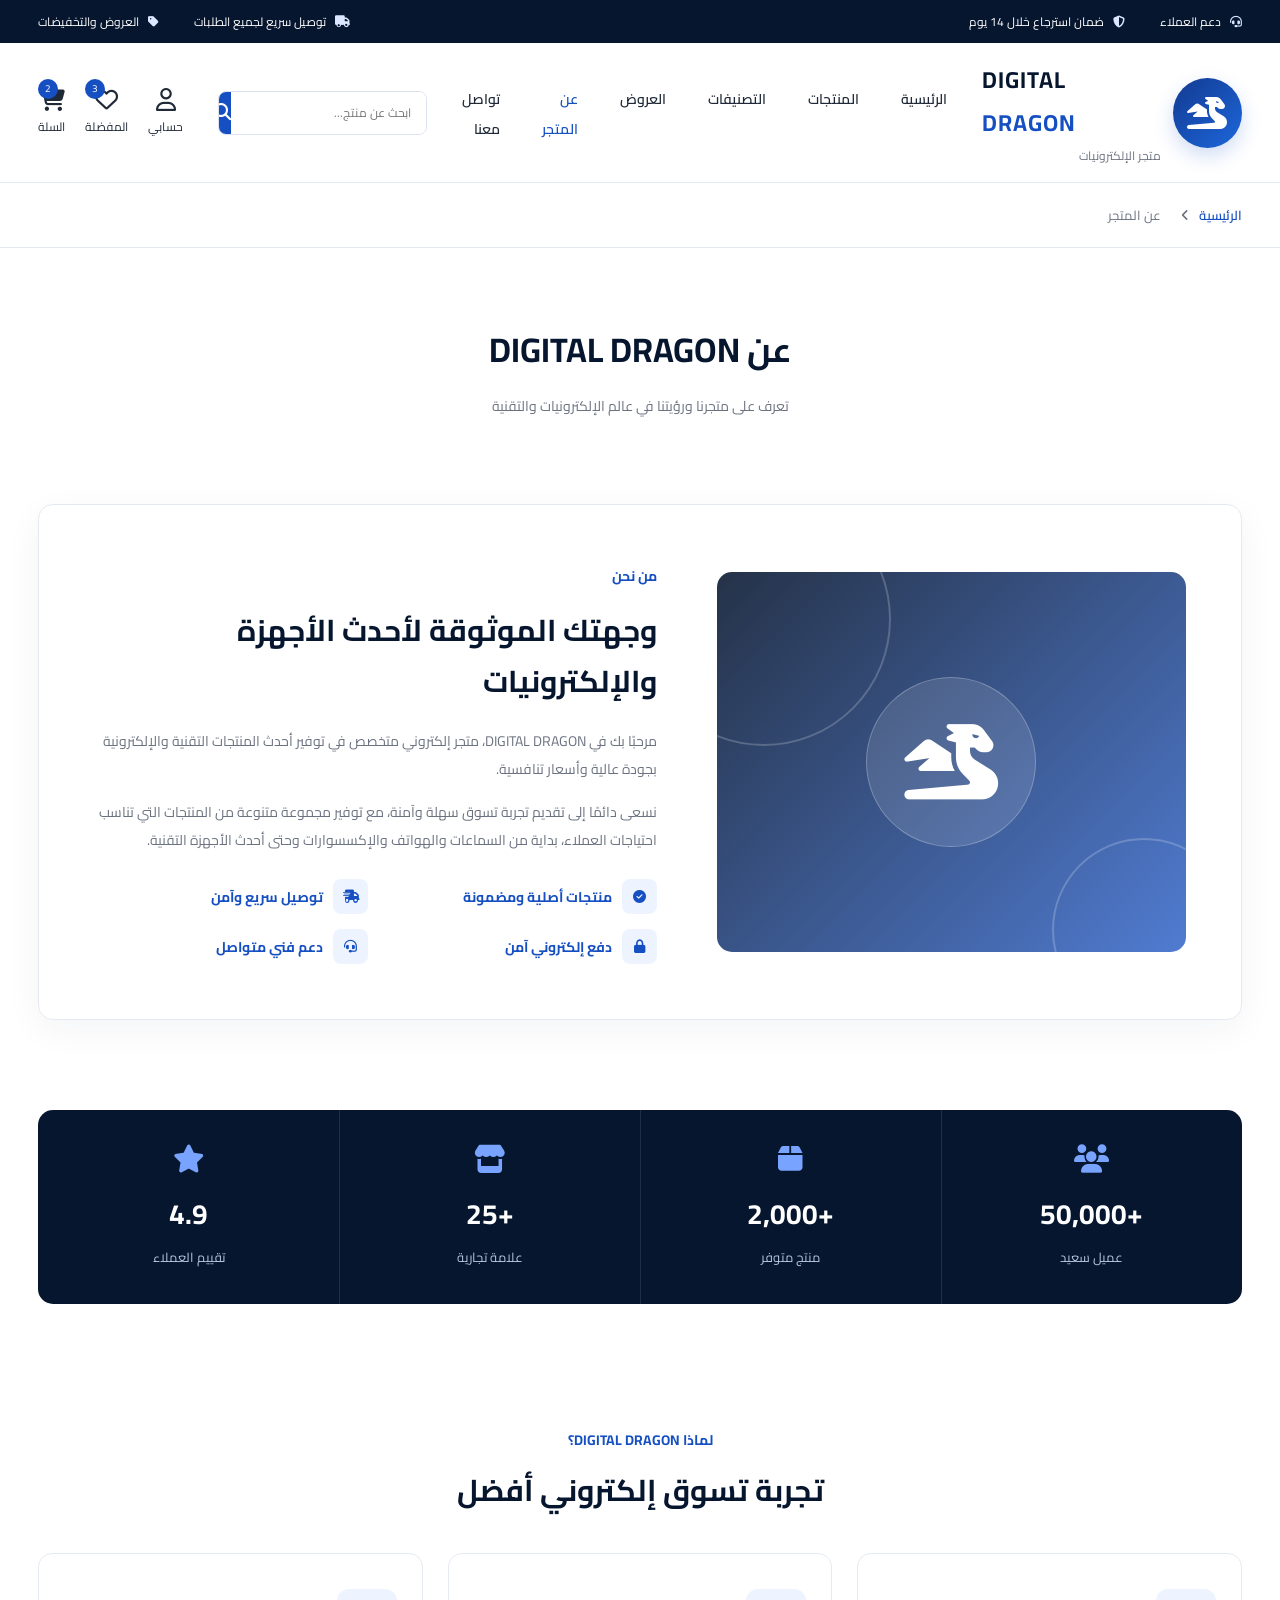
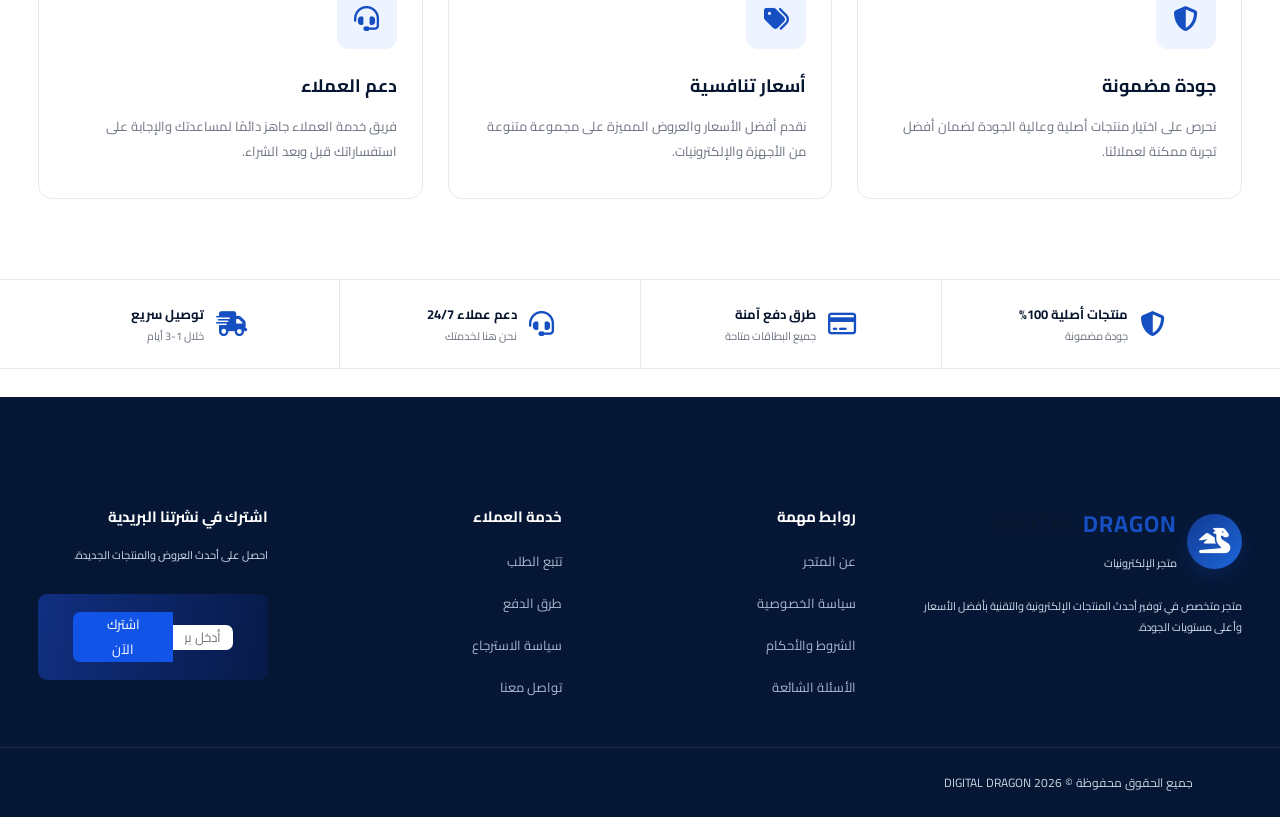
==== about.html @ d16621b9 "Add files via upload" ====
<!DOCTYPE html>
<html lang="ar" dir="rtl">

<head>
    <meta charset="UTF-8">
    <meta name="viewport" content="width=device-width, initial-scale=1.0">

    <title>عن المتجر | DIGITAL DRAGON</title>

    <!-- Font Awesome -->
    <link rel="stylesheet"
        href="https://cdnjs.cloudflare.com/ajax/libs/font-awesome/6.5.1/css/all.min.css">

    <link rel="preconnect" href="https://fonts.googleapis.com">
    <link rel="preconnect" href="https://fonts.gstatic.com" crossorigin>

    <link
        href="https://fonts.googleapis.com/css2?family=Cairo:wght@400;500;600;700;800&display=swap"
        rel="stylesheet">

    <link rel="stylesheet" href="style.css">
</head>

<body>

    <!-- الشريط العلوي -->
    <div class="top-bar">

        <div class="container top-bar-content">

            <div class="top-right">

                <span>
                    <i class="fa-solid fa-headset"></i>
                    دعم العملاء
                </span>

                <span>
                    <i class="fa-solid fa-shield-halved"></i>
                    ضمان استرجاع خلال 14 يوم
                </span>

            </div>


            <div class="top-left">

                <span>
                    <i class="fa-solid fa-truck"></i>
                    توصيل سريع لجميع الطلبات
                </span>

                <span>
                    <i class="fa-solid fa-tag"></i>
                    العروض والتخفيضات
                </span>

            </div>

        </div>

    </div>


    <!-- الهيدر -->
    <header class="main-header">

        <div class="container header-content">


            <!-- اللوجو -->
            <a href="#" class="logo">

                <div class="dragon-icon">
                    <i class="fa-solid fa-dragon"></i>
                </div>

                <div class="logo-text">

                    <h2>
                        DIGITAL <span>DRAGON</span>
                    </h2>

                    <p>متجر الإلكترونيات</p>

                </div>

            </a>


            <!-- القائمة -->
            <nav class="nav-menu">

                <ul>

                    <li>
                        <a href="index.html">الرئيسية</a>
                    </li>

                    <li>
                        <a href="products.html">المنتجات</a>
                    </li>

                    <li>
                        <a href="Categories.html">التصنيفات</a>
                    </li>

                    <li>
                        <a href="offers.html">العروض</a>
                    </li>

                    <li>
                        <a href="about.html" class="active">
                            عن المتجر
                        </a>
                    </li>

                    <li>
                        <a href="/contact us.html">تواصل معنا</a>
                    </li>

                </ul>

            </nav>


            <!-- البحث -->
            <div class="search-box">

                <input type="text" placeholder="ابحث عن منتج...">

                <button>
                    <i class="fa-solid fa-magnifying-glass"></i>
                </button>

            </div>


            <!-- الأيقونات -->
            <div class="header-icons">

                <details class="account-menu">

                    <summary class="header-icon">

                        <i class="fa-regular fa-user"></i>

                        حسابي

                    </summary>

                    <div class="account-dropdown">
                        <a href="signin.html">تسجيل الدخول</a>
                        <a href="logout.html"><i class="fa-solid fa-right-from-bracket"></i> تسجيل الخروج</a>
                    </div>

                </details>


                <a href="favorites.html" class="header-icon">

                    <span class="badge">3</span>

                    <i class="fa-regular fa-heart"></i>

                    المفضلة

                </a>


                <a href="/sales.html" class="header-icon">

                    <span class="badge">2</span>

                    <i class="fa-solid fa-cart-shopping"></i>

                    السلة

                </a>

            </div>

        </div>

    </header>


    <!-- مسار الصفحة -->
    <section class="breadcrumb">

        <div class="container breadcrumb-content">

            <a href="index.html">الرئيسية</a>

            <i class="fa-solid fa-angle-left"></i>

            <span>عن المتجر</span>

        </div>

    </section>


    <!-- عنوان الصفحة -->
    <section class="page-title">

        <h1>عن DIGITAL DRAGON</h1>

        <p>
            تعرف على متجرنا ورؤيتنا في عالم الإلكترونيات والتقنية
        </p>

    </section>


    <!-- قسم عن المتجر -->
    <section class="about-section">

        <div class="container">

            <div class="about-card">


                <!-- الصورة -->
                <div class="about-image">

                    <div class="dragon-big">
                        <i class="fa-solid fa-dragon"></i>
                    </div>

                </div>


                <!-- المحتوى -->
                <div class="about-text">

                    <span>من نحن</span>


                    <h2>
                        وجهتك الموثوقة لأحدث
                        الأجهزة والإلكترونيات
                    </h2>


                    <p>
                        مرحبًا بك في DIGITAL DRAGON، متجر إلكتروني متخصص
                        في توفير أحدث المنتجات التقنية والإلكترونية بجودة
                        عالية وأسعار تنافسية.
                    </p>


                    <p>
                        نسعى دائمًا إلى تقديم تجربة تسوق سهلة وآمنة،
                        مع توفير مجموعة متنوعة من المنتجات التي تناسب
                        احتياجات العملاء، بداية من السماعات والهواتف
                        والإكسسوارات وحتى أحدث الأجهزة التقنية.
                    </p>


                    <div class="features-list">


                        <div class="feature-item">

                            <i class="fa-solid fa-circle-check"></i>

                            <span>
                                منتجات أصلية ومضمونة
                            </span>

                        </div>


                        <div class="feature-item">

                            <i class="fa-solid fa-truck-fast"></i>

                            <span>
                                توصيل سريع وآمن
                            </span>

                        </div>


                        <div class="feature-item">

                            <i class="fa-solid fa-lock"></i>

                            <span>
                                دفع إلكتروني آمن
                            </span>

                        </div>


                        <div class="feature-item">

                            <i class="fa-solid fa-headset"></i>

                            <span>
                                دعم فني متواصل
                            </span>

                        </div>

                    </div>

                </div>

            </div>

        </div>

    </section>


    <!-- الإحصائيات -->
    <section class="stats">

        <div class="container">

            <div class="stats-container">


                <div class="stat-box">

                    <i class="fa-solid fa-users"></i>

                    <h3>+50,000</h3>

                    <p>عميل سعيد</p>

                </div>


                <div class="stat-box">

                    <i class="fa-solid fa-box"></i>

                    <h3>+2,000</h3>

                    <p>منتج متوفر</p>

                </div>


                <div class="stat-box">

                    <i class="fa-solid fa-store"></i>

                    <h3>+25</h3>

                    <p>علامة تجارية</p>

                </div>


                <div class="stat-box">

                    <i class="fa-solid fa-star"></i>

                    <h3>4.9</h3>

                    <p>تقييم العملاء</p>

                </div>


            </div>

        </div>

    </section>


    <!-- لماذا نحن -->
    <section class="why-us">

        <div class="container">


            <div class="section-heading">

                <span>
                    لماذا DIGITAL DRAGON؟
                </span>

                <h2>
                    تجربة تسوق إلكتروني أفضل
                </h2>

            </div>


            <div class="why-grid">


                <div class="why-card">

                    <div class="why-icon">
                        <i class="fa-solid fa-shield-halved"></i>
                    </div>

                    <h3>جودة مضمونة</h3>

                    <p>
                        نحرص على اختيار منتجات أصلية وعالية الجودة
                        لضمان أفضل تجربة ممكنة لعملائنا.
                    </p>

                </div>


                <div class="why-card">

                    <div class="why-icon">
                        <i class="fa-solid fa-tags"></i>
                    </div>

                    <h3>أسعار تنافسية</h3>

                    <p>
                        نقدم أفضل الأسعار والعروض المميزة على مجموعة
                        متنوعة من الأجهزة والإلكترونيات.
                    </p>

                </div>


                <div class="why-card">

                    <div class="why-icon">
                        <i class="fa-solid fa-headset"></i>
                    </div>

                    <h3>دعم العملاء</h3>

                    <p>
                        فريق خدمة العملاء جاهز دائمًا لمساعدتك والإجابة
                        على استفساراتك قبل وبعد الشراء.
                    </p>

                </div>


            </div>

        </div>

    </section>


    <!-- شريط الخدمات -->
    <section class="service-bar">

        <div class="container">

            <div class="service-items">


                <div class="service-item">

                    <i class="fa-solid fa-shield-halved"></i>

                    <div>

                        <h4>
                            منتجات أصلية 100%
                        </h4>

                        <p>
                            جودة مضمونة
                        </p>

                    </div>

                </div>


                <div class="service-item">

                    <i class="fa-regular fa-credit-card"></i>

                    <div>

                        <h4>
                            طرق دفع آمنة
                        </h4>

                        <p>
                            جميع البطاقات متاحة
                        </p>

                    </div>

                </div>


                <div class="service-item">

                    <i class="fa-solid fa-headset"></i>

                    <div>

                        <h4>
                            دعم عملاء 24/7
                        </h4>

                        <p>
                            نحن هنا لخدمتك
                        </p>

                    </div>

                </div>


                <div class="service-item">

                    <i class="fa-solid fa-truck-fast"></i>

                    <div>

                        <h4>
                            توصيل سريع
                        </h4>

                        <p>
                            خلال 1-3 أيام
                        </p>

                    </div>

                </div>


            </div>

        </div>

    </section>


    <!-- الفوتر -->
    <footer>

        <div class="container">

            <div class="footer-grid">


                <div>

                    <div class="footer-logo">

                        <div class="dragon-icon">
                            <i class="fa-solid fa-dragon"></i>
                        </div>


                        <div class="logo-text">

                            <h2>
                                DIGITAL <span>DRAGON</span>
                            </h2>

                            <p>
                                متجر الإلكترونيات
                            </p>

                        </div>

                    </div>


                    <p class="footer-text">

                        متجر متخصص في توفير أحدث المنتجات
                        الإلكترونية والتقنية بأفضل الأسعار
                        وأعلى مستويات الجودة.

                    </p>

                </div>


                <div class="footer-column">

                    <h3>روابط مهمة</h3>

                    <ul>

                        <li>
                            <a href="#">عن المتجر</a>
                        </li>

                        <li>
                            <a href="#">سياسة الخصوصية</a>
                        </li>

                        <li>
                            <a href="#">الشروط والأحكام</a>
                        </li>

                        <li>
                            <a href="#">الأسئلة الشائعة</a>
                        </li>

                    </ul>

                </div>


                <div class="footer-column">

                    <h3>خدمة العملاء</h3>

                    <ul>

                        <li>
                            <a href="#">تتبع الطلب</a>
                        </li>

                        <li>
                            <a href="#">طرق الدفع</a>
                        </li>

                        <li>
                            <a href="#">سياسة الاسترجاع</a>
                        </li>

                        <li>
                            <a href="#">تواصل معنا</a>
                        </li>

                    </ul>

                </div>


                <div class="footer-column">

                    <h3>
                        اشترك في نشرتنا البريدية
                    </h3>

                    <p class="footer-text">
                        احصل على أحدث العروض والمنتجات الجديدة.
                    </p>


                    <div class="newsletter">

                        <input
                            type="email"
                            placeholder="أدخل بريدك الإلكتروني"
                        >

                        <button>
                            اشترك الآن
                        </button>

                    </div>

                </div>


            </div>

        </div>


        <div class="footer-bottom">

            <div class="container">

                جميع الحقوق محفوظة © 2026
                DIGITAL DRAGON

            </div>

        </div>

    </footer>

</body>

</html>
---- style.css ----
/* =========================
   المتغيرات الأساسية
========================= */

:root {
    --primary: #154fc1;
    --primary-dark: #0d3d99;
    --dark: #07162f;
    --dark-light: #0d2347;
    --text: #1f2937;
    --gray: #6b7280;
    --light: #f6f8fc;
    --border: #e5eaf2;
    --white: #ffffff;
}


/* =========================
   الإعدادات العامة
========================= */

* {
    margin: 0;
    padding: 0;
    box-sizing: border-box;
}

body {
    font-family: "Cairo", sans-serif;
    background: var(--light);
    color: var(--text);
}

a {
    text-decoration: none;
    color: inherit;
}

ul {
    list-style: none;
}

.container {
    width: 92%;
    max-width: 1350px;
    margin: auto;
}

/* =========================
   صفحات تسجيل الدخول
========================= */

.auth-page {
  min-height: 100vh;
  background: linear-gradient(135deg, #eef4ff 0%, #f8fbff 52%, #e7efff 100%);
}

.auth-header {
  background: #ffffff;
  border-bottom: 1px solid var(--border);
  padding: 15px 0;
}

.auth-header .container {
  display: flex;
  align-items: center;
  justify-content: space-between;
}

.auth-back {
  color: var(--primary);
  font-size: 14px;
  font-weight: 700;
}

.auth-main {
  display: grid;
  grid-template-columns: minmax(280px, 0.85fr) minmax(320px, 440px);
  gap: 70px;
  align-items: center;
  width: 92%;
  max-width: 1080px;
  min-height: calc(100vh - 101px);
  margin: auto;
  padding: 60px 0;
}

.auth-copy {
  direction: rtl;
}

.auth-kicker {
  display: inline-block;
  margin-bottom: 18px;
  color: var(--primary);
  font-size: 13px;
  font-weight: 800;
  letter-spacing: 1px;
}

.auth-copy h1 {
  max-width: 480px;
  margin-bottom: 18px;
  color: var(--dark);
  font-size: clamp(30px, 4vw, 52px);
  line-height: 1.25;
}

.auth-copy p {
  max-width: 450px;
  color: var(--gray);
  font-size: 16px;
  line-height: 2;
}

.auth-panel {
  width: 100%;
  min-height: 480px;
  padding: 34px 30px;
  background: #ffffff;
  border: 1px solid var(--border);
  border-radius: 8px;
  box-shadow: 0 18px 50px rgba(7, 22, 47, 0.1);
}

.clerk-root {
  direction: rtl;
}

.auth-message {
  padding: 22px;
  border: 1px solid #dbe6ff;
  border-radius: 8px;
  background: #f6f8fc;
  color: var(--gray);
  font-size: 14px;
  line-height: 1.9;
  text-align: center;
}

@media (max-width: 760px) {
  .auth-main {
    grid-template-columns: 1fr;
    gap: 28px;
    padding: 38px 0;
  }

  .auth-copy {
    text-align: center;
  }

  .auth-copy h1,
  .auth-copy p {
    margin-right: auto;
    margin-left: auto;
  }

  .auth-panel {
    padding: 24px 18px;
  }
}


/* =========================
   الشريط العلوي
========================= */

.top-bar {
    background: var(--dark);
    color: #ffffff;
    padding: 10px 0;
    font-size: 12px;
}

.top-bar-content {
    display: flex;
    align-items: center;
    justify-content: space-between;
}

.top-right,
.top-left {
    display: flex;
    align-items: center;
    gap: 35px;
}

.top-bar i {
    margin-left: 6px;
    color: #dbe6ff;
}


/* =========================
   الهيدر
========================= */

.main-header {
    background: #ffffff;
    border-bottom: 1px solid var(--border);
    padding: 15px 0;
}

.header-content {
    display: flex;
    align-items: center;
    gap: 35px;
}


/* =========================
   اللوجو
========================= */

.logo {
    display: flex;
    align-items: center;
    gap: 12px;
    min-width: 260px;
}

.dragon-icon {
    width: 70px;
    height: 70px;
    background: linear-gradient(135deg, #123a91, #1d67db);
    border-radius: 50%;
    display: flex;
    align-items: center;
    justify-content: center;
    color: white;
    font-size: 32px;
    box-shadow: 0 8px 20px rgba(21, 79, 193, 0.2);
}

.logo-text h2 {
    font-size: 23px;
    color: var(--dark);
    letter-spacing: 1px;
    direction: ltr;
}

.logo-text h2 span {
    color: var(--primary);
}

.logo-text p {
    font-size: 12px;
    color: var(--gray);
}


/* =========================
   القائمة
========================= */

.nav-menu {
    flex: 1;
}

.nav-menu ul {
    display: flex;
    justify-content: center;
    gap: 42px;
}

.nav-menu a {
    font-size: 14px;
    font-weight: 600;
    color: var(--text);
    transition: 0.3s;
}

.nav-menu a:hover,
.nav-menu .active {
    color: var(--primary);
}


/* =========================
   البحث
========================= */

.search-box {
    width: 300px;
    height: 44px;
    border: 1px solid #dce3ef;
    border-radius: 8px;
    display: flex;
    align-items: center;
    overflow: hidden;
}

.search-box input {
    border: none;
    outline: none;
    flex: 1;
    height: 100%;
    padding: 0 15px;
    font-family: inherit;
    font-size: 12px;
}

.search-box button {
    width: 48px;
    height: 100%;
    border: none;
    background: var(--primary);
    color: white;
    cursor: pointer;
    font-size: 17px;
}


/* =========================
   أيقونات الهيدر
========================= */

.header-icons {
    display: flex;
    align-items: center;
    gap: 22px;
}

.header-icon {
    text-align: center;
    position: relative;
    color: var(--text);
    font-size: 12px;
}

.header-icon i {
    display: block;
    font-size: 23px;
    margin-bottom: 4px;
}

.account-menu {
  position: relative;
}

.account-menu summary {
  cursor: pointer;
  list-style: none;
}

.account-menu summary::-webkit-details-marker {
  display: none;
}

.account-dropdown {
  position: absolute;
  top: calc(100% + 14px);
  right: 50%;
  z-index: 10;
  width: 175px;
  padding: 8px;
  background: var(--white);
  border: 1px solid var(--border);
  border-radius: 8px;
  box-shadow: 0 12px 30px rgba(7, 22, 47, 0.14);
  transform: translateX(50%);
}

.account-dropdown a {
  display: flex;
  align-items: center;
  gap: 8px;
  padding: 10px 12px;
  border-radius: 5px;
  color: var(--text);
  font-size: 12px;
  white-space: nowrap;
}

.account-dropdown a:hover {
  background: var(--light);
  color: var(--primary);
}

.account-dropdown a i {
  display: inline;
  margin: 0;
  font-size: 14px;
}

.badge {
    position: absolute;
    top: -9px;
    left: 0;
    width: 20px;
    height: 20px;
    border-radius: 50%;
    background: var(--primary);
    color: white;
    display: flex;
    align-items: center;
    justify-content: center;
    font-size: 10px;
}


/* =========================
   مسار الصفحة
========================= */

.breadcrumb {
    background: #ffffff;
    border-bottom: 1px solid var(--border);
    padding: 16px 0;
}

.breadcrumb-content {
    display: flex;
    align-items: center;
    gap: 10px;
    font-size: 13px;
    color: var(--gray);
}

.breadcrumb a {
    color: var(--primary);
    font-weight: 600;
}


/* =========================
   عنوان الصفحة
========================= */

.page-title {
    text-align: center;
    padding: 65px 20px 30px;
}

.page-title h1 {
    font-size: 34px;
    color: var(--dark);
    margin-bottom: 12px;
}

.page-title p {
    color: var(--gray);
    font-size: 15px;
}


/* =========================
   قسم عن المتجر
========================= */

.about-section {
    padding: 30px 0 70px;
}

.about-card {
    background: #ffffff;
    border: 1px solid var(--border);
    border-radius: 15px;
    padding: 55px;
    display: grid;
    grid-template-columns: 1fr 1.2fr;
    gap: 60px;
    align-items: center;
    box-shadow: 0 10px 35px rgba(12, 36, 80, 0.05);
}


/* الصورة */

.about-image {
    min-height: 380px;

    background: linear-gradient(
        135deg,
        rgba(7, 22, 47, 0.88),
        rgba(21, 79, 193, 0.75)
    );

    border-radius: 15px;
    display: flex;
    align-items: center;
    justify-content: center;
    position: relative;
    overflow: hidden;
}

.about-image::before {
    content: "";
    position: absolute;
    width: 250px;
    height: 250px;
    border: 2px solid rgba(255, 255, 255, 0.2);
    border-radius: 50%;
    top: -80px;
    left: -80px;
}

.about-image::after {
    content: "";
    position: absolute;
    width: 180px;
    height: 180px;
    border: 2px solid rgba(255, 255, 255, 0.2);
    border-radius: 50%;
    bottom: -70px;
    right: -50px;
}

.dragon-big {
    width: 170px;
    height: 170px;
    border-radius: 50%;
    background: rgba(255, 255, 255, 0.12);
    border: 1px solid rgba(255, 255, 255, 0.25);

    display: flex;
    align-items: center;
    justify-content: center;

    color: white;
    font-size: 75px;
    z-index: 1;
}


/* النص */

.about-text span {
    color: var(--primary);
    font-weight: 700;
    font-size: 14px;
}

.about-text h2 {
    font-size: 30px;
    color: var(--dark);
    margin: 15px 0 20px;
    line-height: 1.7;
}

.about-text p {
    color: var(--gray);
    line-height: 2;
    font-size: 14px;
    margin-bottom: 15px;
}


/* =========================
   المميزات
========================= */

.features-list {
    margin-top: 25px;
    display: grid;
    grid-template-columns: 1fr 1fr;
    gap: 15px;
}

.feature-item {
    display: flex;
    align-items: center;
    gap: 10px;
    font-size: 13px;
    font-weight: 600;
}

.feature-item i {
    width: 35px;
    height: 35px;
    background: #edf3ff;
    color: var(--primary);
    border-radius: 8px;

    display: flex;
    align-items: center;
    justify-content: center;
}


/* =========================
   الإحصائيات
========================= */

.stats {
    padding: 20px 0 70px;
}

.stats-container {
    display: grid;
    grid-template-columns: repeat(4, 1fr);
    background: var(--dark);
    border-radius: 15px;
    overflow: hidden;
}

.stat-box {
    color: white;
    padding: 35px 20px;
    text-align: center;
    border-left: 1px solid rgba(255, 255, 255, 0.1);
}

.stat-box:last-child {
    border-left: none;
}

.stat-box i {
    font-size: 28px;
    color: #78a4ff;
    margin-bottom: 15px;
}

.stat-box h3 {
    font-size: 28px;
    margin-bottom: 5px;
}

.stat-box p {
    color: #b8c6e0;
    font-size: 13px;
}


/* =========================
   لماذا نحن
========================= */

.why-us {
    padding: 50px 0 80px;
}

.section-heading {
    text-align: center;
    margin-bottom: 40px;
}

.section-heading span {
    color: var(--primary);
    font-weight: 700;
    font-size: 14px;
}

.section-heading h2 {
    color: var(--dark);
    font-size: 30px;
    margin-top: 10px;
}

.why-grid {
    display: grid;
    grid-template-columns: repeat(3, 1fr);
    gap: 25px;
}

.why-card {
    background: white;
    padding: 35px 25px;
    border-radius: 14px;
    border: 1px solid var(--border);
    transition: 0.3s;
}

.why-card:hover {
    transform: translateY(-7px);
    box-shadow: 0 15px 30px rgba(0, 0, 0, 0.08);
}

.why-icon {
    width: 60px;
    height: 60px;
    border-radius: 12px;
    background: #edf3ff;
    color: var(--primary);

    display: flex;
    align-items: center;
    justify-content: center;

    font-size: 25px;
    margin-bottom: 20px;
}

.why-card h3 {
    font-size: 18px;
    margin-bottom: 12px;
    color: var(--dark);
}

.why-card p {
    color: var(--gray);
    font-size: 13px;
    line-height: 1.9;
}


/* =========================
   شريط الخدمات
========================= */

.service-bar {
    background: #ffffff;
    border-top: 1px solid var(--border);
    border-bottom: 1px solid var(--border);
}

.service-items {
    display: grid;
    grid-template-columns: repeat(4, 1fr);
}

.service-item {
    display: flex;
    align-items: center;
    justify-content: center;
    gap: 12px;
    padding: 22px 15px;
    border-left: 1px solid var(--border);
}

.service-item:last-child {
    border-left: none;
}

.service-item i {
    font-size: 25px;
    color: var(--primary);
}

.service-item h4 {
    font-size: 13px;
    color: var(--dark);
}

.service-item p {
    font-size: 11px;
    color: var(--gray);
}


/* =========================
   الفوتر
========================= */

footer {
    background: var(--dark);
    color: white;
    padding: 60px 0 0;
}

.footer-grid {
    display: grid;
    grid-template-columns: 1.5fr 1fr 1fr 1.3fr;
    gap: 40px;
    padding-bottom: 40px;
}

.footer-logo {
    display: flex;
    align-items: center;
    gap: 10px;
    margin-bottom: 15px;
}

.footer-logo .dragon-icon {
    width: 55px;
    height: 55px;
    font-size: 25px;
}

.footer-text {
    color: #aab8d1;
    font-size: 13px;
    line-height: 1.9;
}

.footer-column h3 {
    font-size: 16px;
    margin-bottom: 20px;
}

.footer-column li {
    margin-bottom: 12px;
}

.footer-column a {
    color: #aab8d1;
    font-size: 13px;
    transition: 0.3s;
}

.footer-column a:hover {
    color: white;
}


/* النشرة البريدية */

.newsletter {
    margin-top: 20px;
    display: flex;
}

.newsletter input {
    width: 100%;
    border: none;
    outline: none;
    padding: 12px;
    font-family: inherit;
    border-radius: 0 7px 7px 0;
}

.newsletter button {
    border: none;
    background: var(--primary);
    color: white;
    padding: 0 15px;
    cursor: pointer;
    font-family: inherit;
    border-radius: 7px 0 0 7px;
}

.footer-bottom {
    border-top: 1px solid rgba(255, 255, 255, 0.1);
    padding: 20px 0;
    text-align: center;
    color: #9aa8c2;
    font-size: 13px;
}


/* =========================
   التصميم المتجاوب
========================= */

@media (max-width: 1100px) {

    .nav-menu ul {
        gap: 20px;
    }

    .search-box {
        width: 220px;
    }

    .about-card {
        gap: 35px;
        padding: 35px;
    }

}


@media (max-width: 900px) {

    .header-content {
        flex-wrap: wrap;
    }

    .nav-menu {
        order: 3;
        width: 100%;
    }

    .nav-menu ul {
        flex-wrap: wrap;
        gap: 20px;
    }

    .about-card {
        grid-template-columns: 1fr;
    }

    .why-grid {
        grid-template-columns: 1fr 1fr;
    }

    .footer-grid {
        grid-template-columns: 1fr 1fr;
    }

}


@media (max-width: 650px) {

    .top-bar-content {
        flex-direction: column;
        gap: 8px;
    }

    .top-left,
    .top-right {
        gap: 15px;
        flex-wrap: wrap;
        justify-content: center;
    }

    .logo {
        min-width: auto;
    }

    .search-box {
        width: 100%;
        order: 4;
    }

    .header-icons {
        margin-right: auto;
    }

    .page-title h1 {
        font-size: 26px;
    }

    .about-text h2 {
        font-size: 23px;
    }

    .about-card {
        padding: 25px;
    }

    .about-image {
        min-height: 280px;
    }

    .features-list,
    .why-grid {
        grid-template-columns: 1fr;
    }

    .stats-container,
    .service-items {
        grid-template-columns: 1fr 1fr;
    }

    .stat-box,
    .service-item {
        border-bottom: 1px solid rgba(255, 255, 255, 0.1);
    }

    .service-item {
        border-color: var(--border);
    }

    .footer-grid {
        grid-template-columns: 1fr;
    }

}

/* =========================
   الصفحة الرئيسية
========================= */

.hero-home {
    background: linear-gradient(180deg, rgba(237, 244, 255, 0.7), rgba(255, 255, 255, 0.9));
    padding: 70px 0 50px;
}

.hero-home-inner {
    display: grid;
    grid-template-columns: 1.08fr 0.92fr;
    gap: 40px;
    align-items: center;
}

.hero-content {
    padding: 10px 0;
}

.hero-badge {
    display: inline-block;
    background: #edf3ff;
    color: var(--primary);
    padding: 8px 14px;
    border-radius: 999px;
    font-size: 12px;
    font-weight: 700;
    margin-bottom: 18px;
}

.hero-content h1 {
    font-size: 52px;
    line-height: 1.2;
    color: var(--dark);
    margin-bottom: 18px;
}

.hero-content h1 span {
    color: var(--primary);
}

.hero-content p {
    color: var(--gray);
    font-size: 15px;
    line-height: 2;
    max-width: 600px;
}

.hero-actions {
    display: flex;
    align-items: center;
    gap: 15px;
    margin-top: 28px;
}

.btn {
    display: inline-flex;
    align-items: center;
    justify-content: center;
    padding: 15px 26px;
    border-radius: 12px;
    font-weight: 700;
    transition: 0.3s;
}

.btn-primary {
    background: var(--primary);
    color: white;
    box-shadow: 0 14px 30px rgba(21, 79, 193, 0.2);
}

.btn-secondary {
    background: white;
    color: var(--dark);
    border: 1px solid var(--border);
}

.btn:hover {
    transform: translateY(-2px);
}

.hero-meta {
    margin-top: 35px;
    display: flex;
    align-items: center;
    gap: 28px;
    flex-wrap: wrap;
}

.hero-meta div {
    min-width: 110px;
}

.hero-meta strong {
    display: block;
    color: var(--dark);
    font-size: 26px;
    margin-bottom: 4px;
}

.hero-meta span {
    color: var(--gray);
    font-size: 12px;
}

.hero-visual {
    position: relative;
    min-height: 500px;
}

.main-device-card {
    position: absolute;
    inset: 0;
    background: linear-gradient(135deg, rgba(7, 22, 47, 0.96), rgba(21, 79, 193, 0.9));
    border-radius: 30px;
    box-shadow: 0 30px 70px rgba(21, 79, 193, 0.2);
    overflow: hidden;
}

.device-glow {
    position: absolute;
    width: 360px;
    height: 360px;
    background: rgba(255, 255, 255, 0.08);
    border-radius: 50%;
    right: -120px;
    top: -70px;
}

.device-box {
    position: absolute;
    border-radius: 25px;
    background: rgba(255, 255, 255, 0.12);
    border: 1px solid rgba(255, 255, 255, 0.15);
    color: white;
    display: flex;
    align-items: center;
    justify-content: center;
    backdrop-filter: blur(10px);
}

.device-laptop {
    width: 280px;
    height: 170px;
    right: 110px;
    top: 100px;
    font-size: 70px;
}

.device-phone {
    width: 128px;
    height: 230px;
    left: 90px;
    bottom: 70px;
    font-size: 54px;
}

.device-watch {
    width: 120px;
    height: 120px;
    right: 60px;
    bottom: 70px;
    font-size: 40px;
}

.floating-badge {
    position: absolute;
    background: white;
    color: var(--dark);
    border-radius: 999px;
    padding: 10px 18px;
    font-size: 12px;
    font-weight: 700;
    box-shadow: 0 18px 35px rgba(17, 24, 39, 0.12);
}

.badge-top {
    top: 30px;
    left: 30px;
}

.badge-bottom {
    bottom: 18px;
    right: 20px;
}

.trust-strip {
    padding: 12px 0 0;
}

.trust-grid {
    display: grid;
    grid-template-columns: repeat(4, 1fr);
    gap: 20px;
    background: white;
    border: 1px solid var(--border);
    border-radius: 18px;
    padding: 18px 24px;
    box-shadow: 0 15px 40px rgba(17, 24, 39, 0.04);
}

.trust-item {
    display: flex;
    align-items: center;
    gap: 14px;
    padding: 10px 8px;
}

.trust-item i {
    width: 48px;
    height: 48px;
    border-radius: 12px;
    background: #edf3ff;
    color: var(--primary);
    display: flex;
    align-items: center;
    justify-content: center;
    font-size: 20px;
}

.trust-item strong {
    display: block;
    color: var(--dark);
    font-size: 14px;
}

.trust-item span {
    color: var(--gray);
    font-size: 12px;
}

.categories-section,
.products-section {
    padding: 80px 0 30px;
}

.section-heading {
    text-align: center;
    margin-bottom: 35px;
}

.section-heading span {
    color: var(--primary);
    font-weight: 700;
    font-size: 14px;
}

.section-heading h2 {
    color: var(--dark);
    font-size: 30px;
    margin-top: 8px;
}

.category-grid {
    display: grid;
    grid-template-columns: repeat(4, minmax(0, 1fr));
    gap: 22px;
}

.category-card {
    background: white;
    border: 1px solid var(--border);
    border-radius: 18px;
    padding: 28px 20px;
    text-align: center;
    transition: 0.3s;
}

.category-card:hover {
    transform: translateY(-6px);
    box-shadow: 0 18px 35px rgba(17, 24, 39, 0.08);
}

.category-icon {
    width: 62px;
    height: 62px;
    border-radius: 14px;
    display: flex;
    align-items: center;
    justify-content: center;
    margin: 0 auto 18px;
    background: #edf3ff;
    color: var(--primary);
    font-size: 26px;
}

.category-card h3 {
    color: var(--dark);
    margin-bottom: 6px;
    font-size: 18px;
}

.category-card p {
    color: var(--gray);
    font-size: 13px;
}

.accent-card {
    background: linear-gradient(135deg, #0d2347, #154fc1);
    color: white;
}

.accent-card .category-icon {
    background: rgba(255, 255, 255, 0.12);
    color: white;
}

.accent-card h3,
.accent-card p {
    color: white;
}

.product-grid {
    display: grid;
    grid-template-columns: repeat(4, minmax(0, 1fr));
    gap: 24px;
}

.product-card {
    background: white;
    border: 1px solid var(--border);
    border-radius: 18px;
    overflow: hidden;
    position: relative;
    transition: 0.3s;
}

.product-card:hover {
    transform: translateY(-6px);
    box-shadow: 0 18px 35px rgba(17, 24, 39, 0.08);
}

.product-label {
    position: absolute;
    top: 16px;
    right: 16px;
    background: #ffecf1;
    color: #d63384;
    font-size: 12px;
    font-weight: 700;
    padding: 7px 10px;
    border-radius: 999px;
    z-index: 2;
}

.wish-btn {
    position: absolute;
    top: 14px;
    left: 14px;
    width: 36px;
    height: 36px;
    border: none;
    border-radius: 50%;
    background: rgba(255, 255, 255, 0.9);
    color: var(--gray);
    z-index: 2;
}

.product-media {
    background: #f2f6ff;
    height: 220px;
}

.product-media img {
    width: 100%;
    height: 100%;
    object-fit: cover;
    display: block;
}

.product-content {
    padding: 18px 18px 22px;
}

.product-content h3 {
    color: var(--dark);
    font-size: 18px;
    margin-bottom: 8px;
    min-height: 52px;
}

.product-content p {
    color: var(--gray);
    font-size: 13px;
    margin-bottom: 10px;
}

.rating {
    display: flex;
    align-items: center;
    gap: 4px;
    color: #f4b400;
    font-size: 11px;
    margin-bottom: 16px;
}

.rating span {
    color: var(--gray);
    font-size: 12px;
}

.price-row {
    display: flex;
    align-items: center;
    gap: 6px;
    flex-wrap: wrap;
}

.price-row strong {
    color: var(--dark);
    font-size: 26px;
}

.price-row span {
    color: var(--gray);
    font-size: 12px;
}

.price-row del {
    color: var(--gray);
    font-size: 12px;
}

.promo-section {
    padding: 40px 0 80px;
}

.promo-grid {
    display: grid;
    grid-template-columns: repeat(3, minmax(0, 1fr));
    gap: 24px;
}

.promo-card {
    position: relative;
    border-radius: 22px;
    padding: 30px 24px;
    min-height: 190px;
    color: white;
    overflow: hidden;
}

.promo-card::before {
    content: "";
    position: absolute;
    width: 180px;
    height: 180px;
    right: -40px;
    bottom: -50px;
    border-radius: 50%;
    background: rgba(255, 255, 255, 0.12);
}

.promo-card span,
.promo-card h3,
.promo-card a {
    position: relative;
    z-index: 1;
}

.promo-card span {
    display: block;
    font-size: 13px;
    opacity: 0.9;
    margin-bottom: 16px;
}

.promo-card h3 {
    font-size: 28px;
    line-height: 1.5;
    margin-bottom: 18px;
    max-width: 220px;
}

.promo-card a {
    display: inline-block;
    background: rgba(255, 255, 255, 0.18);
    border: 1px solid rgba(255, 255, 255, 0.2);
    border-radius: 10px;
    padding: 10px 18px;
    font-weight: 700;
}

.promo-purple {
    background: linear-gradient(135deg, #553bf0, #8d5cf6);
}

.promo-blue {
    background: linear-gradient(135deg, #0f274b, #1a5bd7);
}

.promo-green {
    background: linear-gradient(135deg, #0b7b57, #0ca167);
}

.offer-hero {
  padding: 56px 0;
  background: linear-gradient(115deg, #07162f 0%, #123a91 58%, #1d67db 100%);
  color: white;
  overflow: hidden;
}

.offer-hero-content {
  display: flex;
  align-items: center;
  justify-content: space-between;
  gap: 35px;
}

.offer-eyebrow {
  display: inline-flex;
  align-items: center;
  gap: 8px;
  margin-bottom: 16px;
  color: #b9d3ff;
  font-size: 14px;
  font-weight: 700;
}

.offer-hero h1 {
  max-width: 620px;
  margin-bottom: 12px;
  font-size: clamp(32px, 5vw, 58px);
  line-height: 1.25;
}

.offer-hero h1 span {
  color: #72e2b2;
}

.offer-hero p {
  margin-bottom: 25px;
  color: #dbe6ff;
  font-size: 16px;
}

.offer-hero .btn-primary {
  background: #72e2b2;
  color: #07162f;
}

.offer-hero-price {
  display: flex;
  flex-direction: column;
  align-items: center;
  justify-content: center;
  flex: 0 0 190px;
  width: 190px;
  height: 190px;
  border: 1px solid rgba(255, 255, 255, 0.25);
  border-radius: 50%;
  background: rgba(255, 255, 255, 0.1);
  transform: rotate(8deg);
}

.offer-hero-price span,
.offer-hero-price small {
  font-size: 14px;
}

.offer-hero-price strong {
  color: #72e2b2;
  font-size: 56px;
  line-height: 1;
}

.offer-categories {
  padding: 30px 0 10px;
}

.offer-category-grid {
  display: grid;
  grid-template-columns: repeat(4, 1fr);
  gap: 16px;
}

.offer-category-grid a {
  display: flex;
  align-items: center;
  justify-content: center;
  gap: 10px;
  padding: 17px 12px;
  border: 1px solid var(--border);
  border-radius: 10px;
  background: white;
  color: var(--dark);
  font-size: 14px;
  font-weight: 700;
  transition: 0.3s;
}

.offer-category-grid a:hover {
  border-color: var(--primary);
  color: var(--primary);
  transform: translateY(-3px);
}

.offer-category-grid i {
  color: var(--primary);
  font-size: 19px;
}

.offer-products {
  padding: 55px 0 20px;
}

.offer-promo {
  padding-top: 35px;
}

.products-hero {
  padding: 58px 0 52px;
  background: linear-gradient(120deg, #e9f2ff, #f8fbff 58%, #e7fff5);
}

.products-hero span,
.catalog-kicker {
  color: var(--primary);
  font-size: 14px;
  font-weight: 800;
}

.products-hero h1 {
  margin: 10px 0 12px;
  color: var(--dark);
  font-size: clamp(30px, 4vw, 48px);
}

.products-hero p {
  color: var(--gray);
  font-size: 16px;
}

.catalog-section {
  padding: 58px 0 85px;
}

.catalog-toolbar {
  display: flex;
  align-items: end;
  justify-content: space-between;
  gap: 20px;
  margin-bottom: 25px;
}

.catalog-toolbar h2 {
  margin-top: 7px;
  color: var(--dark);
  font-size: 30px;
}

.catalog-count {
  color: var(--gray);
  font-size: 13px;
}

.catalog-filters {
  display: flex;
  gap: 10px;
  flex-wrap: wrap;
  margin-bottom: 30px;
}

.catalog-filters a {
  padding: 9px 16px;
  border: 1px solid var(--border);
  border-radius: 999px;
  background: white;
  color: var(--gray);
  font-size: 13px;
  font-weight: 700;
}

.catalog-filters a:hover,
.catalog-filters .filter-active {
  border-color: var(--primary);
  background: var(--primary);
  color: white;
}

.favorites-heading {
  padding: 58px 0 45px;
  background: linear-gradient(120deg, #fff1f5, #fff 60%, #eef4ff);
}

.favorites-heading > .container > span {
  color: #d63384;
  font-size: 14px;
  font-weight: 800;
}

.favorites-heading h1 {
  margin: 10px 0 12px;
  color: var(--dark);
  font-size: clamp(30px, 4vw, 48px);
}

.favorites-heading p {
  color: var(--gray);
  font-size: 16px;
}

.favorites-section {
  padding: 55px 0 85px;
}

.favorites-toolbar {
  display: flex;
  align-items: center;
  justify-content: space-between;
  gap: 20px;
  margin-bottom: 28px;
}

.favorites-toolbar h2 {
  color: var(--dark);
  font-size: 28px;
}

.favorites-toolbar span {
  color: var(--gray);
  font-size: 13px;
}

.favorite-remove {
  color: #d63384;
}

.favorites-empty {
  display: flex;
  align-items: center;
  gap: 16px;
  margin-top: 32px;
  padding: 22px 25px;
  border: 1px solid #f3d7e3;
  border-radius: 12px;
  background: #fff8fb;
}

.favorites-empty > i {
  color: #d63384;
  font-size: 25px;
}

.favorites-empty strong {
  display: block;
  color: var(--dark);
  font-size: 15px;
}

.favorites-empty p {
  margin-top: 3px;
  color: var(--gray);
  font-size: 13px;
}

.favorites-empty .btn {
  margin-right: auto;
  padding: 11px 18px;
  white-space: nowrap;
}

@media (max-width: 650px) {
  .offer-hero-content {
    align-items: flex-start;
    flex-direction: column;
  }

  .offer-hero-price {
    align-self: center;
    width: 150px;
    height: 150px;
    flex-basis: 150px;
  }

  .offer-hero-price strong {
    font-size: 44px;
  }

  .offer-category-grid {
    grid-template-columns: 1fr 1fr;
  }

  .catalog-toolbar {
    align-items: flex-start;
    flex-direction: column;
  }

  .favorites-empty {
    align-items: flex-start;
    flex-wrap: wrap;
  }

  .favorites-empty .btn {
    margin-right: 0;
  }
}

@media (max-width: 1100px) {
    .hero-content h1 {
        font-size: 42px;
    }

    .category-grid,
    .product-grid {
        grid-template-columns: repeat(2, minmax(0, 1fr));
    }

    .promo-grid {
        grid-template-columns: 1fr;
    }
}

@media (max-width: 900px) {
    .hero-home-inner {
        grid-template-columns: 1fr;
    }

    .trust-grid {
        grid-template-columns: 1fr 1fr;
    }
}

@media (max-width: 650px) {
    .hero-content h1 {
        font-size: 32px;
    }

    .hero-actions {
        flex-direction: column;
        align-items: flex-start;
    }

    .hero-meta {
        gap: 12px 20px;
    }

    .category-grid,
    .product-grid,
    .trust-grid {
        grid-template-columns: 1fr;
    }

    .main-device-card {
        position: relative;
        min-height: 420px;
    }

    .device-laptop {
        right: 60px;
        width: 220px;
        height: 140px;
    }

    .device-phone {
        left: 30px;
    }
}

}


.dragon {

    font-size: 45px;

}


.logo h1 {

    font-size: 21px;

    letter-spacing: 1px;

}


.logo h1 span {

    color: var(--blue);

}


.logo p {

    font-size: 12px;

    color: var(--gray);

}



/* =====================================================
   NAVIGATION
===================================================== */

.nav {

    display: flex;

    gap: 25px;

}


.nav a {

    font-size: 14px;

    font-weight: bold;

}


.nav a:hover {

    color: var(--blue);

}



/* =====================================================
   SEARCH
===================================================== */

.search {

    height: 45px;

    display: flex;

    border: 1px solid var(--border);

    border-radius: 8px;

    overflow: hidden;

    width: 280px;

}


.search input {

    width: 100%;

    border: 0;

    outline: 0;

    padding: 10px 15px;

}


.search button {

    width: 55px;

    border: 0;

    background: var(--blue);

    color: white;

}



/* =====================================================
   HEADER ICONS
===================================================== */

.header-icons {

    display: flex;

    gap: 20px;

}


.icon-box {

    position: relative;

    text-align: center;

    color: var(--text);

}


.icon-box span {

    display: block;

    font-size: 25px;

}


.icon-box small {

    font-size: 12px;

}


.icon-box b {

    position: absolute;

    top: -5px;

    right: 8px;

    width: 18px;

    height: 18px;

    border-radius: 50%;

    background: var(--blue);

    color: white;

    font-size: 11px;

    display: flex;

    align-items: center;

    justify-content: center;

}



/* =====================================================
   CONTAINER
===================================================== */

.container {

    width: 94%;

    max-width: 1450px;

    margin: auto;

}



/* =====================================================
   BREADCRUMB
===================================================== */

.breadcrumb {

    padding: 20px 0;

    color: var(--gray);

    font-size: 13px;

}


.breadcrumb span {

    margin: 0 10px;

}



/* =====================================================
   PAGE TITLE
===================================================== */

.page-title {

    margin: 5px 0 25px;

}


.page-title h2 {

    font-size: 28px;

}


.page-title p {

    color: var(--gray);

    font-size: 14px;

}



/* =====================================================
   CART LAYOUT
===================================================== */

.cart-layout {

    display: grid;

    grid-template-columns: 1fr 360px;

    gap: 25px;

    align-items: start;

}



/* =====================================================
   CART SECTION
===================================================== */

.cart-section {

    border: 1px solid var(--border);

    border-radius: 10px;

    overflow: hidden;

}


.cart-header {

    height: 60px;

    padding: 0 25px;

    display: flex;

    align-items: center;

    justify-content: space-between;

    border-bottom: 1px solid var(--border);

}


.cart-header label {

    font-size: 13px;

}


.clear-cart {

    border: 0;

    background: transparent;

    color: var(--gray);

}



/* =====================================================
   PRODUCT
===================================================== */

.product {

    min-height: 150px;

    padding: 20px;

    display: grid;

    grid-template-columns:
        25px
        120px
        1fr
        100px
        120px
        90px;

    align-items: center;

    gap: 15px;

    border-bottom: 1px solid var(--border);

}


.product > input {

    width: 17px;

    height: 17px;

}



/* =====================================================
   PRODUCT IMAGE
===================================================== */

.product img {

    width: 110px;

    height: 110px;

    object-fit: contain;

    border-radius: 8px;

}



/* =====================================================
   PRODUCT INFO
===================================================== */

.product-info h3 {

    font-size: 16px;

    margin-bottom: 5px;

}


.product-info p {

    color: var(--gray);

    font-size: 12px;

}


.product-info strong {

    display: block;

    margin-top: 8px;

    color: var(--green);

    font-size: 12px;

}



/* =====================================================
   عدد القطع
===================================================== */

.quantity {

    color: #555;

    font-size: 13px;

    white-space: nowrap;

}


.quantity strong {

    color: #111827;

    margin-right: 5px;

}



/* =====================================================
   PRICE
===================================================== */

.price {

    text-align: center;

}


.price strong {

    color: var(--blue);

    display: block;

    font-size: 16px;

}


.price del {

    color: #999;

    font-size: 11px;

}



/* =====================================================
   ACTIONS
===================================================== */

.actions {

    display: flex;

    flex-direction: column;

    gap: 10px;

}


.actions button {

    background: none;

    border: 0;

    color: var(--gray);

    font-size: 12px;

    text-align: right;

}


.actions button:hover {

    color: var(--blue);

}



/* =====================================================
   CONTINUE SHOPPING
===================================================== */

.continue-shopping {

    margin: 20px;

    padding: 10px 20px;

    background: white;

    border: 1px solid var(--border);

    border-radius: 7px;

    color: var(--gray);

}



/* =====================================================
   SUMMARY
===================================================== */

.summary {

    border: 1px solid var(--border);

    border-radius: 10px;

    padding: 25px;

    position: sticky;

    top: 20px;

}


.summary h2 {

    font-size: 20px;

    margin-bottom: 20px;

}



/* =====================================================
   SUMMARY ROW
===================================================== */

.summary-row {

    display: flex;

    justify-content: space-between;

    margin-bottom: 18px;

    font-size: 14px;

}


.summary-row strong {

    font-size: 14px;

}


.discount strong {

    color: #9b2531;

}



/* =====================================================
   COUPON
===================================================== */

.coupon {

    display: flex;

    margin: 20px 0;

    height: 42px;

}


.coupon input {

    width: 100%;

    border: 1px solid var(--border);

    padding: 10px;

    outline: none;

}


.coupon button {

    width: 80px;

    background: var(--blue);

    color: white;

    border: 0;

}



/* =====================================================
   SHIPPING
===================================================== */

.shipping {

    border-top: 1px solid var(--border);

    padding-top: 20px;

    margin-top: 10px;

}


.shipping h3 {

    font-size: 15px;

    margin-bottom: 12px;

}


.shipping label {

    display: flex;

    align-items: center;

    gap: 8px;

    padding: 10px 0;

    font-size: 12px;

}


.shipping label strong {

    margin-right: auto;

}



/* =====================================================
   TOTAL
===================================================== */

.total {

    border-top: 1px solid var(--border);

    margin-top: 15px;

    padding-top: 20px;

}


.total span {

    display: block;

    font-weight: bold;

}


.total strong {

    display: block;

    color: var(--blue);

    font-size: 22px;

    margin-top: 5px;

}


.total small {

    color: var(--gray);

    font-size: 10px;

}



/* =====================================================
   CHECKOUT
===================================================== */

.checkout {

    width: 100%;

    height: 48px;

    margin-top: 20px;

    border: 0;

    border-radius: 7px;

    background: var(--blue);

    color: white;

    font-size: 15px;

    font-weight: bold;

}


.checkout:hover {

    background: #0345c5;

}



/* =====================================================
   PAYMENT
===================================================== */

.payment {

    text-align: center;

    margin-top: 20px;

}


.payment p {

    font-size: 12px;

    color: var(--gray);

    margin-bottom: 10px;

}


.payment div {

    display: flex;

    justify-content: center;

    gap: 8px;

}


.payment span {

    padding: 5px 10px;

    border: 1px solid var(--border);

    border-radius: 4px;

    font-size: 11px;

    background: white;

}



/* =====================================================
   FEATURES
===================================================== */

.features {

    margin: 50px 0 40px;

    background: #f8faff;

    border: 1px solid var(--border);

    border-radius: 10px;

    padding: 25px;

    display: grid;

    grid-template-columns: repeat(4, 1fr);

    gap: 20px;

}


.features > div {

    display: flex;

    align-items: center;

    gap: 15px;

    border-left: 1px solid var(--border);

    padding-left: 20px;

}


.features > div:last-child {

    border: 0;

}


.features span {

    font-size: 28px;

    color: var(--blue);

}


.features strong {

    font-size: 14px;

}


.features p {

    color: var(--gray);

    font-size: 11px;

}



/* =====================================================
   FOOTER
===================================================== */

footer {

    background: var(--dark-blue);

    color: white;

    margin-top: 50px;

}


.footer-content {

    max-width: 1450px;

    width: 94%;

    margin: auto;

    padding: 50px 0;

    display: grid;

    grid-template-columns:
        1.5fr
        1fr
        1fr
        1fr
        1.5fr;

    gap: 35px;

}


.footer-content h3 {

    margin-bottom: 18px;

    font-size: 16px;

}


.footer-content p {

    color: #cbd5e1;

    font-size: 12px;

    margin-bottom: 10px;

}


.footer-content a {

    display: block;

    color: #cbd5e1;

    font-size: 12px;

    margin-bottom: 9px;

}


.footer-content a:hover {

    color: white;

}



/* =====================================================
   FOOTER LOGO
===================================================== */

.footer-logo {

    display: flex;

    align-items: center;

    gap: 10px;

    font-size: 18px;

    margin-bottom: 15px;

}


.footer-logo span {

    color: #1672ff;

}



/* =====================================================
   NEWSLETTER
===================================================== */

.newsletter > div {

    display: flex;

    height: 42px;

}


.newsletter input {

    width: 100%;

    border: 0;

    padding: 10px;

    outline: none;

}


.newsletter button {

    width: 100px;

    border: 0;

    background: var(--blue);

    color: white;

}



/* =====================================================
   FOOTER BOTTOM
===================================================== */

.footer-bottom {

    border-top: 1px solid rgba(255,255,255,.1);

    min-height: 70px;

    padding: 15px 4%;

    display: flex;

    align-items: center;

    justify-content: space-between;

    color: #cbd5e1;

    font-size: 12px;

}


.footer-bottom div {

    display: flex;

    gap: 10px;

}


.footer-bottom span {

    background: white;

    color: #111;

    padding: 5px 10px;

    border-radius: 4px;

}



/* =====================================================
   TABLET
===================================================== */

@media (max-width: 1200px) {


    .header {

        flex-wrap: wrap;

    }


    .nav {

        order: 3;

        width: 100%;

        justify-content: center;

    }


    .cart-layout {

        grid-template-columns: 1fr 320px;

    }


    .product {

        grid-template-columns:
            20px
            90px
            1fr
            110px
            100px;

    }


    .actions {

        display: none;

    }


    .footer-content {

        grid-template-columns: repeat(3, 1fr);

    }

}



/* =====================================================
   TABLET SMALL
===================================================== */

@media (max-width: 900px) {


    .top-bar {

        display: none;

    }


    .header {

        padding: 15px 3%;

    }


    .nav {

        gap: 15px;

    }


    .search {

        width: 220px;

    }


    .cart-layout {

        grid-template-columns: 1fr;

    }


    .summary {

        position: static;

    }


    .features {

        grid-template-columns: repeat(2, 1fr);

    }


    .footer-content {

        grid-template-columns: repeat(2, 1fr);

    }

}



/* =====================================================
   MOBILE
===================================================== */

@media (max-width: 600px) {


    .header {

        justify-content: center;

    }


    .logo {

        justify-content: center;

        width: 100%;

    }


    .nav {

        overflow-x: auto;

        justify-content: flex-start;

        padding-bottom: 5px;

        width: 100%;

    }


    .search {

        width: 100%;

    }


    .header-icons {

        width: 100%;

        justify-content: center;

    }



    /* عنوان الصفحة */

    .page-title h2 {

        font-size: 23px;

    }



    /* المنتجات على الهاتف */

    .product {

        display: grid;

        grid-template-columns:
            25px
            90px
            1fr;

        gap: 10px;

        padding: 15px;

    }


    .product img {

        width: 85px;

        height: 85px;

    }


    .product-info h3 {

        font-size: 13px;

    }


    .product-info p {

        font-size: 10px;

    }



    /* عدد القطع */

    .quantity {

        grid-column: 2;

        font-size: 11px;

        white-space: nowrap;

    }


    .quantity strong {

        margin-right: 3px;

    }



    /* السعر */

    .price {

        grid-column: 3;

        grid-row: 2;

        text-align: right;

    }



    /* العمليات */

    .actions {

        grid-column: 3;

        grid-row: 3;

        display: flex;

        flex-direction: row;

    }



    /* المميزات */

    .features {

        grid-template-columns: 1fr;

        padding: 15px;

    }


    .features > div {

        border: 0;

        border-bottom: 1px solid var(--border);

        padding: 15px 0;

    }



    /* الفوتر */

    .footer-content {

        grid-template-columns: 1fr;

        padding: 35px 0;

    }


    .footer-bottom {

        flex-direction: column;

        gap: 15px;

        text-align: center;

    }

}
:root {
  --navy:#061735;
  --ink:#12203a;
  --blue:#1254e8;
  --line:#e4e9f2;
  --muted:#68738a
}
* {
  box-sizing:border-box
}
html {
  scroll-behavior:smooth
}
body {
  margin:0;
  color:var(--ink);
  background:#fff;
  font-family:Cairo,Arial,sans-serif;
  overflow-x:hidden
}
.shell {
  max-width:1400px;
  width:calc(100% - 56px);
  margin:auto
}
.utility {
  height:38px;
  background:var(--navy);
  color:#fff;
  font-size:12px
}
.utility-inner {
  height:100%;
  display:flex;
  align-items:center;
  justify-content:space-between;
  opacity:.95
}
.header {
  height:94px;
  display:flex;
  align-items:center;
  gap:30px;
  border-bottom:1px solid var(--line)
}
.brand {
  color:var(--ink);
  display:flex;
  align-items:center;
  gap:10px;
  text-decoration:none;
  white-space:nowrap
}
.brand-mark {
  display:grid;
  place-items:center;
  background:linear-gradient(145deg,#0b57e6,#061537);
  color:#73a0ff;
  clip-path:polygon(50% 0,100% 25%,80% 100%,20% 100%,0 25%);
  width:46px;
  height:50px;
  font-size:29px
}
.brand b {
  display:block;
  font-family:Rajdhani,sans-serif;
  font-size:23px;
  letter-spacing:1px
}
.brand i {
  font-style:normal;
  color:var(--blue)
}
.brand small {
  font-size:12px;
  display:block;
  text-align:right
}
.header nav {
  display:flex;
  gap:27px;
  align-self:stretch;
  align-items:center;
  margin-right:auto
}
.header nav a {
  color:var(--ink);
  text-decoration:none;
  font-size:13px;
  white-space:nowrap;
  height:100%;
  display:grid;
  place-items:center;
  position:relative
}
.header nav a.active {
  color:var(--blue);
  font-weight:700
}
.header nav a.active:after {
  content:"";
  position:absolute;
  bottom:0;
  right:0;
  left:0;
  height:2px;
  background:var(--blue)
}
.search {
  height:42px;
  width:310px;
  border:1px solid #d5dce8;
  border-radius:8px;
  display:flex;
  align-items:center;
  padding-right:12px;
  color:var(--muted)
}
.search input {
  border:0;
  outline:0;
  flex:1;
  font-family:inherit;
  text-align:right;
  padding:0 8px
}
.search button {
  height:36px;
  width:42px;
  border:0;
  border-radius:7px;
  background:var(--blue);
  color:#fff;
  font-size:22px
}
.quick {
  display:flex;
  gap:20px;
  order:4
}
.quick a {
  font-size:25px;
  text-decoration:none;
  color:var(--ink);
  position:relative;
  text-align:center
}
.quick small {
  display:block;
  font-size:11px
}
.quick em {
  font-style:normal;
  position:absolute;
  top:-4px;
  right:-8px;
  background:var(--blue);
  color:#fff;
  border-radius:50%;
  font-size:10px;
  width:17px;
  height:17px
}
.hero {
  height:340px;
  background:linear-gradient(105deg,#071844,#123fc4 72%,#0c7bea);
  border-radius:10px;
  margin-top:20px;
  overflow:hidden;
  display:flex;
  color:#fff;
  position:relative
}
.hero-copy {
  width:53%;
  padding:48px 65px;
  z-index:1
}
.hero-copy p {
  margin:0 0 2px;
  color:#b6d0ff;
  font-size:15px
}
.hero h1 {
  font-size:36px;
  line-height:1.45;
  margin:0 0 10px
}
.hero h1 strong {
  color:#80aaff
}
.hero-copy>span {
  color:#d9e5ff;
  line-height:1.8
}
.button {
  display:inline-block;
  padding:11px 30px;
  border-radius:6px;
  text-decoration:none;
  margin:25px 8px 0 0;
  font-size:13px
}
.button.primary {
  background:#145bea;
  color:#fff
}
.button.ghost {
  border:1px solid #b1c3ef;
  color:#fff
}
.hero-products {
  position:absolute;
  left:0;
  top:0;
  width:52%;
  height:100%;
  background:radial-gradient(ellipse at 55% 78%,#2860dd 0,#163ea9 36%,transparent 37%)
}
.orb {
  position:absolute;
  bottom:-65px;
  left:30px;
  width:570px;
  height:125px;
  background:#102f76;
  border-radius:50%;
  box-shadow:0 0 0 26px #0e2a6c
}
.device {
  position:absolute;
  display:grid;
  place-items:center;
  font-size:80px;
  filter:drop-shadow(0 20px 10px #02102e);
  color:#dce8ff
}
.laptop {
  left:80px;
  bottom:58px;
  width:270px;
  height:145px;
  background:linear-gradient(145deg,#7d8aa1,#202d4c);
  clip-path:polygon(15% 0,85% 0,100% 75%,0 75%);
  color:#4e8eff;
  border-radius:10px;
  font-size:100px
}
.phone {
  left:320px;
  bottom:70px;
  background:linear-gradient(145deg,#141a2a,#d15a91);
  width:60px;
  height:116px;
  border-radius:12px;
  font-size:30px
}
.buds {
  left:405px;
  bottom:58px;
  background:#fff;
  color:#ccd6e7;
  width:90px;
  height:58px;
  border-radius:10px;
  font-size:45px
}
.watch {
  left:470px;
  bottom:50px;
  background:#131a28;
  color:#ef607f;
  width:68px;
  height:80px;
  border-radius:20px;
  font-size:34px
}
.trust {
  margin-top:22px;
  border:1px solid var(--line);
  background:#fbfcff;
  border-radius:9px;
  display:grid;
  grid-template-columns:repeat(4,1fr);
  padding:18px
}
.trust>div {
  border-left:1px solid var(--line);
  padding:0 35px;
  position:relative
}
.trust>div:last-child {
  border:0
}
.trust b,.trust span {
  display:block
}
.trust b {
  font-size:14px
}
.trust span {
  font-size:11px;
  color:var(--muted);
  margin-top:3px
}
.trust strong {
  position:absolute;
  left:0;
  top:3px;
  color:var(--blue);
  font-size:29px
}
.section {
  margin-top:42px
}
.section-head {
  display:flex;
  align-items:center;
  justify-content:space-between;
  margin-bottom:20px
}
.section-head h2 {
  font-size:21px;
  margin:0;
  display:flex;
  align-items:center;
  gap:15px
}
.section-head h2 i {
  display:block;
  width:28px;
  height:2px;
  background:var(--blue);
  box-shadow:-8px 0 0 #bdd0ff
}
.section-head>a {
  color:var(--blue);
  font-size:12px;
  text-decoration:none
}
.categories {
  display:grid;
  grid-template-columns:repeat(8,1fr);
  gap:12px
}
.category {
  height:122px;
  border-radius:8px;
  padding:18px 10px;
  text-align:center;
  border:1px solid var(--line)
}
.category span {
  display:block;
  font-size:33px;
  height:48px
}
.category b {
  display:block;
  font-size:12px
}
.category small {
  font-size:10px;
  color:var(--muted)
}
.c1 {
  background:#eff4ff;
  color:#264ba0
}
.c2 {
  background:#f7efff;
  color:#7b3fb9
}
.c3 {
  background:#fff1f2;
  color:#c64758
}
.c4 {
  background:#fff8ea;
  color:#a1701f
}
.c5 {
  background:#f0f5f5;
  color:#31575d
}
.c6 {
  background:#effaf5;
  color:#268462
}
.c7 {
  background:#f6f1ff;
  color:#6e49b4
}
.c8 {
  background:#eef5ff;
  color:#1654d5
}
.products {
  display:grid;
  grid-template-columns:repeat(6,1fr);
  gap:15px
}
.product {
  position:relative;
  border:1px solid var(--line);
  border-radius:9px;
  padding:14px 12px 12px;
  background:#fff;
  min-width:0
}
.product label {
  position:absolute;
  top:12px;
  right:12px;
  background:#ed1c24;
  color:#fff;
  border-radius:4px;
  padding:3px 6px;
  font-size:10px
}
.heart {
  position:absolute;
  top:10px;
  left:10px;
  border:0;
  background:transparent;
  font-size:23px;
  color:#233450
}
.product-image {
  height:155px;
  margin:12px 4px 3px;
  background-size:contain;
  background-position:center;
  background-repeat:no-repeat
}
.img-laptop {
  background-image:url('https://images.unsplash.com/photo-1496181133206-80ce9b88a853?w=500&q=80')
}
.img-phone {
  background-image:url('https://images.unsplash.com/photo-1598327105666-5b89351aff97?w=500&q=80')
}
.img-watch {
  background-image:url('https://images.unsplash.com/photo-1546868871-7041f2a55e12?w=500&q=80')
}
.img-headphones {
  background-image:url('https://images.unsplash.com/photo-1505740420928-5e560c06d30e?w=500&q=80')
}
.img-camera {
  background-image:url('https://images.unsplash.com/photo-1516035069371-29a1b244cc32?w=500&q=80')
}
.img-buds {
  background-image:url('https://images.unsplash.com/photo-1606220945770-b5b6c2c55bf1?w=500&q=80')
}
.product h3 {
  font-size:12px;
  margin:5px 0;
  text-align:center;
  white-space:nowrap;
  overflow:hidden;
  text-overflow:ellipsis
}
.product>small {
  display:block;
  text-align:center;
  color:var(--muted);
  font-size:10px;
  white-space:nowrap;
  overflow:hidden
}
.rating {
  text-align:center;
  color:#ffb900;
  font-size:13px;
  margin:7px 0
}
.rating span {
  color:var(--muted);
  font-size:10px
}
.price {
  font-size:18px;
  font-weight:800;
  color:var(--blue);
  text-align:right
}
.price small {
  font-size:11px
}
.price del {
  font-size:10px;
  color:#929aaa;
  font-weight:400;
  margin-right:5px
}
.promos {
  display:grid;
  grid-template-columns:repeat(3,1fr);
  gap:14px;
  margin-top:34px
}
.promo {
  height:112px;
  border-radius:8px;
  color:#fff;
  padding:17px 25px;
  position:relative;
  overflow:hidden
}
.promo:after {
  content:"";
  position:absolute;
  left:22px;
  bottom:-42px;
  width:130px;
  height:130px;
  border-radius:50%;
  border:16px solid rgba(255,255,255,.17)
}
.promo span,.promo b {
  display:block
}
.promo span {
  font-size:14px
}
.promo b {
  font-size:16px;
  margin:4px 0
}
.promo a {
  display:inline-block;
  color:var(--ink);
  background:#fff;
  padding:5px 14px;
  border-radius:5px;
  font-size:11px;
  text-decoration:none
}
.purple {
  background:linear-gradient(105deg,#8f3ce5,#c466e7)
}
.blue {
  background:linear-gradient(105deg,#103da5,#2479e9)
}
.green {
  background:linear-gradient(105deg,#209b5c,#63bd72)
}
.newsletter {
  margin-top:28px;
  padding:18px 35px;
  background:linear-gradient(100deg,#112f81,#071a48);
  border-radius:9px;
  color:#fff;
  display:flex;
  align-items:center;
  justify-content:space-between
}
.newsletter span {
  font-size:19px;
  font-weight:700
}
.newsletter p {
  font-size:11px;
  margin:3px 0 0;
  color:#cfddfb
}
.newsletter form {
  display:flex;
  width:390px;
  height:38px
}
.newsletter input {
  flex:1;
  border:0;
  padding:0 12px;
  font-family:inherit;
  text-align:right
}
.newsletter button {
  border:0;
  background:var(--blue);
  color:#fff;
  font-family:inherit;
  padding:0 22px
}
.paper {
  font-size:32px;
  color:#90afff
}
footer {
  background:var(--navy);
  color:#fff;
  margin-top:28px
}
.footer-grid {
  display:grid;
  grid-template-columns:1.4fr 1fr 1fr 1fr;
  gap:65px;
  padding:45px 0 34px
}
.footer-brand .brand {
  color:#fff
}
.footer-brand p {
  font-size:12px;
  color:#d6def1;
  line-height:2;
  max-width:250px
}
.footer-grid h3 {
  font-size:15px;
  margin:0 0 14px
}

/* Contact page */
.contact-section {
  padding: 20px 0 70px;
}

.contact-layout {
  display: grid;
  grid-template-columns: minmax(0, .85fr) minmax(0, 1.15fr);
  gap: 45px;
  align-items: start;
}

.contact-intro {
  padding: 22px 0;
}

.contact-kicker {
  color: var(--primary);
  font-size: 14px;
  font-weight: 700;
}

.contact-intro h2,
.contact-form h2 {
  color: var(--dark);
  font-size: 30px;
  margin: 12px 0 16px;
}

.contact-intro > p {
  color: var(--gray);
  font-size: 14px;
  line-height: 2;
  max-width: 490px;
}

.contact-details {
  display: grid;
  gap: 14px;
  margin-top: 30px;
}

.contact-detail {
  display: flex;
  align-items: center;
  gap: 14px;
  padding: 16px;
  background: var(--white);
  border: 1px solid var(--border);
  border-radius: 12px;
}

.contact-detail > i {
  width: 44px;
  height: 44px;
  flex: 0 0 44px;
  display: flex;
  align-items: center;
  justify-content: center;
  color: var(--primary);
  background: #edf3ff;
  border-radius: 10px;
}

.contact-detail span { display: grid; gap: 3px; }
.contact-detail strong { color: var(--dark); font-size: 13px; }
.contact-detail small { color: var(--gray); font-size: 12px; }

.contact-form {
  background: var(--white);
  border: 1px solid var(--border);
  border-radius: 15px;
  padding: 32px;
  box-shadow: 0 12px 35px rgba(12, 36, 80, .06);
}

.form-heading { margin-bottom: 22px; }
.form-heading h2 { margin: 0 0 5px; font-size: 24px; }
.form-heading p { color: var(--gray); font-size: 12px; }
.contact-form label { display: grid; gap: 8px; color: var(--dark); font-size: 13px; font-weight: 600; margin-bottom: 17px; }
.form-grid { display: grid; grid-template-columns: 1fr 1fr; gap: 16px; }
.contact-form input,
.contact-form textarea { width: 100%; border: 1px solid #dce3ef; border-radius: 8px; padding: 12px 14px; outline: 0; color: var(--text); background: #fbfcff; font: inherit; font-size: 12px; resize: vertical; }
.contact-form input:focus,
.contact-form textarea:focus { border-color: var(--primary); box-shadow: 0 0 0 3px rgba(21, 79, 193, .1); }
.contact-submit { border: 0; border-radius: 8px; padding: 13px 20px; background: var(--primary); color: #fff; font: inherit; font-size: 13px; font-weight: 700; cursor: pointer; }
.contact-submit i { margin-right: 8px; }
.contact-support { padding: 0 0 75px; }
.support-grid { display: grid; grid-template-columns: repeat(3, 1fr); gap: 18px; }
.support-card { display: flex; align-items: center; gap: 14px; padding: 22px; background: #fff; border: 1px solid var(--border); border-radius: 12px; }
.support-card > i { color: var(--primary); font-size: 24px; }
.support-card h3 { color: var(--dark); font-size: 15px; margin-bottom: 5px; }
.support-card p { color: var(--gray); font-size: 11px; line-height: 1.7; }

/* Categories page */
.all-categories {
  padding: 15px 0 85px;
}

.category-page-heading {
  display: flex;
  align-items: end;
  justify-content: space-between;
  gap: 20px;
  margin-bottom: 30px;
}

.category-page-heading span {
  color: var(--primary);
  font-size: 14px;
  font-weight: 700;
}

.category-page-heading h2 {
  color: var(--dark);
  font-size: 30px;
  margin-top: 8px;
}

.category-page-heading > p {
  color: var(--gray);
  font-size: 13px;
}

.category-page-grid {
  display: grid;
  grid-template-columns: repeat(4, minmax(0, 1fr));
  gap: 20px;
}

.category-page-card {
  min-height: 225px;
  display: flex;
  flex-direction: column;
  align-items: flex-start;
  justify-content: flex-end;
  padding: 24px;
  border-radius: 16px;
  color: #fff;
  overflow: hidden;
  position: relative;
  isolation: isolate;
  transition: transform .25s ease, box-shadow .25s ease;
}

.category-page-card::before {
  content: "";
  position: absolute;
  width: 170px;
  height: 170px;
  border: 18px solid rgba(255,255,255,.12);
  border-radius: 50%;
  top: -65px;
  left: -45px;
  z-index: -1;
}

.category-page-card:hover,
.category-page-card:focus-visible {
  transform: translateY(-6px);
  box-shadow: 0 18px 35px rgba(7, 22, 47, .16);
}

.category-page-card > i { font-size: 42px; margin-bottom: auto; }
.category-page-card span { font-size: 18px; font-weight: 700; }
.category-page-card small { margin-top: 4px; opacity: .8; font-size: 12px; }
.category-page-card b { margin-top: 17px; font-size: 12px; font-weight: 600; }
.category-page-card b i { margin-right: 7px; }
.category-blue { background: linear-gradient(135deg,#1649b8,#3a83ef); }
.category-purple { background: linear-gradient(135deg,#6339bd,#9a5ce7); }
.category-green { background: linear-gradient(135deg,#08795a,#22b179); }
.category-orange { background: linear-gradient(135deg,#c85a27,#ed9a39); }
.category-red { background: linear-gradient(135deg,#bd354e,#ed6871); }
.category-dark { background: linear-gradient(135deg,#10213e,#294e7f); }
.category-cyan { background: linear-gradient(135deg,#087b98,#25b5c3); }
.category-pink { background: linear-gradient(135deg,#b83c81,#e06b9d); }

@media (max-width: 900px) {
  .category-page-grid { grid-template-columns: repeat(2, minmax(0, 1fr)); }
}

@media (max-width: 600px) {
  .category-page-heading { align-items: flex-start; flex-direction: column; }
  .category-page-heading h2 { font-size: 25px; }
  .category-page-grid { grid-template-columns: 1fr; }
  .category-page-card { min-height: 180px; }
}

@media (max-width: 900px) {
  .contact-layout { grid-template-columns: 1fr; gap: 20px; }
  .contact-intro { padding-bottom: 0; }
}

@media (max-width: 600px) {
  .contact-section { padding-top: 8px; }
  .contact-intro h2 { font-size: 25px; }
  .contact-form { padding: 20px 16px; }
  .form-grid, .support-grid { grid-template-columns: 1fr; gap: 0; }
  .support-card { margin-bottom: 12px; }
}
.footer-grid p {
  font-size:11px;
  color:#d6def1;
  margin:8px 0
}
.social {
  font-size:20px;
  margin-top:18px
}
.copyright {
  border-top:1px solid #243451;
  padding:16px 0;
  display:flex;
  justify-content:space-between;
  color:#d1d9eb;
  font-size:11px
}
.payments {
  color:#fff;
  word-spacing:9px
}
@media(max-width:1100px) {
  .header {
    gap:15px
  }
  .header nav {
    gap:14px
  }
  .search {
    width:220px
  }
  .categories {
    grid-template-columns:repeat(4,1fr)
  }
  .products {
    grid-template-columns:repeat(3,1fr)
  }
  .hero-products {
    opacity:.7
  }
  .hero-copy {
    width:70%
  }
  .footer-grid {
    gap:25px
  }
}
@media(max-width:900px) {
  .search {
    order:3;
    flex:1;
    min-width:160px;
    width:auto
  }
  .quick {
    gap:8px
  }
}
@media(max-width:700px) {
  .shell {
    width:calc(100% - 28px)
  }
  .utility-inner span:nth-child(n+3) {
    display:none
  }
  .utility {
    height:32px;
    font-size:9px
  }
  .header {
    display:grid;
    grid-template-columns:1fr auto;
    height:auto;
    min-height:0;
    padding:12px 0;
    gap:12px
  }
  .brand {
    grid-column:1;
    grid-row:1
  }
  .brand b {
    font-size:18px
  }
  .brand-mark {
    width:35px;
    height:39px;
    font-size:22px
  }
  .brand small {
    font-size:9px
  }
  .header nav {
    grid-column:1/-1;
    grid-row:3;
    order:initial;
    width:100%;
    overflow:auto;
    justify-content:flex-start;
    gap:18px;
    height:36px;
    scrollbar-width:none
  }
  .header nav::-webkit-scrollbar {
    display:none
  }
  .header nav a {
    font-size:11px;
    min-height:36px
  }
  .search {
    grid-column:1/-1;
    grid-row:2;
    order:initial;
    height:38px
  }
  .quick {
    grid-column:2;
    grid-row:1;
    order:initial
  }
  .quick a {
    font-size:20px;
    min-width:38px;
    min-height:42px
  }
  .quick small {
    font-size:9px
  }
  .hero {
    height:430px
  }
  .hero-copy {
    width:100%;
    padding:30px 20px;
    text-align:right
  }
  .hero h1 {
    font-size:25px
  }
  .hero-products {
    width:100%;
    opacity:.28
  }
  .laptop {
    left:5px
  }
  .phone {
    left:240px
  }
  .buds {
    left:305px
  }
  .watch {
    left:375px
  }
  .trust {
    grid-template-columns:repeat(2,1fr);
    gap:0;
    padding:15px
  }
  .trust>div {
    padding:12px 25px;
    min-height:58px
  }
  .trust>div:nth-child(2) {
    border:0
  }
  .trust strong {
    font-size:22px
  }
  .section {
    margin-top:30px
  }
  .section-head h2 {
    font-size:17px
  }
  .categories {
    grid-template-columns:repeat(2,1fr);
    gap:8px
  }
  .category {
    height:108px;
    padding:10px 4px
  }
  .category span {
    font-size:27px;
    height:42px
  }
  .category b {
    font-size:10px
  }
  .products {
    grid-template-columns:repeat(2,1fr);
    gap:9px
  }
  .product {
    padding:10px 8px
  }
  .product-image {
    height:120px
  }
  .product h3 {
    font-size:11px
  }
  .promos {
    grid-template-columns:1fr;
    gap:9px
  }
  .promo {
    height:100px
  }
  .newsletter {
    display:block;
    padding:20px
  }
  .newsletter span {
    font-size:17px
  }
  .newsletter form {
    width:100%;
    margin-top:15px
  }
  .paper {
    display:none
  }
  .footer-grid {
    grid-template-columns:1fr 1fr;
    gap:28px;
    padding:30px 0
  }
  .footer-brand {
    grid-column:1/-1
  }
  .copyright {
    display:block;
    text-align:center
  }
  .payments {
    display:block;
    margin-top:10px
  }
  .footer-grid h3 {
    font-size:13px
  }
}

  /* Final responsive safeguards for all pages */
  html,
  body {
    overflow-x: hidden;
  }

  img,
  svg,
  video {
    max-width: 100%;
  }

  @media (max-width: 900px) {
    .container {
      width: min(94%, 1350px);
    }

    .top-bar-content {
      gap: 10px;
    }

    .top-right,
    .top-left {
      gap: 15px;
    }

    .header-content {
      gap: 18px;
    }

    .logo {
      min-width: 0;
      flex: 1 1 auto;
    }

    .nav-menu ul {
      justify-content: flex-start;
      gap: 18px;
      overflow-x: auto;
      flex-wrap: nowrap;
      padding-bottom: 4px;
      scrollbar-width: none;
    }

    .nav-menu ul::-webkit-scrollbar {
      display: none;
    }

    .search-box {
      width: min(100%, 320px);
    }

    .hero-home-inner {
      gap: 24px;
    }

    .hero-visual {
      min-height: 390px;
    }

    .main-device-card {
      min-height: 390px;
    }

    .device-laptop {
      right: 12%;
      width: min(58%, 280px);
    }

    .device-phone {
      left: 10%;
    }

    .device-watch {
      right: 8%;
    }

    .cart-layout {
      grid-template-columns: minmax(0, 1fr);
    }

    .summary {
      position: static;
    }
  }

  @media (max-width: 600px) {
    .container {
      width: calc(100% - 28px);
    }

    .top-bar {
      font-size: 10px;
    }

    .top-bar-content,
    .top-right,
    .top-left {
      justify-content: center;
      flex-wrap: wrap;
    }

    .main-header {
      padding: 12px 0;
    }

    .header-content {
      display: grid;
      grid-template-columns: minmax(0, 1fr) auto;
      gap: 12px;
    }

    .logo {
      grid-column: 1;
      grid-row: 1;
    }

    .dragon-icon {
      width: 52px;
      height: 52px;
      font-size: 24px;
    }

    .logo-text h2 {
      font-size: 17px;
      letter-spacing: 0;
    }

    .logo-text p {
      font-size: 10px;
    }

    .header-icons {
      grid-column: 2;
      grid-row: 1;
      gap: 10px;
    }

    .header-icon {
      font-size: 0;
    }

    .header-icon i {
      font-size: 20px;
      margin: 0;
    }

    .nav-menu {
      grid-column: 1 / -1;
      grid-row: 3;
      width: 100%;
    }

    .nav-menu ul {
      gap: 16px;
    }

    .nav-menu a {
      font-size: 12px;
      white-space: nowrap;
    }

    .search-box {
      grid-column: 1 / -1;
      grid-row: 2;
      width: 100%;
    }

    .breadcrumb {
      padding: 11px 0;
    }

    .breadcrumb-content {
      font-size: 11px;
    }

    .page-title {
      padding: 38px 12px 20px;
    }

    .page-title h1,
    .page-title h2 {
      font-size: 24px;
      line-height: 1.5;
    }

    .page-title p {
      font-size: 12px;
    }

    .hero-home {
      padding: 42px 0 30px;
    }

    .hero-content h1 {
      font-size: clamp(27px, 8vw, 34px);
    }

    .hero-content p {
      font-size: 13px;
    }

    .hero-actions {
      align-items: stretch;
    }

    .btn {
      width: 100%;
    }

    .hero-visual {
      min-height: 300px;
    }

    .main-device-card {
      min-height: 300px;
      border-radius: 20px;
    }

    .device-laptop {
      top: 55px;
      right: 12%;
      width: 62%;
      height: 110px;
      font-size: 44px;
    }

    .device-phone {
      left: 8%;
      bottom: 35px;
      width: 82px;
      height: 145px;
      font-size: 36px;
    }

    .device-watch {
      right: 9%;
      bottom: 35px;
      width: 82px;
      height: 82px;
      font-size: 28px;
    }

    .floating-badge {
      padding: 7px 11px;
      font-size: 10px;
    }

    .badge-top {
      top: 15px;
      left: 12px;
    }

    .badge-bottom {
      bottom: 10px;
      right: 12px;
    }

    .categories-section,
    .products-section {
      padding: 52px 0 20px;
    }

    .section-heading h2 {
      font-size: 24px;
    }

    .category-grid,
    .product-grid,
    .promo-grid,
    .trust-grid,
    .why-grid,
    .features-list {
      grid-template-columns: 1fr;
    }

    .product-media {
      height: 190px;
    }

    .about-card {
      padding: 18px;
      gap: 25px;
    }

    .about-text h2 {
      font-size: 22px;
      line-height: 1.5;
    }

    .stats-container,
    .service-items,
    .footer-grid {
      grid-template-columns: 1fr;
    }

    .cart-header {
      height: auto;
      min-height: 60px;
      padding: 12px 15px;
      gap: 10px;
      flex-wrap: wrap;
    }

    .product {
      grid-template-columns: 22px 85px minmax(0, 1fr);
      gap: 10px;
      padding: 14px;
    }

    .product img {
      width: 85px;
      height: 85px;
    }

    .product-info h3 {
      font-size: 13px;
      line-height: 1.5;
    }

    .quantity,
    .price,
    .actions {
      min-width: 0;
    }
  }
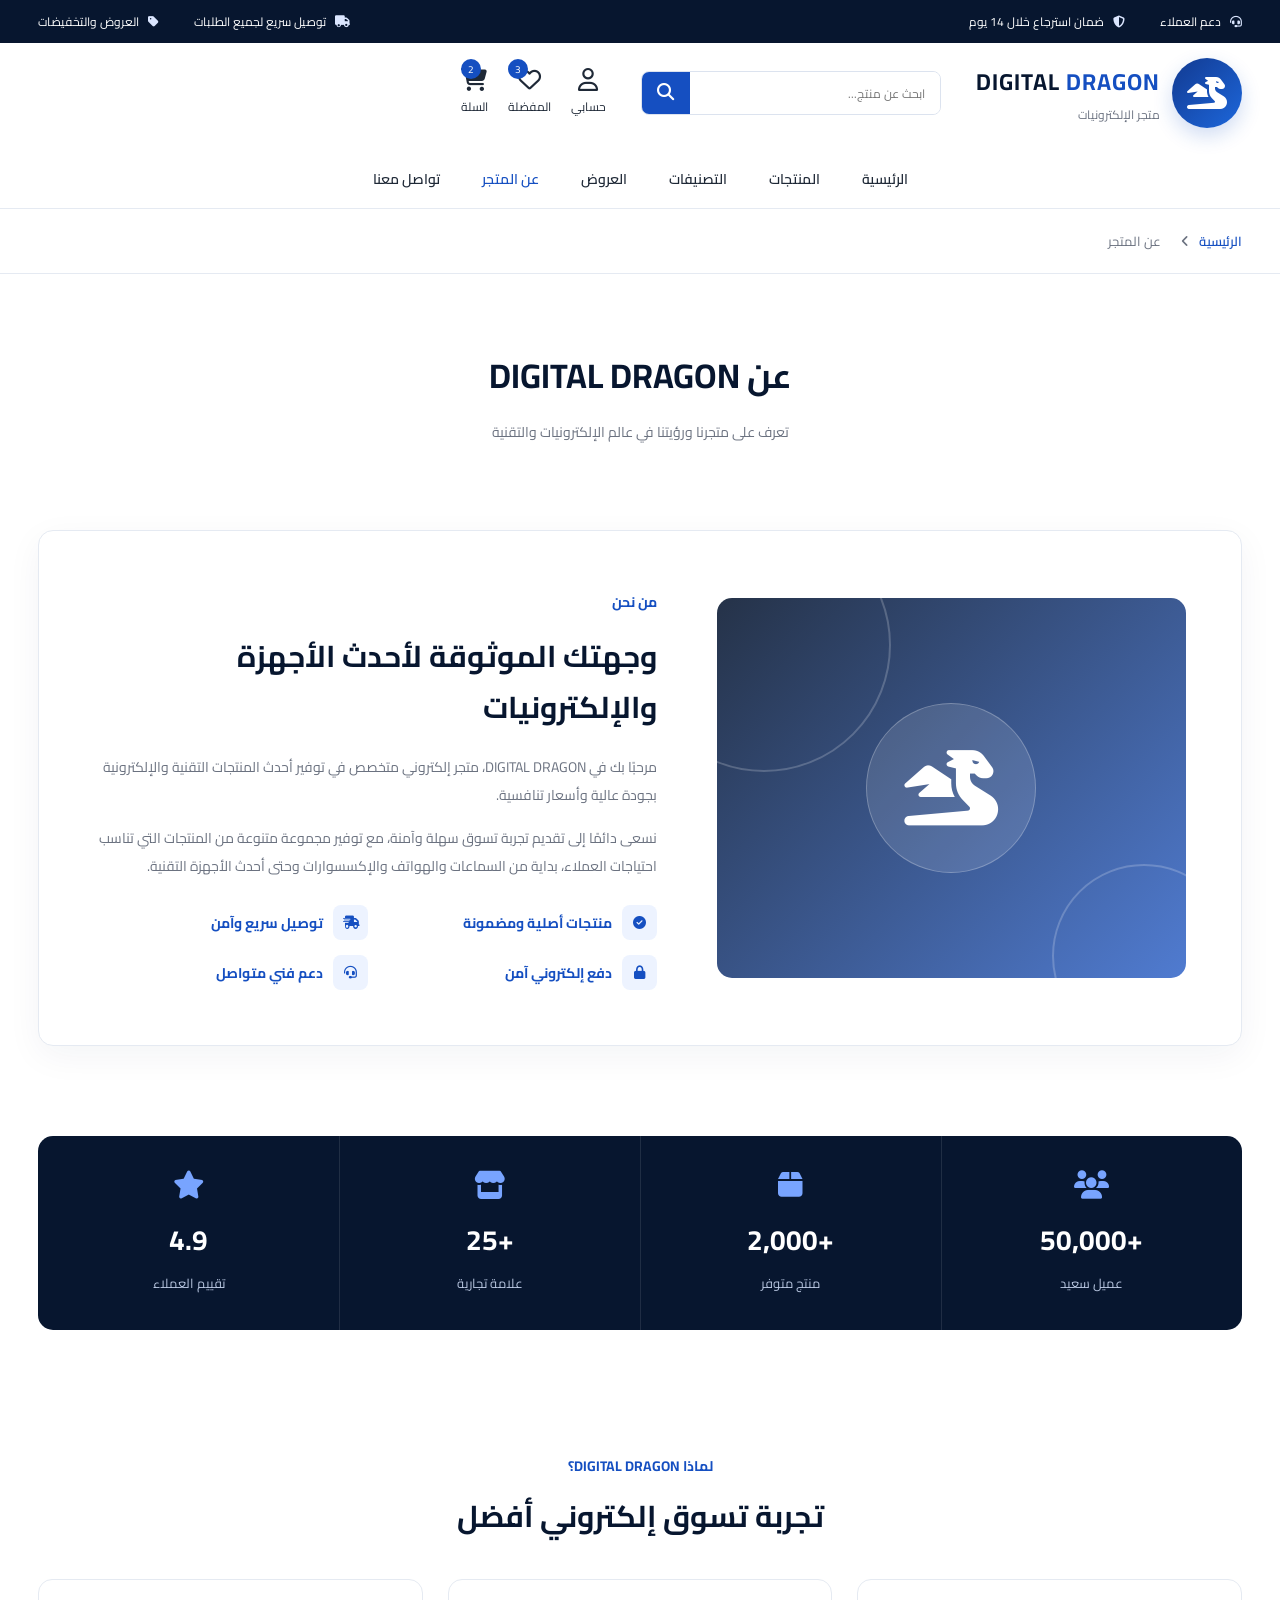
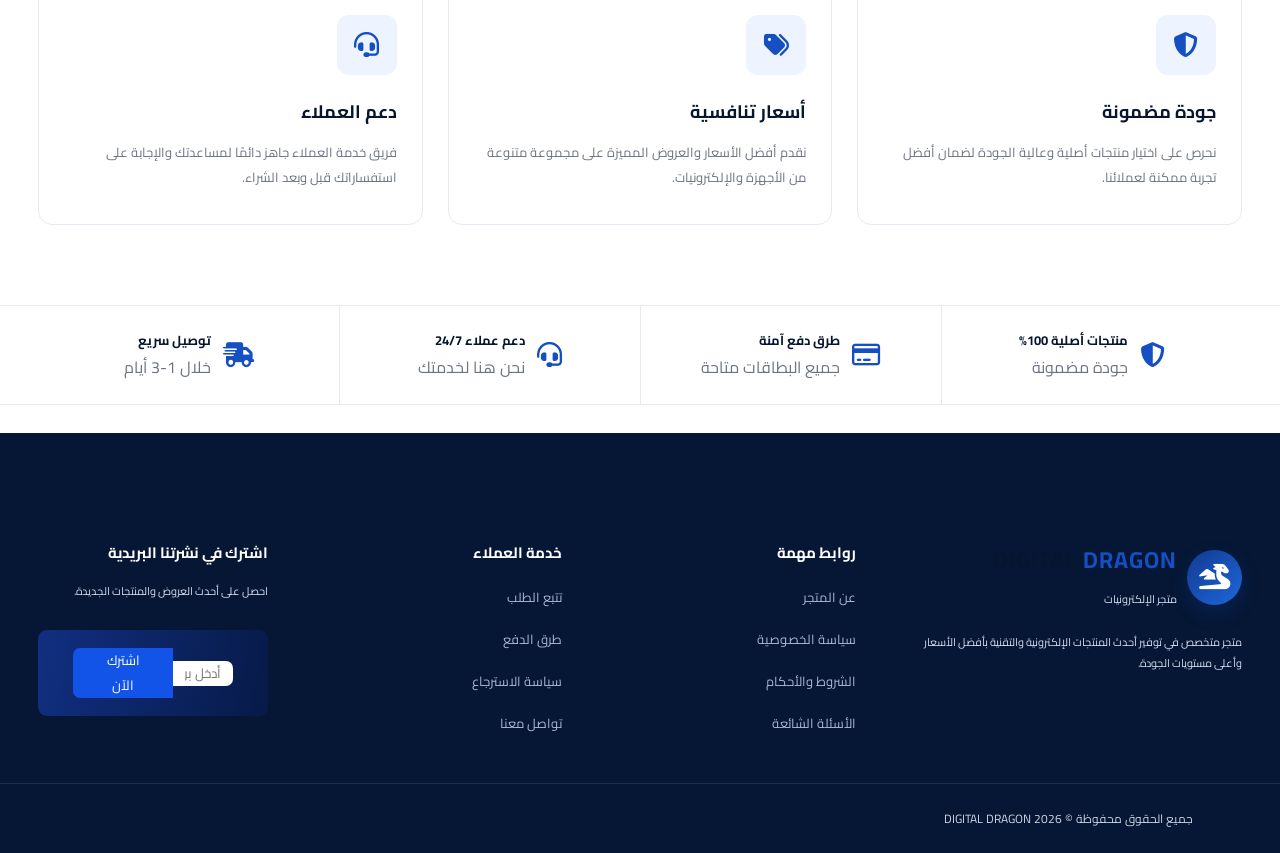
==== commit 997d56a9: "Add files via upload" ====
--- a/about.html
+++ b/about.html
@@ -69,7 +69,7 @@
 
 
             <!-- اللوجو -->
-            <a href="#" class="logo">
+            <a href="index.html" class="logo">
 
                 <div class="dragon-icon">
                     <i class="fa-solid fa-dragon"></i>
@@ -116,7 +116,7 @@
                     </li>
 
                     <li>
-                        <a href="/contact us.html">تواصل معنا</a>
+                        <a href="contact%20us.html">تواصل معنا</a>
                     </li>
 
                 </ul>
@@ -168,7 +168,7 @@
                 </a>
 
 
-                <a href="/sales.html" class="header-icon">
+                <a href="sales.html" class="header-icon">
 
                     <span class="badge">2</span>
 
--- a/style.css
+++ b/style.css
@@ -12,6 +12,9 @@
     --light: #f6f8fc;
     --border: #e5eaf2;
     --white: #ffffff;
+    --blue: #1254e8;
+    --green: #22a563;
+    --dark-blue: #07162f;
 }
 
 
@@ -138,6 +141,301 @@
   text-align: center;
 }
 
+/* Authentication experience */
+.auth-page {
+  min-height: 100vh;
+  background: radial-gradient(ellipse 800px 500px at 90% 0%, rgba(21, 79, 193, .28), transparent 60%), #07101f;
+  color: #eef3ff;
+  font-family: "Cairo", sans-serif;
+}
+
+.auth-page .auth-header {
+  background: rgba(7, 16, 31, .78);
+  border-bottom-color: rgba(255, 255, 255, .08);
+  backdrop-filter: blur(14px);
+}
+
+/* Storefront styling for the sign-in and sign-up screens */
+.auth-page {
+  background: linear-gradient(135deg, #eef4ff 0%, #f8fbff 52%, #e7efff 100%);
+  color: var(--text);
+}
+
+.auth-page .auth-header {
+  background: #ffffff;
+  border-bottom-color: var(--border);
+  backdrop-filter: none;
+}
+
+.auth-page .auth-copy {
+  background: linear-gradient(145deg, #0d2347, #154fc1 78%);
+  border-color: rgba(255, 255, 255, .18);
+  border-left: 1px solid rgba(255, 255, 255, .18);
+  border-radius: 15px;
+}
+
+.auth-page .auth-copy h1,
+.auth-page .auth-panel h2 {
+  color: var(--dark);
+}
+
+.auth-page .auth-copy h1 {
+  color: #ffffff;
+}
+
+.auth-page .auth-copy p {
+  color: #dbe6ff;
+}
+
+.auth-page .auth-kicker {
+  color: #b9d3ff;
+}
+
+.auth-page .auth-panel {
+  background: #ffffff;
+  border-color: var(--border);
+  border-radius: 15px;
+  box-shadow: 0 18px 50px rgba(7, 22, 47, .1);
+}
+
+.auth-page .auth-panel p,
+.auth-page .auth-switch {
+  color: var(--gray);
+}
+
+.auth-page .auth-tabs {
+  background: var(--light);
+  border-color: var(--border);
+}
+
+.auth-page .auth-tab {
+  color: var(--gray);
+}
+
+.auth-page .auth-tab.active,
+.auth-page .auth-submit {
+  background: var(--primary);
+  color: #ffffff;
+}
+
+.auth-page .auth-field label {
+  color: var(--dark);
+}
+
+.auth-page .auth-field input {
+  background: #fbfcff;
+  border-color: #dce3ef;
+  color: var(--text);
+}
+
+.auth-page .auth-field input::placeholder {
+  color: #9aa8c2;
+}
+
+.auth-page .auth-copy::after {
+  content: "\1F409";
+  color: #b9d3ff;
+  opacity: .28;
+}
+
+.auth-page .auth-header .container {
+  min-height: 70px;
+}
+
+.auth-page .logo-text h2,
+.auth-page .auth-copy h1,
+.auth-page .auth-panel h2 {
+  color: #fff;
+}
+
+.auth-page .auth-copy p,
+.auth-page .auth-panel p {
+  color: #aab8d1;
+}
+
+.auth-page .auth-back {
+  color: #b9d3ff;
+  border: 1px solid rgba(255, 255, 255, .1);
+  padding: 8px 14px;
+  border-radius: 999px;
+}
+
+.auth-main {
+  width: min(1180px, 94%);
+  min-height: calc(100vh - 70px);
+  padding: 34px 0;
+  grid-template-columns: 1fr 1fr;
+  gap: 0;
+  align-items: stretch;
+}
+
+.auth-copy {
+  display: flex;
+  flex-direction: column;
+  justify-content: center;
+  padding: 52px;
+  background: linear-gradient(145deg, #0d2347, #07101f 70%);
+  border: 1px solid rgba(255, 255, 255, .08);
+  border-left: 0;
+  border-radius: 18px 0 0 18px;
+  overflow: hidden;
+}
+
+.auth-kicker {
+  color: #72e2b2;
+  letter-spacing: 1px;
+}
+
+.auth-copy h1 {
+  max-width: 480px;
+  font-size: clamp(30px, 4vw, 48px);
+  line-height: 1.35;
+}
+
+.auth-copy::after {
+  content: "◈";
+  align-self: center;
+  margin-top: 35px;
+  color: #78a4ff;
+  font-size: 150px;
+  line-height: .7;
+  opacity: .32;
+}
+
+.auth-panel {
+  min-height: 0;
+  padding: 44px 48px;
+  background: #111c31;
+  border: 1px solid rgba(255, 255, 255, .08);
+  border-radius: 0 18px 18px 0;
+  box-shadow: 0 30px 80px rgba(0, 0, 0, .35);
+}
+
+.auth-tabs {
+  display: grid;
+  grid-template-columns: 1fr 1fr;
+  gap: 4px;
+  margin-bottom: 30px;
+  padding: 4px;
+  background: rgba(255, 255, 255, .04);
+  border: 1px solid rgba(255, 255, 255, .08);
+  border-radius: 999px;
+}
+
+.auth-tab,
+.auth-submit {
+  border: 0;
+  border-radius: 999px;
+  font: inherit;
+  font-weight: 800;
+  cursor: pointer;
+}
+
+.auth-tab {
+  padding: 11px;
+  background: transparent;
+  color: #8a98b3;
+}
+
+.auth-tab.active,
+.auth-submit {
+  background: linear-gradient(120deg, #154fc1, #4d8cff);
+  color: #fff;
+}
+
+.auth-form {
+  display: none;
+  gap: 15px;
+}
+
+.auth-form.active {
+  display: grid;
+}
+
+.auth-field {
+  display: grid;
+  gap: 7px;
+}
+
+.auth-field label {
+  color: #eef3ff;
+  font-size: 13px;
+  font-weight: 700;
+}
+
+.auth-field input {
+  width: 100%;
+  padding: 13px 15px;
+  border: 1px solid #2d4265;
+  border-radius: 8px;
+  outline: 0;
+  background: #0c172a;
+  color: #fff;
+  font: inherit;
+}
+
+.auth-field input:focus {
+  border-color: #72e2b2;
+  box-shadow: 0 0 0 3px rgba(114, 226, 178, .12);
+}
+
+.auth-field input::placeholder {
+  color: #647594;
+}
+
+.auth-submit {
+  padding: 13px;
+  border-radius: 8px;
+  box-shadow: 0 12px 25px rgba(21, 79, 193, .25);
+}
+
+.auth-switch {
+  margin-top: 6px;
+  color: #8a98b3;
+  font-size: 13px;
+  text-align: center;
+}
+
+.auth-switch button {
+  border: 0;
+  background: transparent;
+  color: #72e2b2;
+  cursor: pointer;
+  font: inherit;
+  font-weight: 700;
+}
+
+.auth-error {
+  min-height: 16px;
+  color: #ff8098;
+  font-size: 12px;
+}
+
+@media (max-width: 760px) {
+  .auth-main {
+    width: min(480px, 94%);
+    min-height: auto;
+    padding: 22px 0;
+    grid-template-columns: 1fr;
+  }
+
+  .auth-copy {
+    min-height: 250px;
+    padding: 30px 24px;
+    border: 1px solid rgba(255, 255, 255, .08);
+    border-radius: 18px 18px 0 0;
+  }
+
+  .auth-copy::after {
+    display: none;
+  }
+
+  .auth-panel {
+    padding: 28px 22px;
+    border-radius: 0 0 18px 18px;
+  }
+}
+
 @media (max-width: 760px) {
   .auth-main {
     grid-template-columns: 1fr;
@@ -196,7 +494,7 @@
 ========================= */
 
 .main-header {
-    background: #ffffff;
+  background: #ffffff;
     border-bottom: 1px solid var(--border);
     padding: 15px 0;
 }
@@ -204,6 +502,7 @@
 .header-content {
     display: flex;
     align-items: center;
+    flex-wrap: wrap;
     gap: 35px;
 }
 
@@ -254,7 +553,9 @@
 ========================= */
 
 .nav-menu {
-    flex: 1;
+    flex: 1 1 100%;
+    order: 3;
+    width: 100%;
 }
 
 .nav-menu ul {
@@ -404,7 +705,7 @@
 ========================= */
 
 .breadcrumb {
-    background: #ffffff;
+  background: #ffffff;
     border-bottom: 1px solid var(--border);
     padding: 16px 0;
 }
@@ -453,7 +754,7 @@
 }
 
 .about-card {
-    background: #ffffff;
+  background: #ffffff;
     border: 1px solid var(--border);
     border-radius: 15px;
     padding: 55px;
@@ -654,7 +955,7 @@
 }
 
 .why-card {
-    background: white;
+  background: white;
     padding: 35px 25px;
     border-radius: 14px;
     border: 1px solid var(--border);
@@ -699,7 +1000,7 @@
 ========================= */
 
 .service-bar {
-    background: #ffffff;
+  background: #ffffff;
     border-top: 1px solid var(--border);
     border-bottom: 1px solid var(--border);
 }
@@ -733,7 +1034,7 @@
 }
 
 .service-item p {
-    font-size: 11px;
+    font-size: 16px;
     color: var(--gray);
 }
 
@@ -1810,8 +2111,6 @@
     }
 }
 
-}
-
 
 .dragon {
 
@@ -3918,8 +4217,48 @@
 .contact-form textarea { width: 100%; border: 1px solid #dce3ef; border-radius: 8px; padding: 12px 14px; outline: 0; color: var(--text); background: #fbfcff; font: inherit; font-size: 12px; resize: vertical; }
 .contact-form input:focus,
 .contact-form textarea:focus { border-color: var(--primary); box-shadow: 0 0 0 3px rgba(21, 79, 193, .1); }
-.contact-submit { border: 0; border-radius: 8px; padding: 13px 20px; background: var(--primary); color: #fff; font: inherit; font-size: 13px; font-weight: 700; cursor: pointer; }
-.contact-submit i { margin-right: 8px; }
+.contact-form .field-error {
+  border-color: #dc2626;
+  box-shadow: 0 0 0 3px rgba(220, 38, 38, .12);
+}
+.contact-submit {
+  width: 138px;
+  border: 0;
+  border-radius: 8px;
+  padding: 13px 20px;
+  background: var(--primary);
+  color: #fff;
+  display: inline-flex;
+  align-items: center;
+  justify-content: center;
+  gap: 8px;
+  overflow: hidden;
+  font: inherit;
+  font-size: 13px;
+  font-weight: 700;
+  cursor: pointer;
+  transition: background .2s ease;
+}
+.contact-submit span {
+  max-width: 100px;
+  white-space: nowrap;
+  overflow: hidden;
+  transition: max-width .25s ease, opacity .2s ease;
+}
+.contact-submit i {
+  flex: 0 0 auto;
+  transition: transform .25s ease;
+}
+.contact-submit:hover {
+  gap: 0;
+}
+.contact-submit:hover span {
+  max-width: 0;
+  opacity: 0;
+}
+.contact-submit:hover i {
+  transform: scale(1.35);
+}
 .contact-support { padding: 0 0 75px; }
 .support-grid { display: grid; grid-template-columns: repeat(3, 1fr); gap: 18px; }
 .support-card { display: flex; align-items: center; gap: 14px; padding: 22px; background: #fff; border: 1px solid var(--border); border-radius: 12px; }
@@ -4329,7 +4668,8 @@
     }
 
     .search-box {
-      width: min(100%, 320px);
+      width: min(100%, 260px);
+      flex: 1 1 220px;
     }
 
     .hero-home-inner {
@@ -4415,7 +4755,11 @@
     .header-icons {
       grid-column: 2;
       grid-row: 1;
-      gap: 10px;
+      display: flex;
+      align-items: center;
+      justify-content: flex-end;
+      gap: 8px;
+      min-width: max-content;
     }
 
     .header-icon {
@@ -4425,6 +4769,22 @@
     .header-icon i {
       font-size: 20px;
       margin: 0;
+    }
+
+    .header-icons .header-icon,
+    .header-icons .account-menu,
+    .header-icons .account-menu summary {
+      display: block;
+      width: 28px;
+      height: 30px;
+      overflow: visible;
+      visibility: visible;
+    }
+
+    .header-icons .header-icon i,
+    .header-icons .account-menu summary i {
+      display: block;
+      visibility: visible;
     }
 
     .nav-menu {
@@ -4606,3 +4966,111 @@
       min-width: 0;
     }
   }
+
+
+:root .auth-page {
+  background: linear-gradient(135deg, #eef4ff 0%, #f8fbff 52%, #e7efff 100%);
+  color: var(--text);
+}
+
+:root .auth-page .auth-header {
+  background: #ffffff;
+  border-bottom-color: var(--border);
+  backdrop-filter: none;
+}
+
+:root .auth-page .auth-copy {
+  background: linear-gradient(145deg, #0d2347, #154fc1 78%);
+  border-color: rgba(255, 255, 255, .18);
+  border-radius: 15px;
+}
+
+:root .auth-page .auth-copy h1,
+:root .auth-page .auth-copy p {
+  color: #ffffff;
+}
+
+:root .auth-page .auth-panel h2 {
+  color: var(--dark);
+}
+
+:root .auth-page .auth-field label {
+  color: var(--text);
+  font-weight: 600;
+}
+
+:root .auth-page .auth-copy p {
+  color: #dbe6ff;
+}
+
+:root .auth-page .auth-panel {
+  background: #ffffff;
+  border-color: var(--border);
+  border-radius: 15px;
+  box-shadow: 0 18px 50px rgba(7, 22, 47, .1);
+}
+
+:root .auth-page .auth-panel p,
+:root .auth-page .auth-switch {
+  color: var(--gray);
+}
+
+:root .auth-page .auth-tabs {
+  background: var(--light);
+  border-color: var(--border);
+}
+
+:root .auth-page .auth-tab {
+  color: var(--gray);
+}
+
+:root .auth-page .auth-tab.active,
+:root .auth-page .auth-submit {
+  background: var(--primary);
+  color: #ffffff;
+}
+
+:root .auth-page .auth-field input {
+  background: #fbfcff;
+  border-color: #dce3ef;
+  color: var(--text);
+}
+
+:root .auth-page .auth-copy::after {
+  content: "\1F409";
+  color: #b9d3ff;
+  opacity: .28;
+}
+
+/* Logout message panel: center it when it is the only auth section */
+.auth-main > .auth-panel:only-child {
+  grid-column: 1 / -1;
+  width: 100%;
+  max-width: 520px;
+  margin: 0 auto;
+}
+
+@media (max-width: 760px) {
+  .auth-main > .auth-panel:only-child {
+    max-width: none;
+    width: 100%;
+    margin: 0;
+  }
+}
+
+/* Auth pages: keep header branding and back link readable on the light header */
+:root .auth-page .logo-text h2 {
+  color: var(--dark);
+}
+
+:root .auth-page .logo-text h2 span {
+  color: var(--primary);
+}
+
+:root .auth-page .auth-back {
+  color: var(--primary);
+  border-color: var(--border);
+  background: #ffffff;
+}
+
+
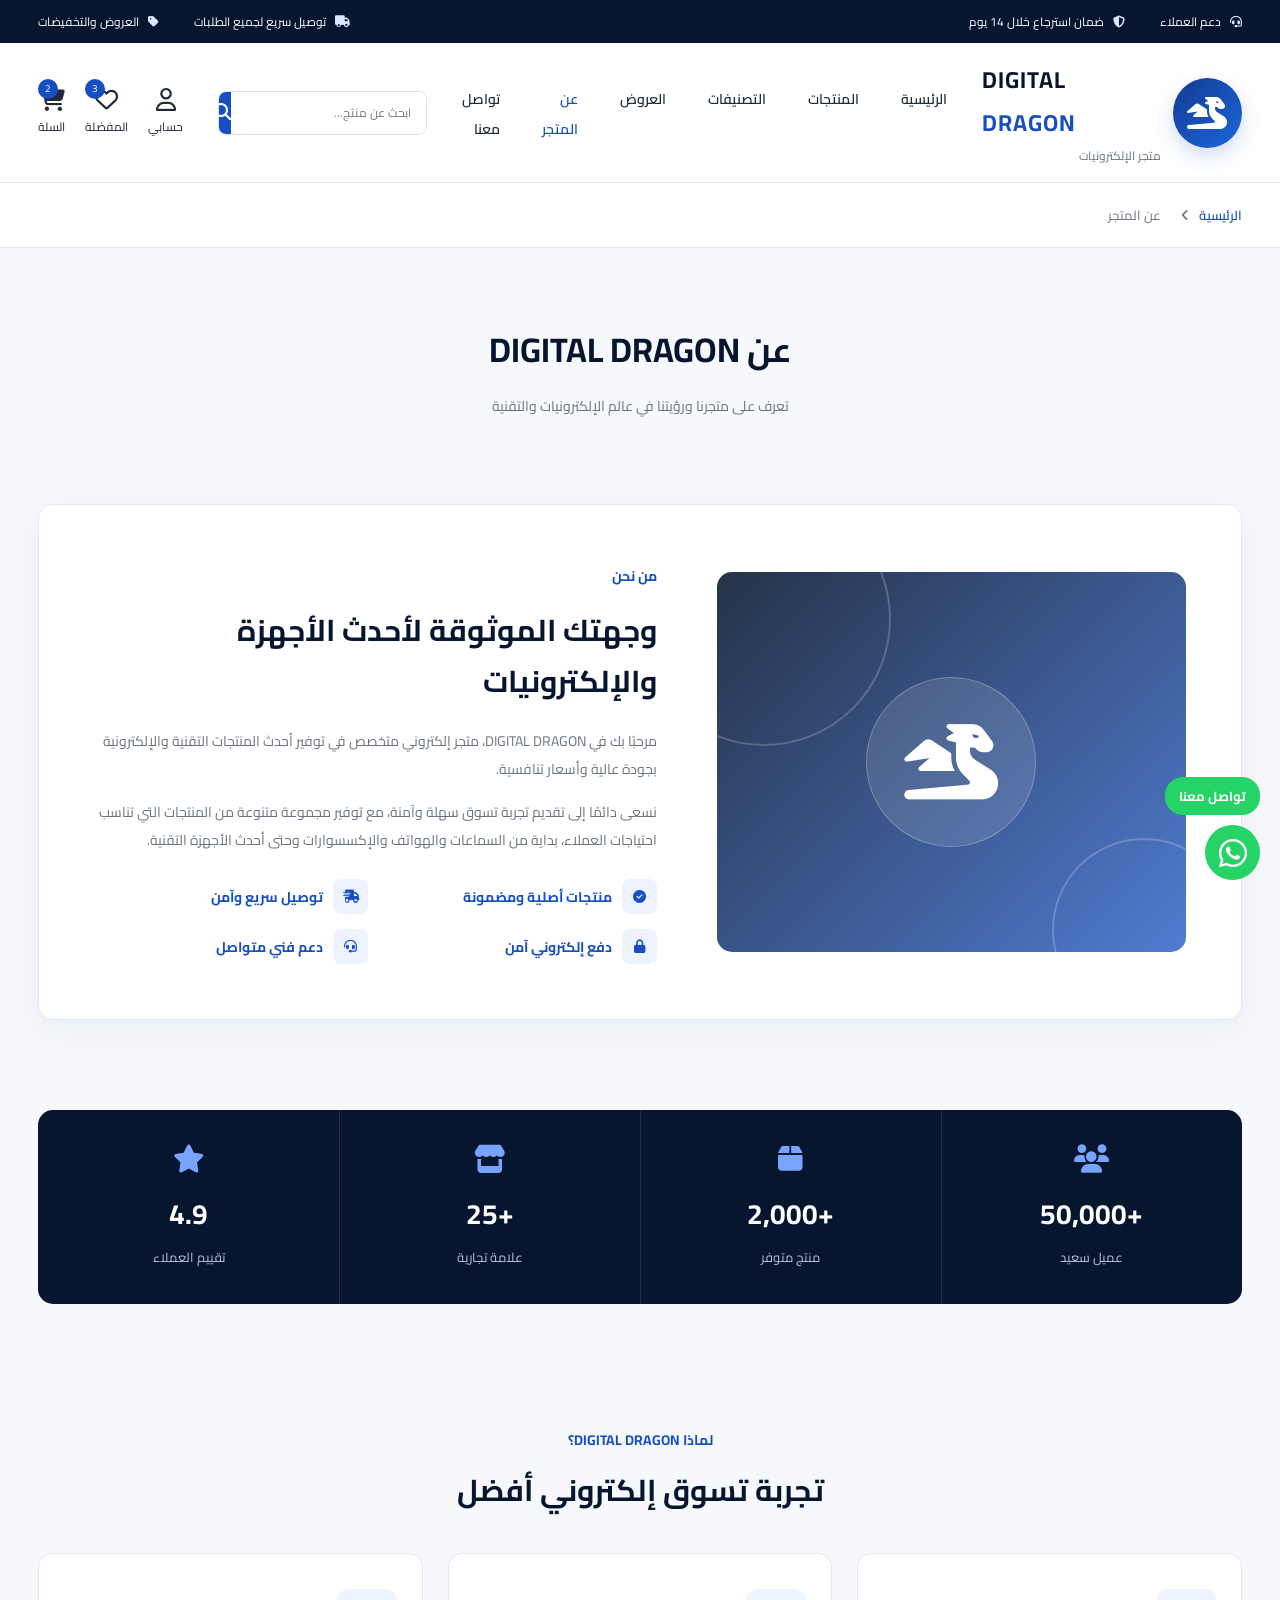
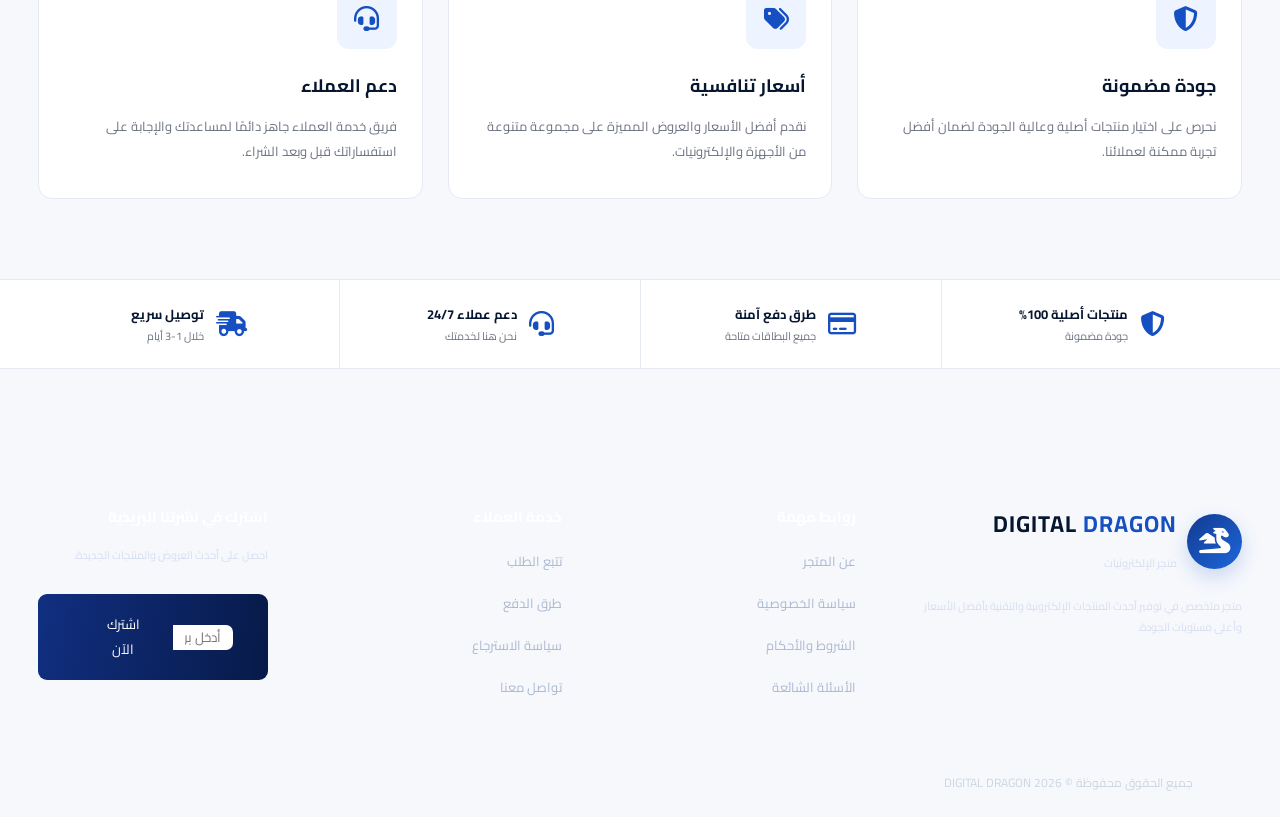
==== commit c07da8f5: "واتس اب" ====
--- a/about.html
+++ b/about.html
@@ -69,7 +69,7 @@
 
 
             <!-- اللوجو -->
-            <a href="index.html" class="logo">
+            <a href="#" class="logo">
 
                 <div class="dragon-icon">
                     <i class="fa-solid fa-dragon"></i>
@@ -116,7 +116,7 @@
                     </li>
 
                     <li>
-                        <a href="contact%20us.html">تواصل معنا</a>
+                        <a href="/contact us.html">تواصل معنا</a>
                     </li>
 
                 </ul>
@@ -168,7 +168,7 @@
                 </a>
 
 
-                <a href="sales.html" class="header-icon">
+                <a href="/sales.html" class="header-icon">
 
                     <span class="badge">2</span>
 
@@ -683,6 +683,14 @@
         </div>
 
     </footer>
+    <!-- زر تواصل معنا -->
+<a href="contact us.html" class="contact-button">
+    تواصل معنا
+</a>
+<!-- أيقونة واتساب -->
+<div class="whatsapp-button">
+    <i class="fab fa-whatsapp"></i>
+</div>
 
 </body>
 
--- a/style.css
+++ b/style.css
@@ -12,9 +12,6 @@
     --light: #f6f8fc;
     --border: #e5eaf2;
     --white: #ffffff;
-    --blue: #1254e8;
-    --green: #22a563;
-    --dark-blue: #07162f;
 }
 
 
@@ -141,301 +138,6 @@
   text-align: center;
 }
 
-/* Authentication experience */
-.auth-page {
-  min-height: 100vh;
-  background: radial-gradient(ellipse 800px 500px at 90% 0%, rgba(21, 79, 193, .28), transparent 60%), #07101f;
-  color: #eef3ff;
-  font-family: "Cairo", sans-serif;
-}
-
-.auth-page .auth-header {
-  background: rgba(7, 16, 31, .78);
-  border-bottom-color: rgba(255, 255, 255, .08);
-  backdrop-filter: blur(14px);
-}
-
-/* Storefront styling for the sign-in and sign-up screens */
-.auth-page {
-  background: linear-gradient(135deg, #eef4ff 0%, #f8fbff 52%, #e7efff 100%);
-  color: var(--text);
-}
-
-.auth-page .auth-header {
-  background: #ffffff;
-  border-bottom-color: var(--border);
-  backdrop-filter: none;
-}
-
-.auth-page .auth-copy {
-  background: linear-gradient(145deg, #0d2347, #154fc1 78%);
-  border-color: rgba(255, 255, 255, .18);
-  border-left: 1px solid rgba(255, 255, 255, .18);
-  border-radius: 15px;
-}
-
-.auth-page .auth-copy h1,
-.auth-page .auth-panel h2 {
-  color: var(--dark);
-}
-
-.auth-page .auth-copy h1 {
-  color: #ffffff;
-}
-
-.auth-page .auth-copy p {
-  color: #dbe6ff;
-}
-
-.auth-page .auth-kicker {
-  color: #b9d3ff;
-}
-
-.auth-page .auth-panel {
-  background: #ffffff;
-  border-color: var(--border);
-  border-radius: 15px;
-  box-shadow: 0 18px 50px rgba(7, 22, 47, .1);
-}
-
-.auth-page .auth-panel p,
-.auth-page .auth-switch {
-  color: var(--gray);
-}
-
-.auth-page .auth-tabs {
-  background: var(--light);
-  border-color: var(--border);
-}
-
-.auth-page .auth-tab {
-  color: var(--gray);
-}
-
-.auth-page .auth-tab.active,
-.auth-page .auth-submit {
-  background: var(--primary);
-  color: #ffffff;
-}
-
-.auth-page .auth-field label {
-  color: var(--dark);
-}
-
-.auth-page .auth-field input {
-  background: #fbfcff;
-  border-color: #dce3ef;
-  color: var(--text);
-}
-
-.auth-page .auth-field input::placeholder {
-  color: #9aa8c2;
-}
-
-.auth-page .auth-copy::after {
-  content: "\1F409";
-  color: #b9d3ff;
-  opacity: .28;
-}
-
-.auth-page .auth-header .container {
-  min-height: 70px;
-}
-
-.auth-page .logo-text h2,
-.auth-page .auth-copy h1,
-.auth-page .auth-panel h2 {
-  color: #fff;
-}
-
-.auth-page .auth-copy p,
-.auth-page .auth-panel p {
-  color: #aab8d1;
-}
-
-.auth-page .auth-back {
-  color: #b9d3ff;
-  border: 1px solid rgba(255, 255, 255, .1);
-  padding: 8px 14px;
-  border-radius: 999px;
-}
-
-.auth-main {
-  width: min(1180px, 94%);
-  min-height: calc(100vh - 70px);
-  padding: 34px 0;
-  grid-template-columns: 1fr 1fr;
-  gap: 0;
-  align-items: stretch;
-}
-
-.auth-copy {
-  display: flex;
-  flex-direction: column;
-  justify-content: center;
-  padding: 52px;
-  background: linear-gradient(145deg, #0d2347, #07101f 70%);
-  border: 1px solid rgba(255, 255, 255, .08);
-  border-left: 0;
-  border-radius: 18px 0 0 18px;
-  overflow: hidden;
-}
-
-.auth-kicker {
-  color: #72e2b2;
-  letter-spacing: 1px;
-}
-
-.auth-copy h1 {
-  max-width: 480px;
-  font-size: clamp(30px, 4vw, 48px);
-  line-height: 1.35;
-}
-
-.auth-copy::after {
-  content: "◈";
-  align-self: center;
-  margin-top: 35px;
-  color: #78a4ff;
-  font-size: 150px;
-  line-height: .7;
-  opacity: .32;
-}
-
-.auth-panel {
-  min-height: 0;
-  padding: 44px 48px;
-  background: #111c31;
-  border: 1px solid rgba(255, 255, 255, .08);
-  border-radius: 0 18px 18px 0;
-  box-shadow: 0 30px 80px rgba(0, 0, 0, .35);
-}
-
-.auth-tabs {
-  display: grid;
-  grid-template-columns: 1fr 1fr;
-  gap: 4px;
-  margin-bottom: 30px;
-  padding: 4px;
-  background: rgba(255, 255, 255, .04);
-  border: 1px solid rgba(255, 255, 255, .08);
-  border-radius: 999px;
-}
-
-.auth-tab,
-.auth-submit {
-  border: 0;
-  border-radius: 999px;
-  font: inherit;
-  font-weight: 800;
-  cursor: pointer;
-}
-
-.auth-tab {
-  padding: 11px;
-  background: transparent;
-  color: #8a98b3;
-}
-
-.auth-tab.active,
-.auth-submit {
-  background: linear-gradient(120deg, #154fc1, #4d8cff);
-  color: #fff;
-}
-
-.auth-form {
-  display: none;
-  gap: 15px;
-}
-
-.auth-form.active {
-  display: grid;
-}
-
-.auth-field {
-  display: grid;
-  gap: 7px;
-}
-
-.auth-field label {
-  color: #eef3ff;
-  font-size: 13px;
-  font-weight: 700;
-}
-
-.auth-field input {
-  width: 100%;
-  padding: 13px 15px;
-  border: 1px solid #2d4265;
-  border-radius: 8px;
-  outline: 0;
-  background: #0c172a;
-  color: #fff;
-  font: inherit;
-}
-
-.auth-field input:focus {
-  border-color: #72e2b2;
-  box-shadow: 0 0 0 3px rgba(114, 226, 178, .12);
-}
-
-.auth-field input::placeholder {
-  color: #647594;
-}
-
-.auth-submit {
-  padding: 13px;
-  border-radius: 8px;
-  box-shadow: 0 12px 25px rgba(21, 79, 193, .25);
-}
-
-.auth-switch {
-  margin-top: 6px;
-  color: #8a98b3;
-  font-size: 13px;
-  text-align: center;
-}
-
-.auth-switch button {
-  border: 0;
-  background: transparent;
-  color: #72e2b2;
-  cursor: pointer;
-  font: inherit;
-  font-weight: 700;
-}
-
-.auth-error {
-  min-height: 16px;
-  color: #ff8098;
-  font-size: 12px;
-}
-
-@media (max-width: 760px) {
-  .auth-main {
-    width: min(480px, 94%);
-    min-height: auto;
-    padding: 22px 0;
-    grid-template-columns: 1fr;
-  }
-
-  .auth-copy {
-    min-height: 250px;
-    padding: 30px 24px;
-    border: 1px solid rgba(255, 255, 255, .08);
-    border-radius: 18px 18px 0 0;
-  }
-
-  .auth-copy::after {
-    display: none;
-  }
-
-  .auth-panel {
-    padding: 28px 22px;
-    border-radius: 0 0 18px 18px;
-  }
-}
-
 @media (max-width: 760px) {
   .auth-main {
     grid-template-columns: 1fr;
@@ -494,7 +196,7 @@
 ========================= */
 
 .main-header {
-  background: #ffffff;
+    background: #ffffff;
     border-bottom: 1px solid var(--border);
     padding: 15px 0;
 }
@@ -502,7 +204,6 @@
 .header-content {
     display: flex;
     align-items: center;
-    flex-wrap: wrap;
     gap: 35px;
 }
 
@@ -553,9 +254,7 @@
 ========================= */
 
 .nav-menu {
-    flex: 1 1 100%;
-    order: 3;
-    width: 100%;
+    flex: 1;
 }
 
 .nav-menu ul {
@@ -705,7 +404,7 @@
 ========================= */
 
 .breadcrumb {
-  background: #ffffff;
+    background: #ffffff;
     border-bottom: 1px solid var(--border);
     padding: 16px 0;
 }
@@ -754,7 +453,7 @@
 }
 
 .about-card {
-  background: #ffffff;
+    background: #ffffff;
     border: 1px solid var(--border);
     border-radius: 15px;
     padding: 55px;
@@ -955,7 +654,7 @@
 }
 
 .why-card {
-  background: white;
+    background: white;
     padding: 35px 25px;
     border-radius: 14px;
     border: 1px solid var(--border);
@@ -1000,7 +699,7 @@
 ========================= */
 
 .service-bar {
-  background: #ffffff;
+    background: #ffffff;
     border-top: 1px solid var(--border);
     border-bottom: 1px solid var(--border);
 }
@@ -1034,7 +733,7 @@
 }
 
 .service-item p {
-    font-size: 16px;
+    font-size: 11px;
     color: var(--gray);
 }
 
@@ -2111,6 +1810,8 @@
     }
 }
 
+}
+
 
 .dragon {
 
@@ -3518,185 +3219,7 @@
     }
 
 }
-:root {
-  --navy:#061735;
-  --ink:#12203a;
-  --blue:#1254e8;
-  --line:#e4e9f2;
-  --muted:#68738a
-}
-* {
-  box-sizing:border-box
-}
-html {
-  scroll-behavior:smooth
-}
-body {
-  margin:0;
-  color:var(--ink);
-  background:#fff;
-  font-family:Cairo,Arial,sans-serif;
-  overflow-x:hidden
-}
-.shell {
-  max-width:1400px;
-  width:calc(100% - 56px);
-  margin:auto
-}
-.utility {
-  height:38px;
-  background:var(--navy);
-  color:#fff;
-  font-size:12px
-}
-.utility-inner {
-  height:100%;
-  display:flex;
-  align-items:center;
-  justify-content:space-between;
-  opacity:.95
-}
-.header {
-  height:94px;
-  display:flex;
-  align-items:center;
-  gap:30px;
-  border-bottom:1px solid var(--line)
-}
-.brand {
-  color:var(--ink);
-  display:flex;
-  align-items:center;
-  gap:10px;
-  text-decoration:none;
-  white-space:nowrap
-}
-.brand-mark {
-  display:grid;
-  place-items:center;
-  background:linear-gradient(145deg,#0b57e6,#061537);
-  color:#73a0ff;
-  clip-path:polygon(50% 0,100% 25%,80% 100%,20% 100%,0 25%);
-  width:46px;
-  height:50px;
-  font-size:29px
-}
-.brand b {
-  display:block;
-  font-family:Rajdhani,sans-serif;
-  font-size:23px;
-  letter-spacing:1px
-}
-.brand i {
-  font-style:normal;
-  color:var(--blue)
-}
-.brand small {
-  font-size:12px;
-  display:block;
-  text-align:right
-}
-.header nav {
-  display:flex;
-  gap:27px;
-  align-self:stretch;
-  align-items:center;
-  margin-right:auto
-}
-.header nav a {
-  color:var(--ink);
-  text-decoration:none;
-  font-size:13px;
-  white-space:nowrap;
-  height:100%;
-  display:grid;
-  place-items:center;
-  position:relative
-}
-.header nav a.active {
-  color:var(--blue);
-  font-weight:700
-}
-.header nav a.active:after {
-  content:"";
-  position:absolute;
-  bottom:0;
-  right:0;
-  left:0;
-  height:2px;
-  background:var(--blue)
-}
-.search {
-  height:42px;
-  width:310px;
-  border:1px solid #d5dce8;
-  border-radius:8px;
-  display:flex;
-  align-items:center;
-  padding-right:12px;
-  color:var(--muted)
-}
-.search input {
-  border:0;
-  outline:0;
-  flex:1;
-  font-family:inherit;
-  text-align:right;
-  padding:0 8px
-}
-.search button {
-  height:36px;
-  width:42px;
-  border:0;
-  border-radius:7px;
-  background:var(--blue);
-  color:#fff;
-  font-size:22px
-}
-.quick {
-  display:flex;
-  gap:20px;
-  order:4
-}
-.quick a {
-  font-size:25px;
-  text-decoration:none;
-  color:var(--ink);
-  position:relative;
-  text-align:center
-}
-.quick small {
-  display:block;
-  font-size:11px
-}
-.quick em {
-  font-style:normal;
-  position:absolute;
-  top:-4px;
-  right:-8px;
-  background:var(--blue);
-  color:#fff;
-  border-radius:50%;
-  font-size:10px;
-  width:17px;
-  height:17px
-}
-.hero {
-  height:340px;
-  background:linear-gradient(105deg,#071844,#123fc4 72%,#0c7bea);
-  border-radius:10px;
-  margin-top:20px;
-  overflow:hidden;
-  display:flex;
-  color:#fff;
-  position:relative
-}
-.hero-copy {
-  width:53%;
-  padding:48px 65px;
-  z-index:1
-}
-.hero-copy p {
+
   margin:0 0 2px;
   color:#b6d0ff;
   font-size:15px
@@ -4668,8 +4191,7 @@
     }
 
     .search-box {
-      width: min(100%, 260px);
-      flex: 1 1 220px;
+      width: min(100%, 320px);
     }
 
     .hero-home-inner {
@@ -4755,11 +4277,7 @@
     .header-icons {
       grid-column: 2;
       grid-row: 1;
-      display: flex;
-      align-items: center;
-      justify-content: flex-end;
-      gap: 8px;
-      min-width: max-content;
+      gap: 10px;
     }
 
     .header-icon {
@@ -4769,22 +4287,6 @@
     .header-icon i {
       font-size: 20px;
       margin: 0;
-    }
-
-    .header-icons .header-icon,
-    .header-icons .account-menu,
-    .header-icons .account-menu summary {
-      display: block;
-      width: 28px;
-      height: 30px;
-      overflow: visible;
-      visibility: visible;
-    }
-
-    .header-icons .header-icon i,
-    .header-icons .account-menu summary i {
-      display: block;
-      visibility: visible;
     }
 
     .nav-menu {
@@ -4966,111 +4468,47 @@
       min-width: 0;
     }
   }
-
-
-:root .auth-page {
-  background: linear-gradient(135deg, #eef4ff 0%, #f8fbff 52%, #e7efff 100%);
-  color: var(--text);
-}
-
-:root .auth-page .auth-header {
-  background: #ffffff;
-  border-bottom-color: var(--border);
-  backdrop-filter: none;
-}
-
-:root .auth-page .auth-copy {
-  background: linear-gradient(145deg, #0d2347, #154fc1 78%);
-  border-color: rgba(255, 255, 255, .18);
-  border-radius: 15px;
-}
-
-:root .auth-page .auth-copy h1,
-:root .auth-page .auth-copy p {
-  color: #ffffff;
-}
-
-:root .auth-page .auth-panel h2 {
-  color: var(--dark);
-}
-
-:root .auth-page .auth-field label {
-  color: var(--text);
-  font-weight: 600;
-}
-
-:root .auth-page .auth-copy p {
-  color: #dbe6ff;
-}
-
-:root .auth-page .auth-panel {
-  background: #ffffff;
-  border-color: var(--border);
-  border-radius: 15px;
-  box-shadow: 0 18px 50px rgba(7, 22, 47, .1);
-}
-
-:root .auth-page .auth-panel p,
-:root .auth-page .auth-switch {
-  color: var(--gray);
-}
-
-:root .auth-page .auth-tabs {
-  background: var(--light);
-  border-color: var(--border);
-}
-
-:root .auth-page .auth-tab {
-  color: var(--gray);
-}
-
-:root .auth-page .auth-tab.active,
-:root .auth-page .auth-submit {
-  background: var(--primary);
-  color: #ffffff;
-}
-
-:root .auth-page .auth-field input {
-  background: #fbfcff;
-  border-color: #dce3ef;
-  color: var(--text);
-}
-
-:root .auth-page .auth-copy::after {
-  content: "\1F409";
-  color: #b9d3ff;
-  opacity: .28;
-}
-
-/* Logout message panel: center it when it is the only auth section */
-.auth-main > .auth-panel:only-child {
-  grid-column: 1 / -1;
-  width: 100%;
-  max-width: 520px;
-  margin: 0 auto;
-}
-
-@media (max-width: 760px) {
-  .auth-main > .auth-panel:only-child {
-    max-width: none;
-    width: 100%;
-    margin: 0;
-  }
-}
-
-/* Auth pages: keep header branding and back link readable on the light header */
-:root .auth-page .logo-text h2 {
-  color: var(--dark);
-}
-
-:root .auth-page .logo-text h2 span {
-  color: var(--primary);
-}
-
-:root .auth-page .auth-back {
-  color: var(--primary);
-  border-color: var(--border);
-  background: #ffffff;
-}
-
-
+/* زر تواصل معنا */
+.contact-button {
+    position: fixed;
+    right: 20px;
+    bottom: 85px;
+
+    background-color: #25D366;
+    color: white;
+
+    padding: 7px 14px;
+    border-radius: 18px;
+
+    text-decoration: none;
+    font-size: 13px;
+    font-weight: bold;
+
+    z-index: 9999;
+}
+
+/* أيقونة واتساب */
+.whatsapp-button {
+    position: fixed;
+    right: 20px;
+    bottom: 20px;
+
+    width: 55px;
+    height: 55px;
+
+    background-color: #25D366;
+    color: white;
+
+    border-radius: 50%;
+
+    display: flex;
+    align-items: center;
+    justify-content: center;
+
+    font-size: 32px;
+
+    z-index: 9999;
+
+    /* الأيقونة للعرض فقط */
+    pointer-events: none;
+}
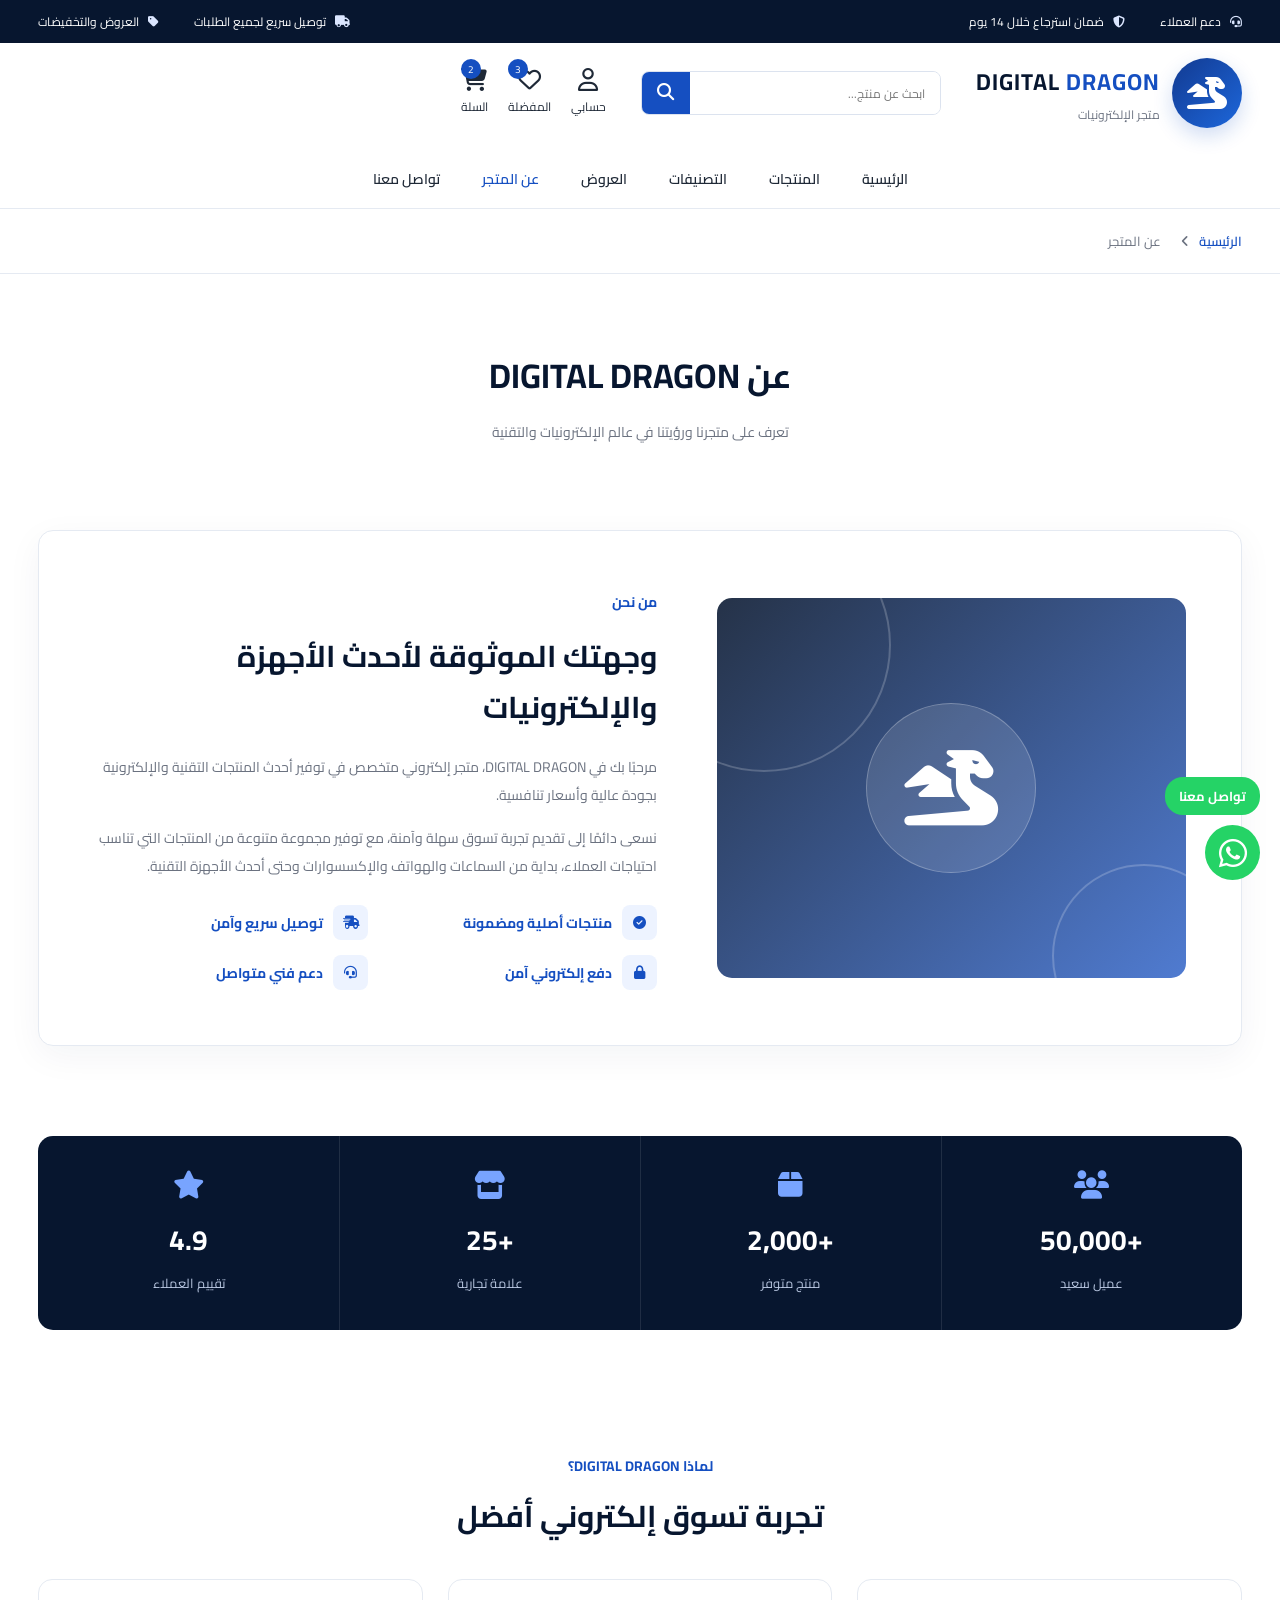
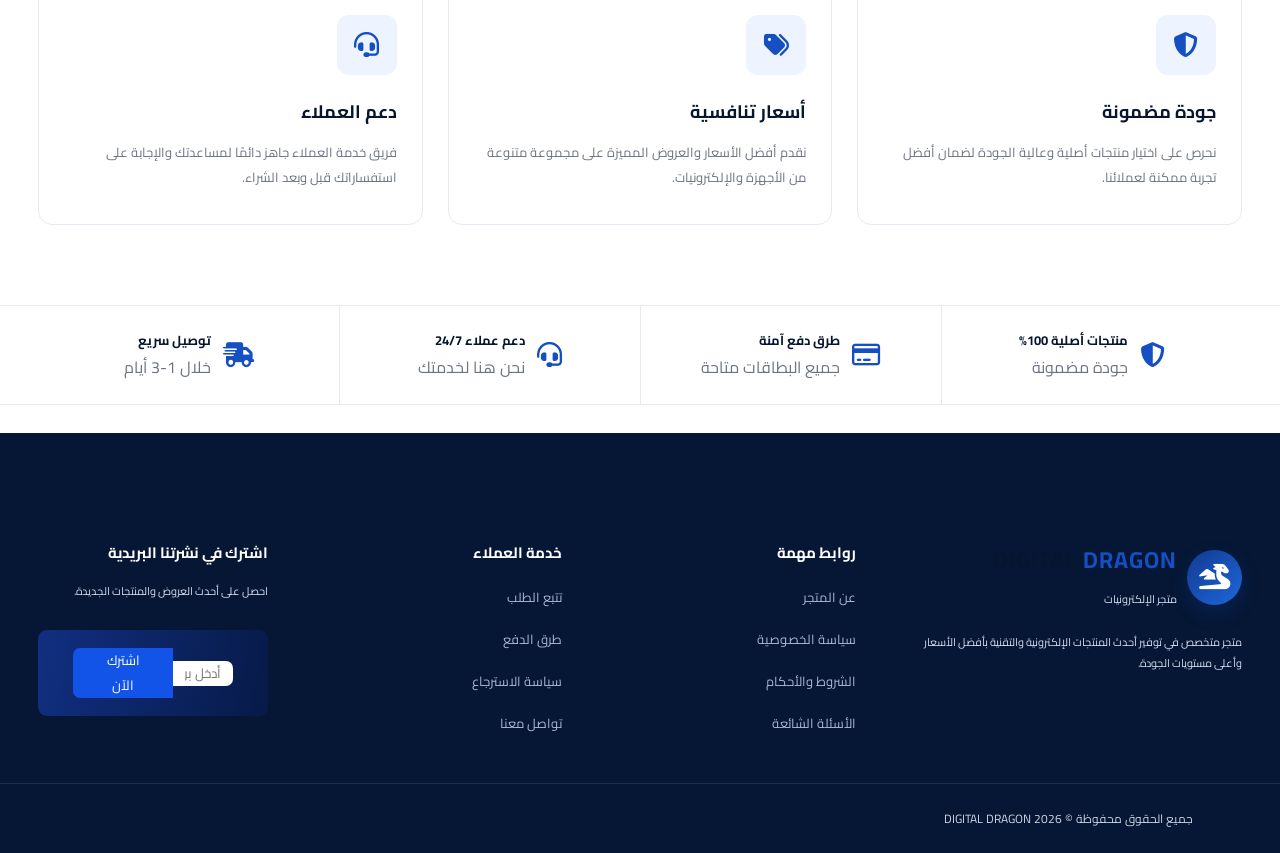
==== commit 009ecd62: "Merge branch 'main' of https://github.com/MOSTAFA-bot1/mostafa-bot1.github.io" ====
--- a/about.html
+++ b/about.html
@@ -69,7 +69,7 @@
 
 
             <!-- اللوجو -->
-            <a href="#" class="logo">
+            <a href="index.html" class="logo">
 
                 <div class="dragon-icon">
                     <i class="fa-solid fa-dragon"></i>
@@ -116,7 +116,7 @@
                     </li>
 
                     <li>
-                        <a href="/contact us.html">تواصل معنا</a>
+                        <a href="contact%20us.html">تواصل معنا</a>
                     </li>
 
                 </ul>
@@ -168,7 +168,7 @@
                 </a>
 
 
-                <a href="/sales.html" class="header-icon">
+                <a href="sales.html" class="header-icon">
 
                     <span class="badge">2</span>
 
--- a/style.css
+++ b/style.css
@@ -12,6 +12,9 @@
     --light: #f6f8fc;
     --border: #e5eaf2;
     --white: #ffffff;
+    --blue: #1254e8;
+    --green: #22a563;
+    --dark-blue: #07162f;
 }
 
 
@@ -138,6 +141,301 @@
   text-align: center;
 }
 
+/* Authentication experience */
+.auth-page {
+  min-height: 100vh;
+  background: radial-gradient(ellipse 800px 500px at 90% 0%, rgba(21, 79, 193, .28), transparent 60%), #07101f;
+  color: #eef3ff;
+  font-family: "Cairo", sans-serif;
+}
+
+.auth-page .auth-header {
+  background: rgba(7, 16, 31, .78);
+  border-bottom-color: rgba(255, 255, 255, .08);
+  backdrop-filter: blur(14px);
+}
+
+/* Storefront styling for the sign-in and sign-up screens */
+.auth-page {
+  background: linear-gradient(135deg, #eef4ff 0%, #f8fbff 52%, #e7efff 100%);
+  color: var(--text);
+}
+
+.auth-page .auth-header {
+  background: #ffffff;
+  border-bottom-color: var(--border);
+  backdrop-filter: none;
+}
+
+.auth-page .auth-copy {
+  background: linear-gradient(145deg, #0d2347, #154fc1 78%);
+  border-color: rgba(255, 255, 255, .18);
+  border-left: 1px solid rgba(255, 255, 255, .18);
+  border-radius: 15px;
+}
+
+.auth-page .auth-copy h1,
+.auth-page .auth-panel h2 {
+  color: var(--dark);
+}
+
+.auth-page .auth-copy h1 {
+  color: #ffffff;
+}
+
+.auth-page .auth-copy p {
+  color: #dbe6ff;
+}
+
+.auth-page .auth-kicker {
+  color: #b9d3ff;
+}
+
+.auth-page .auth-panel {
+  background: #ffffff;
+  border-color: var(--border);
+  border-radius: 15px;
+  box-shadow: 0 18px 50px rgba(7, 22, 47, .1);
+}
+
+.auth-page .auth-panel p,
+.auth-page .auth-switch {
+  color: var(--gray);
+}
+
+.auth-page .auth-tabs {
+  background: var(--light);
+  border-color: var(--border);
+}
+
+.auth-page .auth-tab {
+  color: var(--gray);
+}
+
+.auth-page .auth-tab.active,
+.auth-page .auth-submit {
+  background: var(--primary);
+  color: #ffffff;
+}
+
+.auth-page .auth-field label {
+  color: var(--dark);
+}
+
+.auth-page .auth-field input {
+  background: #fbfcff;
+  border-color: #dce3ef;
+  color: var(--text);
+}
+
+.auth-page .auth-field input::placeholder {
+  color: #9aa8c2;
+}
+
+.auth-page .auth-copy::after {
+  content: "\1F409";
+  color: #b9d3ff;
+  opacity: .28;
+}
+
+.auth-page .auth-header .container {
+  min-height: 70px;
+}
+
+.auth-page .logo-text h2,
+.auth-page .auth-copy h1,
+.auth-page .auth-panel h2 {
+  color: #fff;
+}
+
+.auth-page .auth-copy p,
+.auth-page .auth-panel p {
+  color: #aab8d1;
+}
+
+.auth-page .auth-back {
+  color: #b9d3ff;
+  border: 1px solid rgba(255, 255, 255, .1);
+  padding: 8px 14px;
+  border-radius: 999px;
+}
+
+.auth-main {
+  width: min(1180px, 94%);
+  min-height: calc(100vh - 70px);
+  padding: 34px 0;
+  grid-template-columns: 1fr 1fr;
+  gap: 0;
+  align-items: stretch;
+}
+
+.auth-copy {
+  display: flex;
+  flex-direction: column;
+  justify-content: center;
+  padding: 52px;
+  background: linear-gradient(145deg, #0d2347, #07101f 70%);
+  border: 1px solid rgba(255, 255, 255, .08);
+  border-left: 0;
+  border-radius: 18px 0 0 18px;
+  overflow: hidden;
+}
+
+.auth-kicker {
+  color: #72e2b2;
+  letter-spacing: 1px;
+}
+
+.auth-copy h1 {
+  max-width: 480px;
+  font-size: clamp(30px, 4vw, 48px);
+  line-height: 1.35;
+}
+
+.auth-copy::after {
+  content: "◈";
+  align-self: center;
+  margin-top: 35px;
+  color: #78a4ff;
+  font-size: 150px;
+  line-height: .7;
+  opacity: .32;
+}
+
+.auth-panel {
+  min-height: 0;
+  padding: 44px 48px;
+  background: #111c31;
+  border: 1px solid rgba(255, 255, 255, .08);
+  border-radius: 0 18px 18px 0;
+  box-shadow: 0 30px 80px rgba(0, 0, 0, .35);
+}
+
+.auth-tabs {
+  display: grid;
+  grid-template-columns: 1fr 1fr;
+  gap: 4px;
+  margin-bottom: 30px;
+  padding: 4px;
+  background: rgba(255, 255, 255, .04);
+  border: 1px solid rgba(255, 255, 255, .08);
+  border-radius: 999px;
+}
+
+.auth-tab,
+.auth-submit {
+  border: 0;
+  border-radius: 999px;
+  font: inherit;
+  font-weight: 800;
+  cursor: pointer;
+}
+
+.auth-tab {
+  padding: 11px;
+  background: transparent;
+  color: #8a98b3;
+}
+
+.auth-tab.active,
+.auth-submit {
+  background: linear-gradient(120deg, #154fc1, #4d8cff);
+  color: #fff;
+}
+
+.auth-form {
+  display: none;
+  gap: 15px;
+}
+
+.auth-form.active {
+  display: grid;
+}
+
+.auth-field {
+  display: grid;
+  gap: 7px;
+}
+
+.auth-field label {
+  color: #eef3ff;
+  font-size: 13px;
+  font-weight: 700;
+}
+
+.auth-field input {
+  width: 100%;
+  padding: 13px 15px;
+  border: 1px solid #2d4265;
+  border-radius: 8px;
+  outline: 0;
+  background: #0c172a;
+  color: #fff;
+  font: inherit;
+}
+
+.auth-field input:focus {
+  border-color: #72e2b2;
+  box-shadow: 0 0 0 3px rgba(114, 226, 178, .12);
+}
+
+.auth-field input::placeholder {
+  color: #647594;
+}
+
+.auth-submit {
+  padding: 13px;
+  border-radius: 8px;
+  box-shadow: 0 12px 25px rgba(21, 79, 193, .25);
+}
+
+.auth-switch {
+  margin-top: 6px;
+  color: #8a98b3;
+  font-size: 13px;
+  text-align: center;
+}
+
+.auth-switch button {
+  border: 0;
+  background: transparent;
+  color: #72e2b2;
+  cursor: pointer;
+  font: inherit;
+  font-weight: 700;
+}
+
+.auth-error {
+  min-height: 16px;
+  color: #ff8098;
+  font-size: 12px;
+}
+
+@media (max-width: 760px) {
+  .auth-main {
+    width: min(480px, 94%);
+    min-height: auto;
+    padding: 22px 0;
+    grid-template-columns: 1fr;
+  }
+
+  .auth-copy {
+    min-height: 250px;
+    padding: 30px 24px;
+    border: 1px solid rgba(255, 255, 255, .08);
+    border-radius: 18px 18px 0 0;
+  }
+
+  .auth-copy::after {
+    display: none;
+  }
+
+  .auth-panel {
+    padding: 28px 22px;
+    border-radius: 0 0 18px 18px;
+  }
+}
+
 @media (max-width: 760px) {
   .auth-main {
     grid-template-columns: 1fr;
@@ -196,7 +494,7 @@
 ========================= */
 
 .main-header {
-    background: #ffffff;
+  background: #ffffff;
     border-bottom: 1px solid var(--border);
     padding: 15px 0;
 }
@@ -204,6 +502,7 @@
 .header-content {
     display: flex;
     align-items: center;
+    flex-wrap: wrap;
     gap: 35px;
 }
 
@@ -254,7 +553,9 @@
 ========================= */
 
 .nav-menu {
-    flex: 1;
+    flex: 1 1 100%;
+    order: 3;
+    width: 100%;
 }
 
 .nav-menu ul {
@@ -404,7 +705,7 @@
 ========================= */
 
 .breadcrumb {
-    background: #ffffff;
+  background: #ffffff;
     border-bottom: 1px solid var(--border);
     padding: 16px 0;
 }
@@ -453,7 +754,7 @@
 }
 
 .about-card {
-    background: #ffffff;
+  background: #ffffff;
     border: 1px solid var(--border);
     border-radius: 15px;
     padding: 55px;
@@ -654,7 +955,7 @@
 }
 
 .why-card {
-    background: white;
+  background: white;
     padding: 35px 25px;
     border-radius: 14px;
     border: 1px solid var(--border);
@@ -699,7 +1000,7 @@
 ========================= */
 
 .service-bar {
-    background: #ffffff;
+  background: #ffffff;
     border-top: 1px solid var(--border);
     border-bottom: 1px solid var(--border);
 }
@@ -733,7 +1034,7 @@
 }
 
 .service-item p {
-    font-size: 11px;
+    font-size: 16px;
     color: var(--gray);
 }
 
@@ -1810,8 +2111,6 @@
     }
 }
 
-}
-
 
 .dragon {
 
@@ -3219,7 +3518,185 @@
     }
 
 }
-
+:root {
+  --navy:#061735;
+  --ink:#12203a;
+  --blue:#1254e8;
+  --line:#e4e9f2;
+  --muted:#68738a
+}
+* {
+  box-sizing:border-box
+}
+html {
+  scroll-behavior:smooth
+}
+body {
+  margin:0;
+  color:var(--ink);
+  background:#fff;
+  font-family:Cairo,Arial,sans-serif;
+  overflow-x:hidden
+}
+.shell {
+  max-width:1400px;
+  width:calc(100% - 56px);
+  margin:auto
+}
+.utility {
+  height:38px;
+  background:var(--navy);
+  color:#fff;
+  font-size:12px
+}
+.utility-inner {
+  height:100%;
+  display:flex;
+  align-items:center;
+  justify-content:space-between;
+  opacity:.95
+}
+.header {
+  height:94px;
+  display:flex;
+  align-items:center;
+  gap:30px;
+  border-bottom:1px solid var(--line)
+}
+.brand {
+  color:var(--ink);
+  display:flex;
+  align-items:center;
+  gap:10px;
+  text-decoration:none;
+  white-space:nowrap
+}
+.brand-mark {
+  display:grid;
+  place-items:center;
+  background:linear-gradient(145deg,#0b57e6,#061537);
+  color:#73a0ff;
+  clip-path:polygon(50% 0,100% 25%,80% 100%,20% 100%,0 25%);
+  width:46px;
+  height:50px;
+  font-size:29px
+}
+.brand b {
+  display:block;
+  font-family:Rajdhani,sans-serif;
+  font-size:23px;
+  letter-spacing:1px
+}
+.brand i {
+  font-style:normal;
+  color:var(--blue)
+}
+.brand small {
+  font-size:12px;
+  display:block;
+  text-align:right
+}
+.header nav {
+  display:flex;
+  gap:27px;
+  align-self:stretch;
+  align-items:center;
+  margin-right:auto
+}
+.header nav a {
+  color:var(--ink);
+  text-decoration:none;
+  font-size:13px;
+  white-space:nowrap;
+  height:100%;
+  display:grid;
+  place-items:center;
+  position:relative
+}
+.header nav a.active {
+  color:var(--blue);
+  font-weight:700
+}
+.header nav a.active:after {
+  content:"";
+  position:absolute;
+  bottom:0;
+  right:0;
+  left:0;
+  height:2px;
+  background:var(--blue)
+}
+.search {
+  height:42px;
+  width:310px;
+  border:1px solid #d5dce8;
+  border-radius:8px;
+  display:flex;
+  align-items:center;
+  padding-right:12px;
+  color:var(--muted)
+}
+.search input {
+  border:0;
+  outline:0;
+  flex:1;
+  font-family:inherit;
+  text-align:right;
+  padding:0 8px
+}
+.search button {
+  height:36px;
+  width:42px;
+  border:0;
+  border-radius:7px;
+  background:var(--blue);
+  color:#fff;
+  font-size:22px
+}
+.quick {
+  display:flex;
+  gap:20px;
+  order:4
+}
+.quick a {
+  font-size:25px;
+  text-decoration:none;
+  color:var(--ink);
+  position:relative;
+  text-align:center
+}
+.quick small {
+  display:block;
+  font-size:11px
+}
+.quick em {
+  font-style:normal;
+  position:absolute;
+  top:-4px;
+  right:-8px;
+  background:var(--blue);
+  color:#fff;
+  border-radius:50%;
+  font-size:10px;
+  width:17px;
+  height:17px
+}
+.hero {
+  height:340px;
+  background:linear-gradient(105deg,#071844,#123fc4 72%,#0c7bea);
+  border-radius:10px;
+  margin-top:20px;
+  overflow:hidden;
+  display:flex;
+  color:#fff;
+  position:relative
+}
+.hero-copy {
+  width:53%;
+  padding:48px 65px;
+  z-index:1
+}
+.hero-copy p {
   margin:0 0 2px;
   color:#b6d0ff;
   font-size:15px
@@ -4191,7 +4668,8 @@
     }
 
     .search-box {
-      width: min(100%, 320px);
+      width: min(100%, 260px);
+      flex: 1 1 220px;
     }
 
     .hero-home-inner {
@@ -4277,7 +4755,11 @@
     .header-icons {
       grid-column: 2;
       grid-row: 1;
-      gap: 10px;
+      display: flex;
+      align-items: center;
+      justify-content: flex-end;
+      gap: 8px;
+      min-width: max-content;
     }
 
     .header-icon {
@@ -4287,6 +4769,22 @@
     .header-icon i {
       font-size: 20px;
       margin: 0;
+    }
+
+    .header-icons .header-icon,
+    .header-icons .account-menu,
+    .header-icons .account-menu summary {
+      display: block;
+      width: 28px;
+      height: 30px;
+      overflow: visible;
+      visibility: visible;
+    }
+
+    .header-icons .header-icon i,
+    .header-icons .account-menu summary i {
+      display: block;
+      visibility: visible;
     }
 
     .nav-menu {
@@ -4511,4 +5009,4 @@
 
     /* الأيقونة للعرض فقط */
     pointer-events: none;
-}+}
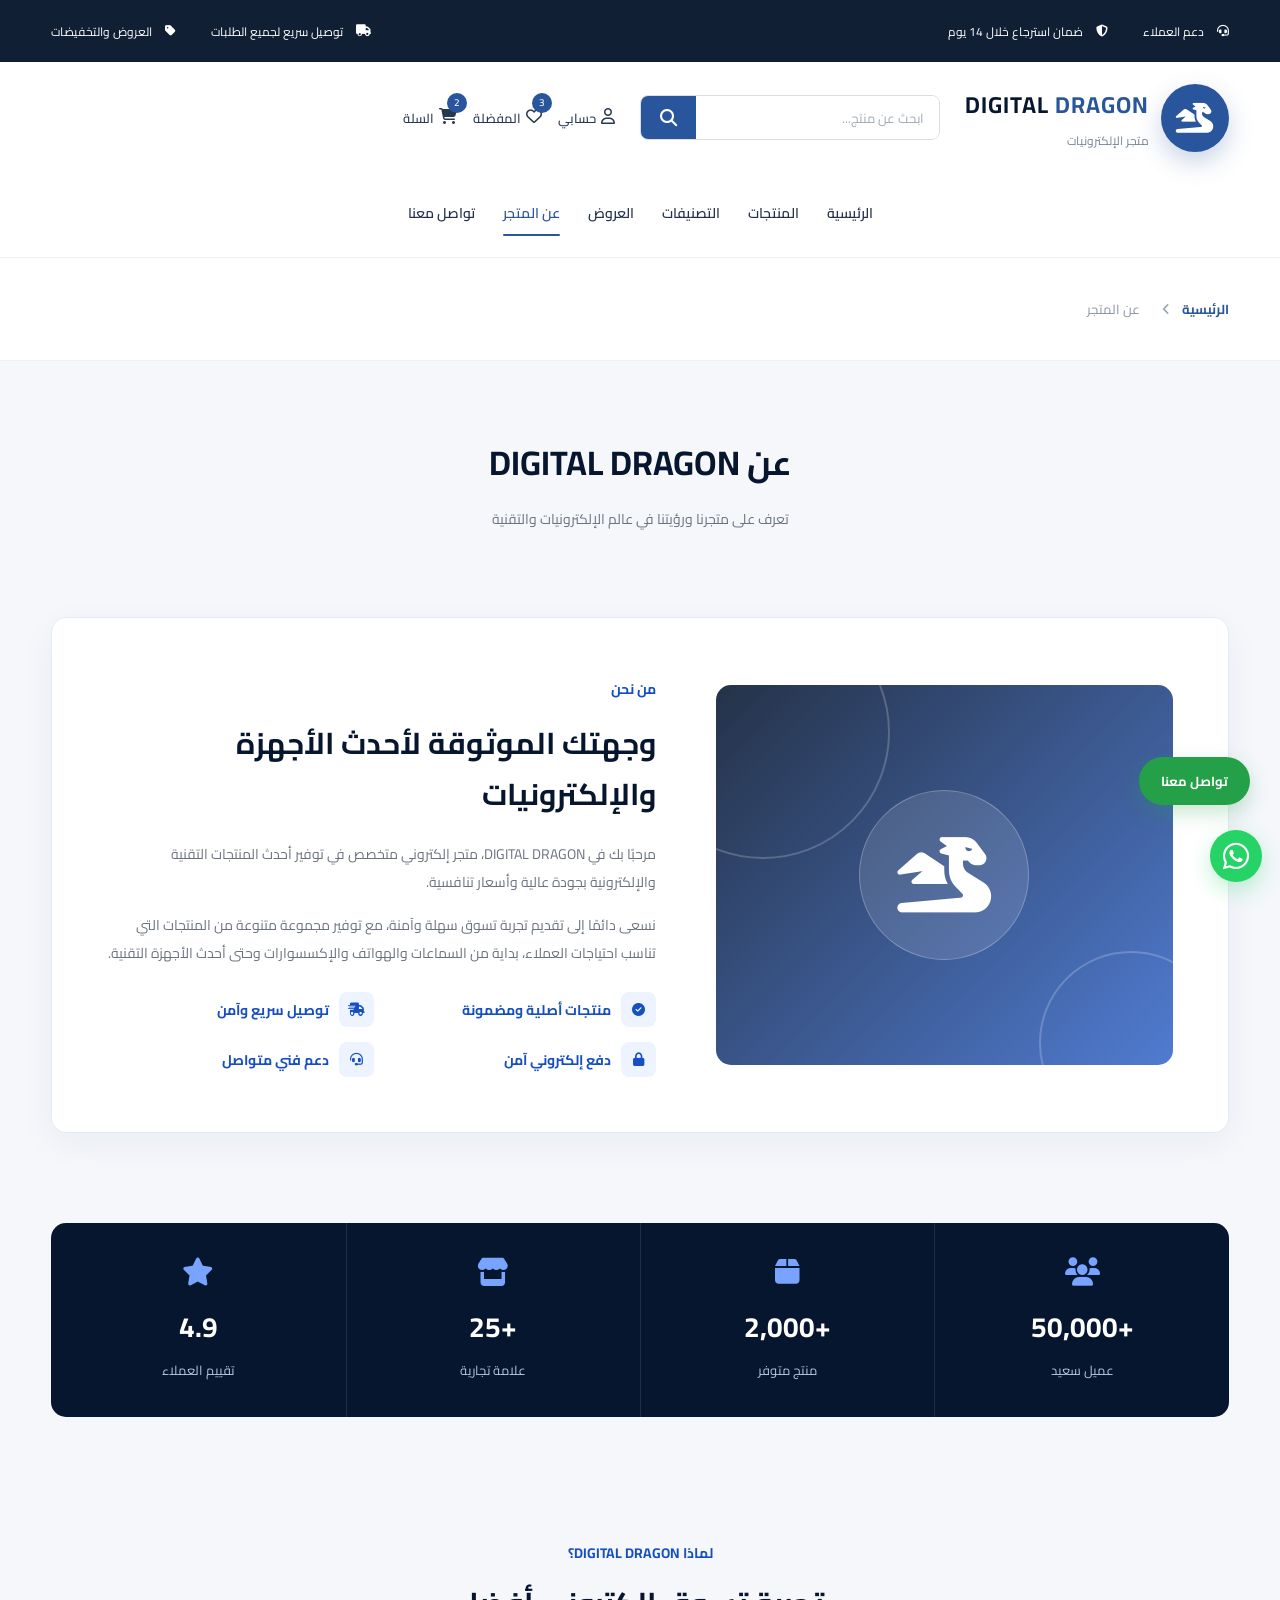
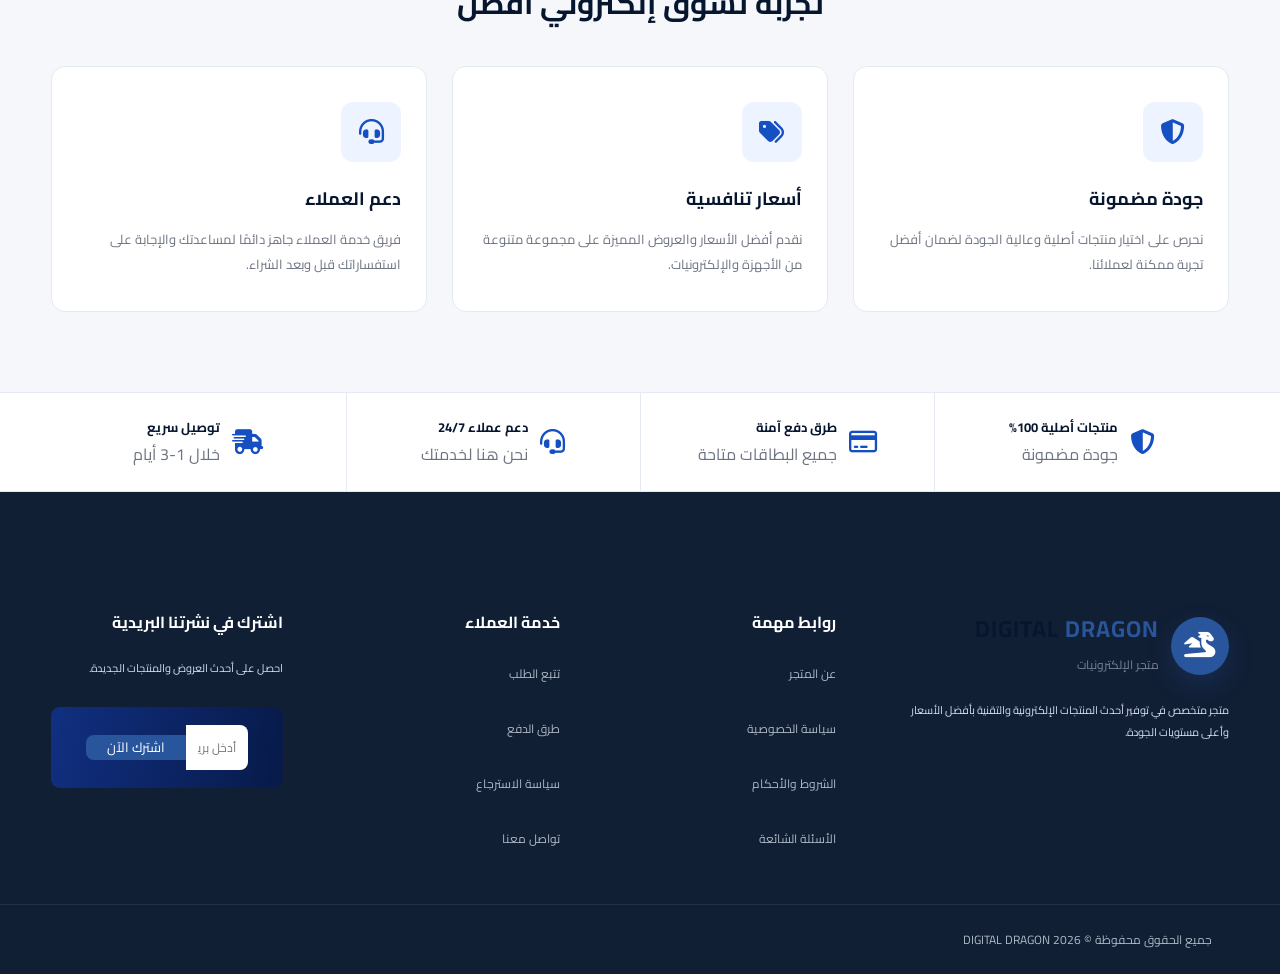
==== commit 374a90fc: "whatsapp" ====
--- a/about.html
+++ b/about.html
@@ -684,7 +684,7 @@
 
     </footer>
     <!-- زر تواصل معنا -->
-<a href="contact us.html" class="contact-button">
+<a href="contact.html" class="contact-button">
     تواصل معنا
 </a>
 <!-- أيقونة واتساب -->
--- a/style.css
+++ b/style.css
@@ -1331,6 +1331,42 @@
 
 .btn:hover {
     transform: translateY(-2px);
+}
+
+.whatsapp-float {
+    position: fixed;
+    left: 24px;
+    bottom: 24px;
+    width: 62px;
+    height: 62px;
+    border-radius: 50%;
+    background: linear-gradient(135deg, #25d366, #1ebc5a);
+    color: #ffffff;
+    display: flex;
+    align-items: center;
+    justify-content: center;
+    font-size: 30px;
+    box-shadow: 0 18px 35px rgba(37, 211, 102, 0.35);
+    z-index: 999;
+    transition: transform 0.25s ease, box-shadow 0.25s ease;
+    animation: pulseWhatsApp 1.8s infinite;
+}
+
+.whatsapp-float:hover {
+    transform: translateY(-4px) scale(1.04);
+    box-shadow: 0 22px 40px rgba(37, 211, 102, 0.42);
+}
+
+@keyframes pulseWhatsApp {
+    0% {
+        box-shadow: 0 0 0 0 rgba(37, 211, 102, 0.35);
+    }
+    70% {
+        box-shadow: 0 0 0 16px rgba(37, 211, 102, 0);
+    }
+    100% {
+        box-shadow: 0 0 0 0 rgba(37, 211, 102, 0);
+    }
 }
 
 .hero-meta {
@@ -5010,3 +5046,1716 @@
     /* الأيقونة للعرض فقط */
     pointer-events: none;
 }
+
+/* =========================
+   الإعدادات العامة
+========================= */
+
+* {
+    margin: 0;
+    padding: 0;
+    box-sizing: border-box;
+}
+
+
+html {
+    scroll-behavior: smooth;
+}
+
+
+body {
+    font-family: "Cairo", sans-serif;
+    direction: rtl;
+    color: #18253d;
+    background: #f5f7fb;
+    overflow-x: hidden;
+}
+
+
+a {
+    text-decoration: none;
+}
+
+
+ul {
+    list-style: none;
+}
+
+
+button,
+input,
+textarea,
+select {
+    font-family: inherit;
+}
+
+
+button {
+    cursor: pointer;
+}
+
+
+.container {
+    width: min(1280px, 92%);
+    margin: auto;
+}
+
+
+/* =========================
+   الشريط العلوي
+========================= */
+
+.top-bar {
+    background: #111f35;
+    color: #ffffff;
+    font-size: 12px;
+}
+
+
+.top-bar-content {
+    min-height: 42px;
+
+    display: flex;
+    align-items: center;
+    justify-content: space-between;
+}
+
+
+.top-right,
+.top-left {
+    display: flex;
+    align-items: center;
+    gap: 35px;
+}
+
+
+.top-bar span {
+    display: flex;
+    align-items: center;
+    gap: 7px;
+}
+
+
+.top-bar i {
+    color: #ffffff;
+}
+
+
+/* =========================
+   الهيدر
+========================= */
+
+.main-header {
+    background: #ffffff;
+    border-bottom: 1px solid #edf0f5;
+}
+
+
+.header-content {
+    min-height: 165px;
+
+    display: flex;
+    align-items: center;
+    gap: 25px;
+}
+
+
+.logo {
+    display: flex;
+    align-items: center;
+    gap: 12px;
+    color: #18253d;
+    flex-shrink: 0;
+}
+
+
+.dragon-icon {
+    width: 68px;
+    height: 68px;
+
+    border-radius: 50%;
+
+    background: #28559c;
+
+    display: flex;
+    align-items: center;
+    justify-content: center;
+
+    color: #ffffff;
+    font-size: 30px;
+
+    box-shadow: 0 10px 25px rgba(40, 85, 156, 0.25);
+}
+
+
+.logo-text h2 {
+    font-size: 23px;
+    letter-spacing: 1px;
+    white-space: nowrap;
+}
+
+
+.logo-text h2 span {
+    color: #28559c;
+}
+
+
+.logo-text p {
+    font-size: 12px;
+    color: #788294;
+    margin-top: 3px;
+}
+
+
+/* =========================
+   القائمة
+========================= */
+
+.nav-menu {
+    margin-right: auto;
+}
+
+
+.nav-menu ul {
+    display: flex;
+    align-items: center;
+    gap: 28px;
+}
+
+
+.nav-menu a {
+    position: relative;
+
+    display: block;
+
+    padding: 10px 0;
+
+    color: #23324a;
+
+    font-size: 14px;
+    font-weight: 600;
+
+    transition: 0.3s;
+}
+
+
+.nav-menu a:hover,
+.nav-menu a.active {
+    color: #28559c;
+}
+
+
+.nav-menu a.active::after {
+    content: "";
+
+    position: absolute;
+
+    bottom: 0;
+    right: 0;
+
+    width: 100%;
+    height: 2px;
+
+    background: #28559c;
+
+    border-radius: 10px;
+}
+
+
+/* =========================
+   البحث
+========================= */
+
+.search-box {
+    width: 300px;
+    height: 45px;
+
+    display: flex;
+
+    border: 1px solid #d7dee9;
+
+    border-radius: 8px;
+
+    overflow: hidden;
+
+    flex-shrink: 0;
+}
+
+
+.search-box input {
+    width: 100%;
+    border: none;
+    outline: none;
+
+    padding: 0 15px;
+
+    color: #263750;
+
+    font-size: 13px;
+}
+
+
+.search-box input::placeholder {
+    color: #a1a9b6;
+}
+
+
+.search-box button {
+    width: 55px;
+
+    border: none;
+
+    background: #28559c;
+
+    color: #ffffff;
+
+    font-size: 17px;
+
+    transition: 0.3s;
+}
+
+
+.search-box button:hover {
+    background: #1d447f;
+}
+
+
+/* =========================
+   أيقونات الهيدر
+========================= */
+
+.header-icons {
+    display: flex;
+    align-items: center;
+    gap: 16px;
+}
+
+
+.header-icon {
+    position: relative;
+
+    display: flex;
+    align-items: center;
+    gap: 5px;
+
+    color: #263750;
+
+    font-size: 13px;
+    font-weight: 500;
+
+    cursor: pointer;
+
+    white-space: nowrap;
+}
+
+
+.header-icon i {
+    font-size: 16px;
+}
+
+
+.badge {
+    position: absolute;
+
+    top: -13px;
+    right: -10px;
+
+    width: 20px;
+    height: 20px;
+
+    border-radius: 50%;
+
+    display: flex;
+    align-items: center;
+    justify-content: center;
+
+    background: #28559c;
+
+    color: #ffffff;
+
+    font-size: 10px;
+}
+
+
+.account-menu {
+    position: relative;
+}
+
+
+.account-menu summary {
+    list-style: none;
+}
+
+
+.account-menu summary::-webkit-details-marker {
+    display: none;
+}
+
+
+.account-dropdown {
+    position: absolute;
+
+    top: 35px;
+    right: 0;
+
+    width: 160px;
+
+    padding: 10px;
+
+    background: #ffffff;
+
+    border-radius: 10px;
+
+    box-shadow: 0 10px 30px rgba(16, 31, 53, 0.15);
+
+    z-index: 20;
+}
+
+
+.account-dropdown a {
+    display: block;
+
+    padding: 10px;
+
+    color: #263750;
+
+    font-size: 13px;
+
+    border-radius: 7px;
+}
+
+
+.account-dropdown a:hover {
+    background: #f3f6fa;
+    color: #28559c;
+}
+
+
+/* =========================
+   مسار الصفحة
+========================= */
+
+.breadcrumb {
+    background: #ffffff;
+    border-bottom: 1px solid #edf0f5;
+}
+
+
+.breadcrumb-content {
+    min-height: 62px;
+
+    display: flex;
+    align-items: center;
+    gap: 12px;
+
+    font-size: 13px;
+}
+
+
+.breadcrumb a {
+    color: #28559c;
+    font-weight: 700;
+}
+
+
+.breadcrumb span {
+    color: #8993a1;
+}
+
+
+.breadcrumb i {
+    color: #9ba4b0;
+}
+
+
+/* =========================
+   صفحة التواصل
+========================= */
+
+.contact-page {
+    position: relative;
+
+    padding: 65px 0 70px;
+
+    background:
+        radial-gradient(
+            circle at top right,
+            rgba(40, 85, 156, 0.08),
+            transparent 30%
+        ),
+
+        radial-gradient(
+            circle at bottom left,
+            rgba(40, 85, 156, 0.06),
+            transparent 25%
+        );
+}
+
+
+/* الزخارف */
+
+.contact-decoration {
+    position: absolute;
+
+    border-radius: 50%;
+
+    pointer-events: none;
+}
+
+
+.decoration-one {
+    width: 300px;
+    height: 300px;
+
+    top: 130px;
+    right: -180px;
+
+    border: 45px solid rgba(40, 85, 156, 0.035);
+}
+
+
+.decoration-two {
+    width: 220px;
+    height: 220px;
+
+    bottom: 120px;
+    left: -130px;
+
+    border: 35px solid rgba(40, 85, 156, 0.035);
+}
+
+
+/* =========================
+   عنوان الصفحة
+========================= */
+
+.contact-heading {
+    position: relative;
+
+    width: min(800px, 90%);
+    margin: 0 auto 40px;
+
+    text-align: center;
+}
+
+
+.page-small-title {
+    display: inline-block;
+
+    padding: 7px 18px;
+
+    border-radius: 30px;
+
+    background: #edf3fb;
+
+    color: #28559c;
+
+    font-size: 12px;
+    font-weight: 700;
+}
+
+
+.contact-heading h1 {
+    margin-top: 18px;
+
+    color: #18253d;
+
+    font-size: 45px;
+    font-weight: 800;
+}
+
+
+.contact-heading p {
+    max-width: 650px;
+
+    margin: 12px auto 0;
+
+    color: #718096;
+
+    font-size: 15px;
+    line-height: 2;
+}
+
+
+.heading-line {
+    display: flex;
+    align-items: center;
+    justify-content: center;
+    gap: 6px;
+
+    margin-top: 18px;
+}
+
+
+.heading-line span {
+    width: 6px;
+    height: 6px;
+
+    border-radius: 50%;
+
+    background: #28559c;
+}
+
+
+.heading-line span:first-child,
+.heading-line span:last-child {
+    opacity: 0.4;
+}
+
+
+/* =========================
+   طرق التواصل
+========================= */
+
+.contact-methods {
+    position: relative;
+
+    max-width: 900px;
+
+    margin-bottom: 30px;
+
+    padding: 28px;
+
+    background: #ffffff;
+
+    border: 1px solid #e6ebf2;
+
+    border-radius: 20px;
+
+    box-shadow: 0 15px 40px rgba(18, 38, 68, 0.08);
+}
+
+
+.methods-title {
+    text-align: center;
+
+    margin-bottom: 22px;
+}
+
+
+.methods-title h2 {
+    color: #1d2d46;
+
+    font-size: 20px;
+}
+
+
+.methods-title p {
+    margin-top: 5px;
+
+    color: #7e8897;
+
+    font-size: 13px;
+}
+
+
+.methods-grid {
+    display: grid;
+
+    grid-template-columns: 1fr 1fr;
+
+    gap: 20px;
+}
+
+
+.contact-method {
+    min-height: 155px;
+
+    padding: 25px;
+
+    border-radius: 15px;
+
+    display: flex;
+    align-items: center;
+
+    gap: 16px;
+
+    transition: 0.3s;
+
+    position: relative;
+
+    overflow: hidden;
+}
+
+
+.contact-method:hover {
+    transform: translateY(-5px);
+}
+
+
+/* فتح التطبيق */
+
+.app-method {
+    background: linear-gradient(
+        135deg,
+        #238c3d,
+        #2ead4d
+    );
+
+    color: #ffffff;
+
+    box-shadow: 0 10px 25px rgba(35, 140, 61, 0.22);
+}
+
+
+.app-method::before {
+    content: "";
+
+    position: absolute;
+
+    width: 180px;
+    height: 180px;
+
+    border-radius: 50%;
+
+    background: rgba(255, 255, 255, 0.07);
+
+    left: -80px;
+    bottom: -100px;
+}
+
+
+.app-method:hover {
+    box-shadow: 0 15px 35px rgba(35, 140, 61, 0.3);
+}
+
+
+/* المتصفح */
+
+.browser-method {
+    background: #ffffff;
+
+    color: #20324d;
+
+    border: 1px solid #dce3ec;
+
+    box-shadow: 0 8px 20px rgba(16, 31, 53, 0.04);
+}
+
+
+.browser-method:hover {
+    border-color: #28559c;
+
+    box-shadow: 0 12px 25px rgba(40, 85, 156, 0.12);
+}
+
+
+.method-icon {
+    width: 68px;
+    height: 68px;
+
+    border-radius: 50%;
+
+    display: flex;
+    align-items: center;
+    justify-content: center;
+
+    font-size: 34px;
+
+    flex-shrink: 0;
+}
+
+
+.app-method .method-icon {
+    background: rgba(255, 255, 255, 0.14);
+}
+
+
+.browser-method .method-icon {
+    background: #edf3fb;
+
+    color: #28559c;
+}
+
+
+.method-text {
+    flex: 1;
+}
+
+
+.method-text h3 {
+    font-size: 18px;
+    margin-bottom: 5px;
+}
+
+
+.method-text p {
+    font-size: 12px;
+    opacity: 0.8;
+}
+
+
+.method-arrow {
+    transition: 0.3s;
+}
+
+
+.contact-method:hover .method-arrow {
+    transform: translateX(-6px);
+}
+
+
+/* =========================
+   المحتوى الرئيسي
+========================= */
+
+.contact-main {
+    position: relative;
+
+    display: grid;
+
+    grid-template-columns: 380px 1fr;
+
+    gap: 25px;
+
+    align-items: start;
+}
+
+
+/* =========================
+   بطاقة المعلومات
+========================= */
+
+.contact-info-card {
+    padding: 28px;
+
+    background: #ffffff;
+
+    border: 1px solid #e5eaf1;
+
+    border-radius: 18px;
+
+    box-shadow: 0 12px 35px rgba(16, 31, 53, 0.07);
+}
+
+
+.card-title {
+    display: flex;
+    align-items: center;
+
+    gap: 12px;
+
+    padding-bottom: 22px;
+
+    border-bottom: 1px solid #edf0f5;
+
+    margin-bottom: 10px;
+}
+
+
+.card-icon {
+    width: 50px;
+    height: 50px;
+
+    border-radius: 14px;
+
+    display: flex;
+    align-items: center;
+    justify-content: center;
+
+    background: #edf3fb;
+
+    color: #28559c;
+
+    font-size: 20px;
+}
+
+
+.card-title h2 {
+    font-size: 19px;
+    color: #1b2b44;
+}
+
+
+.card-title p {
+    font-size: 11px;
+
+    color: #87919f;
+
+    margin-top: 4px;
+}
+
+
+/* معلومات الاتصال */
+
+.contact-info-item {
+    display: flex;
+    align-items: center;
+
+    gap: 14px;
+
+    padding: 17px 0;
+
+    border-bottom: 1px solid #edf0f5;
+}
+
+
+.info-icon {
+    width: 48px;
+    height: 48px;
+
+    border-radius: 50%;
+
+    display: flex;
+    align-items: center;
+    justify-content: center;
+
+    flex-shrink: 0;
+
+    background: #f1f5fa;
+
+    color: #28559c;
+
+    font-size: 17px;
+}
+
+
+.info-content {
+    display: flex;
+    flex-direction: column;
+}
+
+
+.info-content span {
+    color: #7d8796;
+
+    font-size: 11px;
+
+    margin-bottom: 3px;
+}
+
+
+.info-content strong {
+    color: #263750;
+
+    font-size: 12px;
+
+    font-weight: 700;
+}
+
+
+.info-content small {
+    margin-top: 3px;
+
+    color: #87919f;
+
+    font-size: 10px;
+}
+
+
+/* السوشيال */
+
+.contact-social {
+    margin-top: 22px;
+}
+
+
+.contact-social h3 {
+    text-align: center;
+
+    color: #263750;
+
+    font-size: 14px;
+
+    margin-bottom: 15px;
+}
+
+
+.social-list {
+    display: flex;
+    justify-content: center;
+
+    gap: 12px;
+}
+
+
+.social-list a {
+    width: 42px;
+    height: 42px;
+
+    border: 1px solid #dce3ec;
+
+    border-radius: 50%;
+
+    display: flex;
+    align-items: center;
+    justify-content: center;
+
+    color: #28559c;
+
+    transition: 0.3s;
+}
+
+
+.social-list a:hover {
+    transform: translateY(-4px);
+
+    background: #28559c;
+
+    border-color: #28559c;
+
+    color: #ffffff;
+}
+
+
+/* =========================
+   نموذج التواصل
+========================= */
+
+.contact-form-card {
+    padding: 32px;
+
+    background: #ffffff;
+
+    border: 1px solid #e5eaf1;
+
+    border-radius: 18px;
+
+    box-shadow: 0 12px 35px rgba(16, 31, 53, 0.07);
+}
+
+
+.form-heading {
+    margin-bottom: 25px;
+}
+
+
+.form-heading h2 {
+    position: relative;
+
+    display: inline-block;
+
+    color: #1b2b44;
+
+    font-size: 22px;
+
+    padding-bottom: 10px;
+}
+
+
+.form-heading h2::after {
+    content: "";
+
+    position: absolute;
+
+    bottom: 0;
+    right: 0;
+
+    width: 55px;
+    height: 3px;
+
+    background: #28559c;
+
+    border-radius: 5px;
+}
+
+
+.form-heading p {
+    margin-top: 10px;
+
+    color: #7e8897;
+
+    font-size: 12px;
+}
+
+
+.form-row {
+    display: grid;
+
+    grid-template-columns: 1fr 1fr;
+
+    gap: 18px;
+}
+
+
+.form-group {
+    margin-bottom: 18px;
+}
+
+
+.form-group label {
+    display: block;
+
+    color: #34445c;
+
+    font-size: 13px;
+
+    font-weight: 700;
+
+    margin-bottom: 8px;
+}
+
+
+.input-wrapper,
+.textarea-wrapper {
+    position: relative;
+}
+
+
+.input-wrapper i,
+.textarea-wrapper > i {
+    position: absolute;
+
+    top: 50%;
+    right: 16px;
+
+    transform: translateY(-50%);
+
+    color: #8d98a7;
+
+    font-size: 15px;
+}
+
+
+.input-wrapper input,
+.input-wrapper select {
+    width: 100%;
+    height: 50px;
+
+    border: 1px solid #dce3ec;
+
+    border-radius: 10px;
+
+    outline: none;
+
+    padding: 0 45px 0 15px;
+
+    color: #34445c;
+
+    font-size: 12px;
+
+    background: #ffffff;
+
+    transition: 0.3s;
+}
+
+
+.input-wrapper input:focus,
+.input-wrapper select:focus,
+.textarea-wrapper textarea:focus {
+    border-color: #28559c;
+
+    box-shadow: 0 0 0 3px rgba(40, 85, 156, 0.08);
+}
+
+
+.input-wrapper select {
+    cursor: pointer;
+}
+
+
+.textarea-wrapper textarea {
+    width: 100%;
+    height: 145px;
+
+    resize: vertical;
+
+    border: 1px solid #dce3ec;
+
+    border-radius: 10px;
+
+    outline: none;
+
+    padding: 16px 45px 15px 15px;
+
+    color: #34445c;
+
+    font-size: 12px;
+
+    transition: 0.3s;
+}
+
+
+.textarea-wrapper > i {
+    top: 20px;
+    transform: none;
+}
+
+
+/* زر الإرسال */
+
+.send-message-btn {
+    width: 100%;
+    height: 52px;
+
+    border: none;
+
+    border-radius: 10px;
+
+    background: #28559c;
+
+    color: #ffffff;
+
+    font-size: 14px;
+    font-weight: 700;
+
+    display: flex;
+    align-items: center;
+    justify-content: center;
+
+    gap: 10px;
+
+    transition: 0.3s;
+}
+
+
+.send-message-btn:hover {
+    background: #1e447e;
+
+    transform: translateY(-2px);
+
+    box-shadow: 0 10px 20px rgba(40, 85, 156, 0.2);
+}
+
+
+/* =========================
+   مميزات التواصل
+========================= */
+
+.contact-features {
+    display: grid;
+
+    grid-template-columns: repeat(3, 1fr);
+
+    gap: 20px;
+
+    margin-top: 28px;
+}
+
+
+.contact-feature {
+    display: flex;
+    align-items: center;
+
+    gap: 15px;
+
+    padding: 22px;
+
+    background: #ffffff;
+
+    border: 1px solid #e5eaf1;
+
+    border-radius: 15px;
+}
+
+
+.contact-feature > div {
+    width: 50px;
+    height: 50px;
+
+    border-radius: 50%;
+
+    display: flex;
+    align-items: center;
+    justify-content: center;
+
+    flex-shrink: 0;
+
+    background: #edf3fb;
+
+    color: #28559c;
+
+    font-size: 19px;
+}
+
+
+.contact-feature h3 {
+    color: #263750;
+
+    font-size: 14px;
+
+    margin-bottom: 3px;
+}
+
+
+.contact-feature p {
+    color: #8993a1;
+
+    font-size: 11px;
+}
+
+
+/* =========================
+   الفوتر
+========================= */
+
+footer {
+    background: #111f35;
+    color: #ffffff;
+
+    margin-top: 0;
+}
+
+
+.footer-grid {
+    padding: 55px 0 40px;
+
+    display: grid;
+
+    grid-template-columns: 1.5fr 1fr 1fr 1fr;
+
+    gap: 45px;
+}
+
+
+.footer-column h3 {
+    font-size: 16px;
+
+    margin-bottom: 20px;
+}
+
+
+.footer-logo {
+    display: flex;
+    align-items: center;
+
+    gap: 12px;
+}
+
+
+.footer-logo .dragon-icon {
+    width: 58px;
+    height: 58px;
+
+    font-size: 25px;
+}
+
+
+.footer-text {
+    max-width: 340px;
+
+    color: #aeb8c5;
+
+    font-size: 13px;
+
+    line-height: 2;
+
+    margin: 20px 0;
+}
+
+
+.newsletter {
+    display: flex;
+
+    max-width: 350px;
+}
+
+
+.newsletter input {
+    width: 100%;
+    height: 45px;
+
+    border: none;
+
+    border-radius: 0 8px 8px 0;
+
+    outline: none;
+
+    padding: 0 12px;
+
+    font-size: 12px;
+}
+
+
+.newsletter button {
+    border: none;
+
+    padding: 0 18px;
+
+    background: #28559c;
+
+    color: #ffffff;
+
+    border-radius: 8px 0 0 8px;
+}
+
+
+.footer-column ul {
+    display: flex;
+    flex-direction: column;
+
+    gap: 13px;
+}
+
+
+.footer-column ul a {
+    color: #aeb8c5;
+
+    font-size: 12px;
+
+    transition: 0.3s;
+}
+
+
+.footer-column ul a:hover {
+    color: #ffffff;
+
+    padding-right: 5px;
+}
+
+
+.footer-bottom {
+    text-align: center;
+
+    padding: 18px;
+
+    border-top: 1px solid rgba(255, 255, 255, 0.08);
+
+    color: #aeb8c5;
+
+    font-size: 12px;
+}
+
+
+/* =========================
+   زر تواصل معنا
+========================= */
+
+.contact-button {
+    position: fixed;
+
+    left: 30px;
+    bottom: 95px;
+
+    padding: 12px 22px;
+
+    border-radius: 30px;
+
+    background: #24a148;
+
+    color: #ffffff;
+
+    font-size: 13px;
+    font-weight: 700;
+
+    box-shadow: 0 8px 20px rgba(36, 161, 72, 0.25);
+
+    z-index: 100;
+
+    transition: 0.3s;
+}
+
+
+.contact-button:hover {
+    background: #1d883b;
+
+    transform: translateY(-3px);
+}
+
+
+/* =========================
+   زر واتساب
+========================= */
+
+.whatsapp-button {
+    position: fixed;
+
+    left: 30px;
+    bottom: 28px;
+
+    width: 58px;
+    height: 58px;
+
+    border-radius: 50%;
+
+    display: flex;
+    align-items: center;
+    justify-content: center;
+
+    background: #25d366;
+
+    color: #ffffff;
+
+    font-size: 30px;
+
+    box-shadow: 0 8px 22px rgba(37, 211, 102, 0.3);
+
+    z-index: 100;
+
+    transition: 0.3s;
+}
+
+
+.whatsapp-button:hover {
+    transform: scale(1.08);
+}
+
+
+/* =========================
+   الشاشات المتوسطة
+========================= */
+
+@media (max-width: 1200px) {
+
+    .header-content {
+        flex-wrap: wrap;
+
+        padding: 25px 0;
+    }
+
+
+    .nav-menu {
+        order: 3;
+
+        width: 100%;
+    }
+
+
+    .nav-menu ul {
+        justify-content: center;
+    }
+
+
+    .search-box {
+        width: 280px;
+    }
+
+
+    .contact-main {
+        grid-template-columns: 330px 1fr;
+    }
+
+
+    .footer-grid {
+        grid-template-columns: 1.5fr 1fr 1fr;
+    }
+
+
+    .footer-column:first-child {
+        grid-column: span 3;
+    }
+
+}
+
+
+/* =========================
+   التابلت
+========================= */
+
+@media (max-width: 900px) {
+
+    .top-bar-content {
+        padding: 10px 0;
+
+        gap: 10px;
+
+        flex-wrap: wrap;
+    }
+
+
+    .top-right,
+    .top-left {
+        gap: 15px;
+    }
+
+
+    .contact-main {
+        grid-template-columns: 1fr;
+    }
+
+
+    .contact-info-card {
+        max-width: 100%;
+    }
+
+
+    .contact-features {
+        grid-template-columns: 1fr;
+    }
+
+
+    .footer-grid {
+        grid-template-columns: 1fr 1fr;
+    }
+
+
+    .footer-column:first-child {
+        grid-column: span 2;
+    }
+
+}
+
+
+/* =========================
+   الموبايل
+========================= */
+
+@media (max-width: 650px) {
+
+    .container {
+        width: 92%;
+    }
+
+
+    .top-bar-content {
+        justify-content: center;
+
+        font-size: 10px;
+    }
+
+
+    .top-right,
+    .top-left {
+        justify-content: center;
+
+        flex-wrap: wrap;
+    }
+
+
+    .header-content {
+        justify-content: center;
+    }
+
+
+    .logo {
+        width: 100%;
+
+        justify-content: center;
+    }
+
+
+    .search-box {
+        width: 100%;
+    }
+
+
+    .header-icons {
+        width: 100%;
+
+        justify-content: center;
+    }
+
+
+    .nav-menu {
+        overflow-x: auto;
+    }
+
+
+    .nav-menu ul {
+        width: max-content;
+
+        justify-content: flex-start;
+
+        gap: 22px;
+
+        padding: 0 5px;
+    }
+
+
+    .contact-page {
+        padding: 45px 0;
+    }
+
+
+    .contact-heading h1 {
+        font-size: 34px;
+    }
+
+
+    .contact-heading p {
+        font-size: 13px;
+    }
+
+
+    .contact-methods {
+        padding: 20px;
+    }
+
+
+    .methods-grid {
+        grid-template-columns: 1fr;
+    }
+
+
+    .contact-method {
+        min-height: 130px;
+    }
+
+
+    .form-row {
+        grid-template-columns: 1fr;
+        gap: 0;
+    }
+
+
+    .contact-form-card {
+        padding: 22px;
+    }
+
+
+    .footer-grid {
+        grid-template-columns: 1fr;
+
+        text-align: center;
+    }
+
+
+    .footer-column:first-child {
+        grid-column: auto;
+    }
+
+
+    .footer-logo {
+        justify-content: center;
+    }
+
+
+    .footer-text {
+        margin-left: auto;
+        margin-right: auto;
+    }
+
+
+    .newsletter {
+        margin: auto;
+    }
+
+
+    
+}
+.contact-button {
+    position: fixed !important;
+
+    left: auto !important;
+    right: 30px !important;
+
+    top: auto !important;
+    bottom: 95px !important;
+
+    width: auto !important;
+    max-width: max-content !important;
+    height: auto !important;
+
+    padding: 12px 22px !important;
+    margin: 0 !important;
+
+    display: flex !important;
+    align-items: center !important;
+    justify-content: center !important;
+
+    background: #24a148 !important;
+    color: #ffffff !important;
+
+    border-radius: 30px !important;
+
+    font-size: 13px !important;
+    font-weight: 700 !important;
+
+    white-space: nowrap !important;
+
+    z-index: 9999 !important;
+
+    box-shadow: 0 8px 20px rgba(36, 161, 72, 0.25) !important;
+}
+.contact-button:hover {
+    background: #1d883b !important;
+    transform: translateY(-3px);
+}
+
+    .whatsapp-button {
+        right: 18px;
+        bottom: 18px;
+
+        width: 52px;
+        height: 52px;
+    }
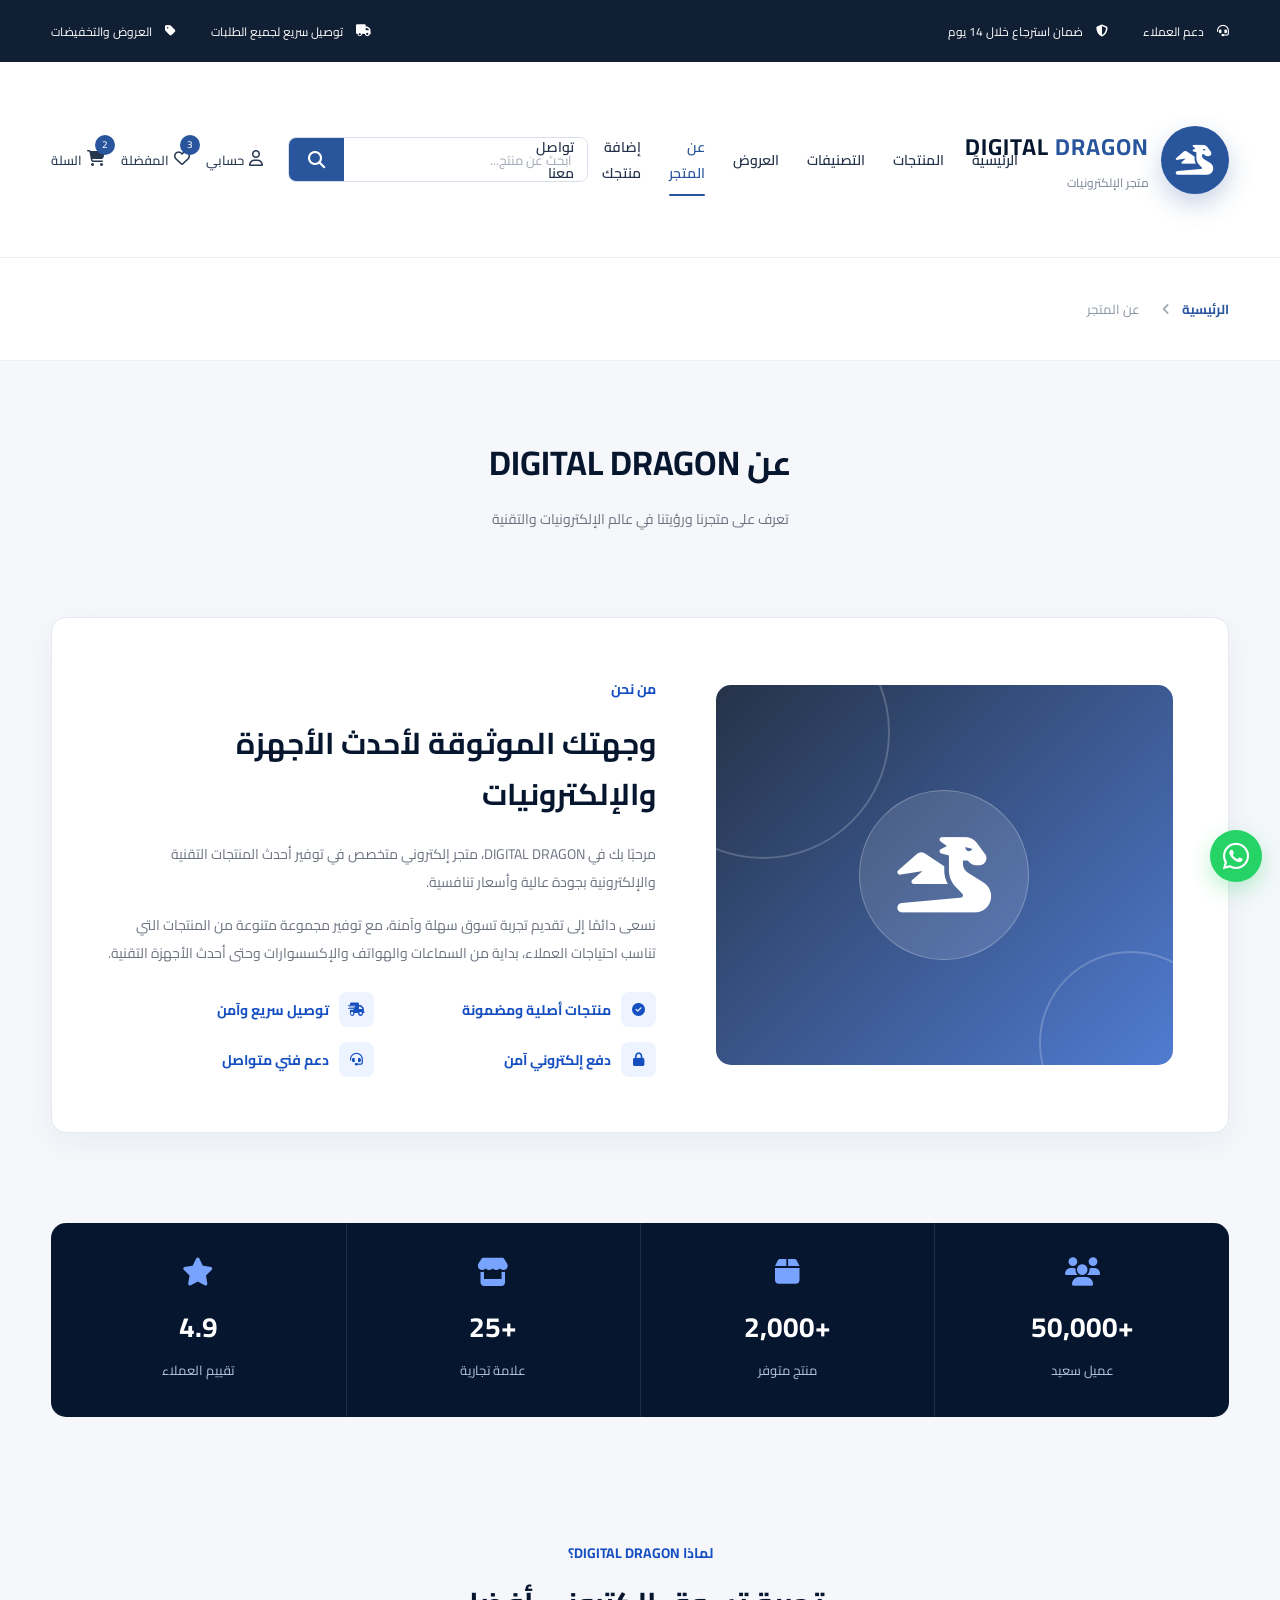
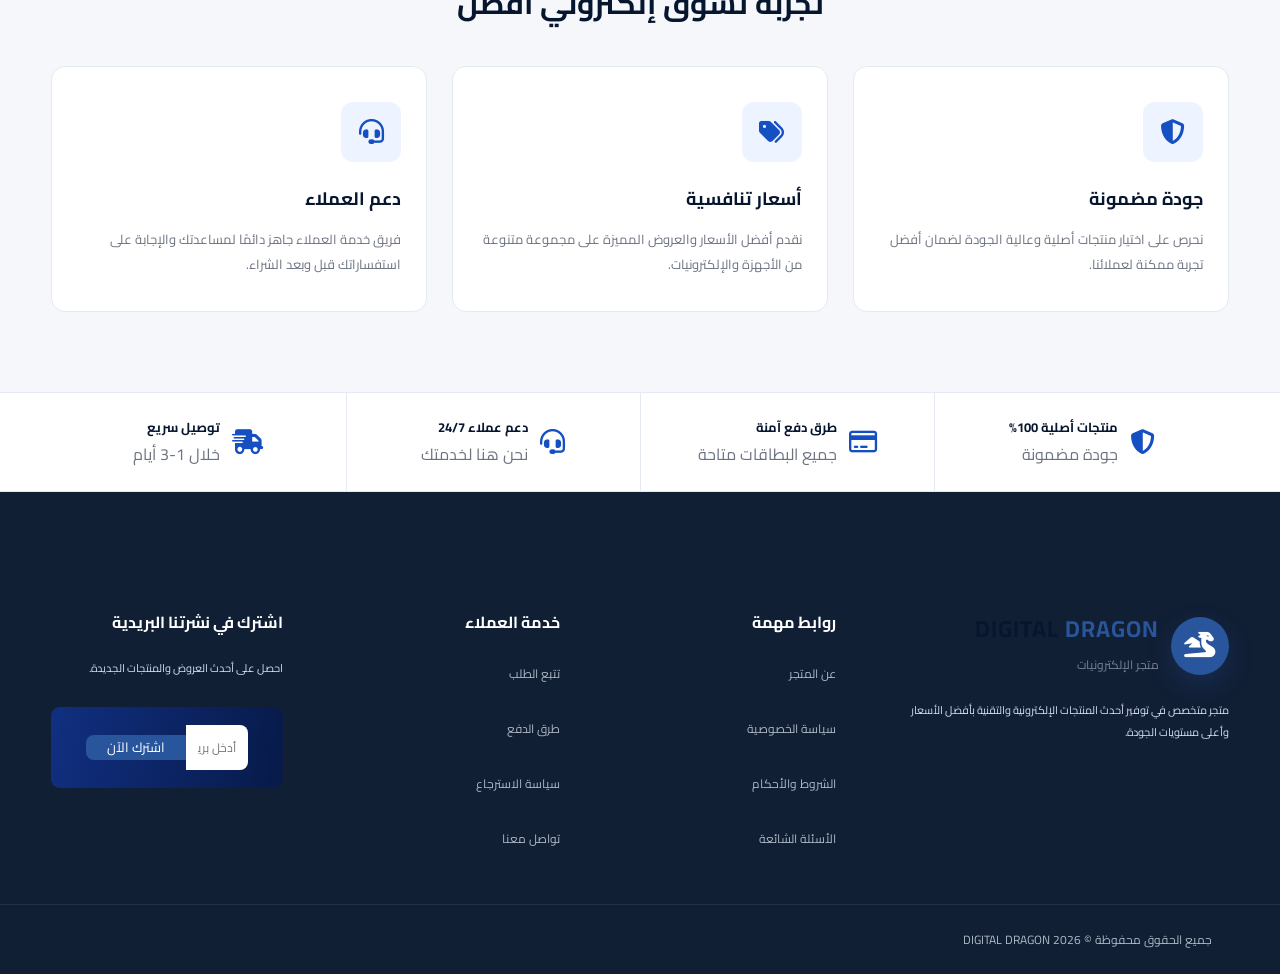
==== commit 852f181f: "add product" ====
--- a/about.html
+++ b/about.html
@@ -113,6 +113,10 @@
                         <a href="about.html" class="active">
                             عن المتجر
                         </a>
+                    </li>
+
+                    <li>
+                        <a href="add-product.html">إضافة منتجك</a>
                     </li>
 
                     <li>
@@ -683,14 +687,10 @@
         </div>
 
     </footer>
-    <!-- زر تواصل معنا -->
-<a href="contact.html" class="contact-button">
-    تواصل معنا
+    <!-- أيقونة واتساب -->
+<a href="contact.html" class="whatsapp-button" aria-label="واتساب" title="تواصل معنا">
+    <i class="fab fa-whatsapp"></i>
 </a>
-<!-- أيقونة واتساب -->
-<div class="whatsapp-button">
-    <i class="fab fa-whatsapp"></i>
-</div>
 
 </body>
 
--- a/style.css
+++ b/style.css
@@ -494,7 +494,7 @@
 ========================= */
 
 .main-header {
-  background: #ffffff;
+    background: #ffffff;
     border-bottom: 1px solid var(--border);
     padding: 15px 0;
 }
@@ -502,14 +502,9 @@
 .header-content {
     display: flex;
     align-items: center;
-    flex-wrap: wrap;
-    gap: 35px;
-}
-
-
-/* =========================
-   اللوجو
-========================= */
+    gap: 20px;
+    justify-content: space-between;
+}
 
 .logo {
     display: flex;
@@ -547,15 +542,9 @@
     color: var(--gray);
 }
 
-
-/* =========================
-   القائمة
-========================= */
-
 .nav-menu {
-    flex: 1 1 100%;
-    order: 3;
-    width: 100%;
+    flex: 1 1 auto;
+    min-width: 0;
 }
 
 .nav-menu ul {
@@ -576,11 +565,6 @@
     color: var(--primary);
 }
 
-
-/* =========================
-   البحث
-========================= */
-
 .search-box {
     width: 300px;
     height: 44px;
@@ -589,6 +573,7 @@
     display: flex;
     align-items: center;
     overflow: hidden;
+    margin-left: auto;
 }
 
 .search-box input {
@@ -5040,11 +5025,10 @@
     justify-content: center;
 
     font-size: 32px;
+    text-decoration: none;
+    cursor: pointer;
 
     z-index: 9999;
-
-    /* الأيقونة للعرض فقط */
-    pointer-events: none;
 }
 
 /* =========================
@@ -6467,6 +6451,8 @@
     color: #ffffff;
 
     font-size: 30px;
+    text-decoration: none;
+    cursor: pointer;
 
     box-shadow: 0 8px 22px rgba(37, 211, 102, 0.3);
 
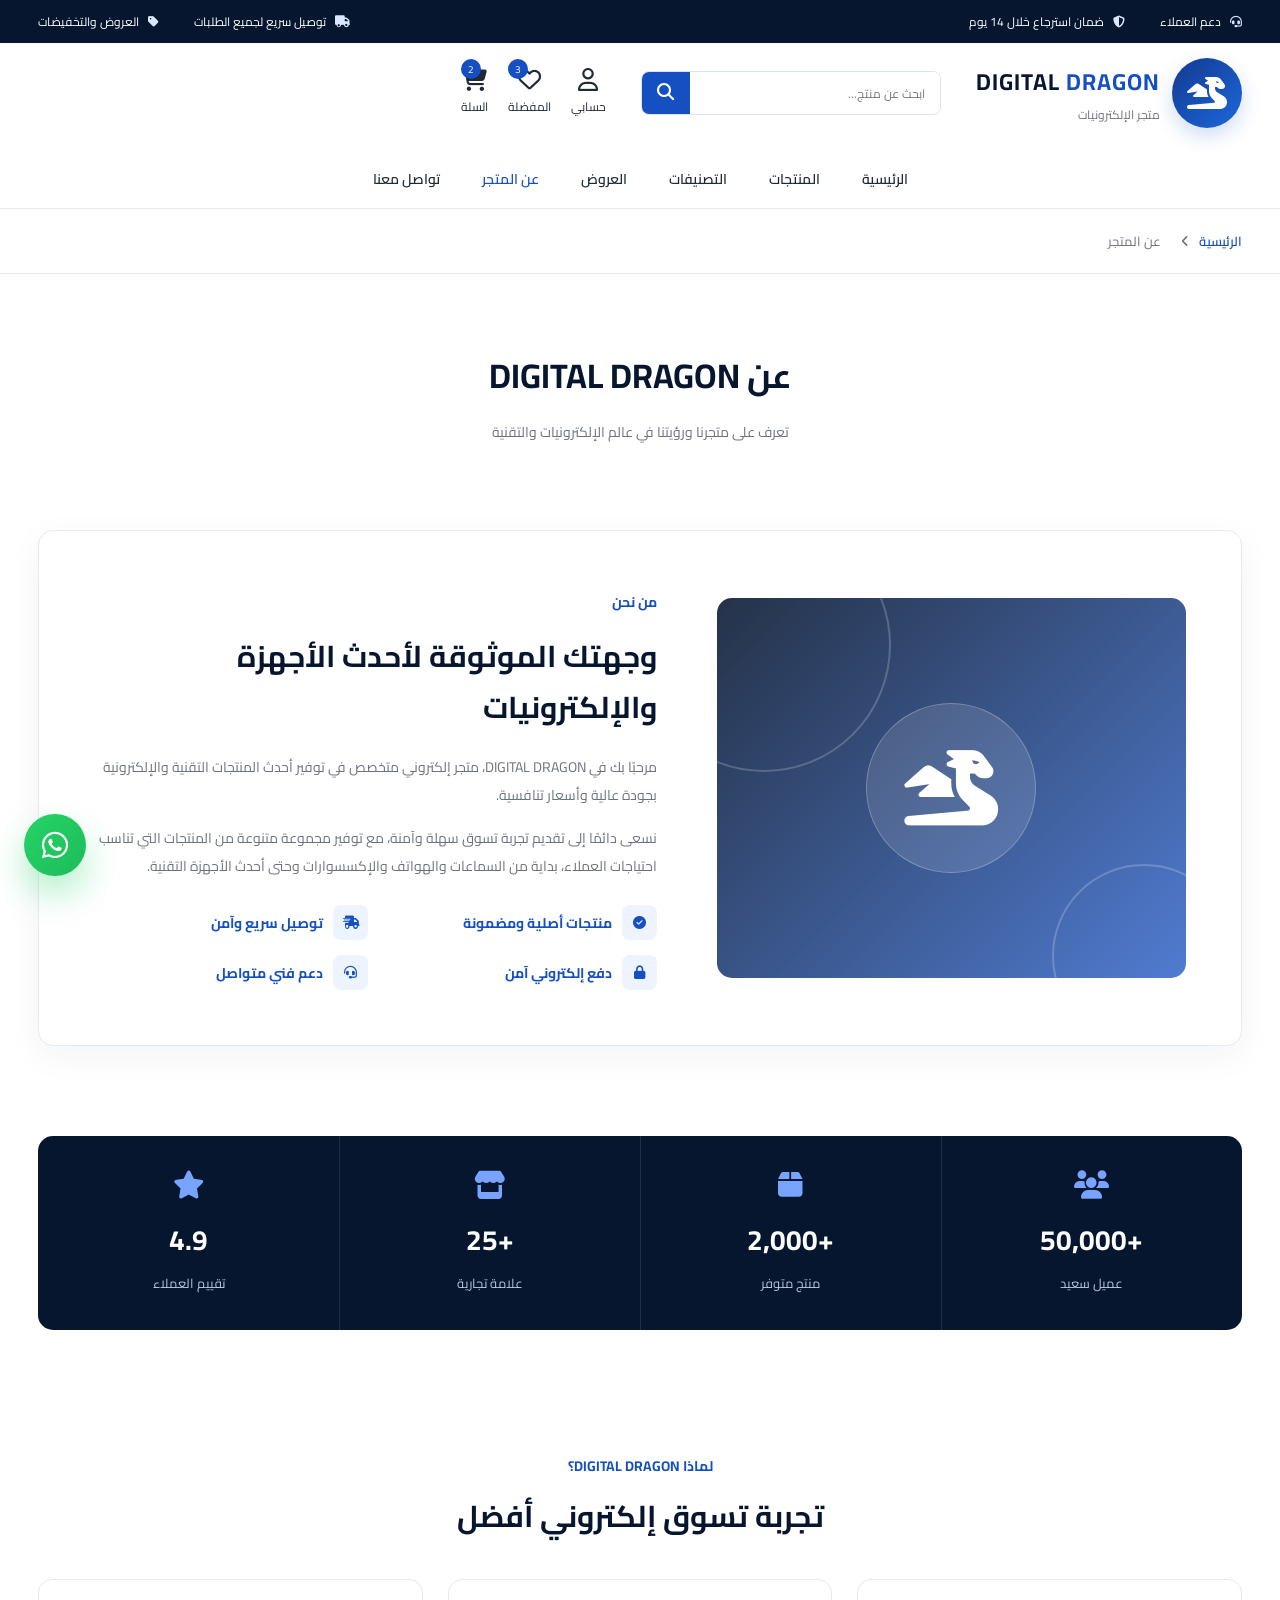
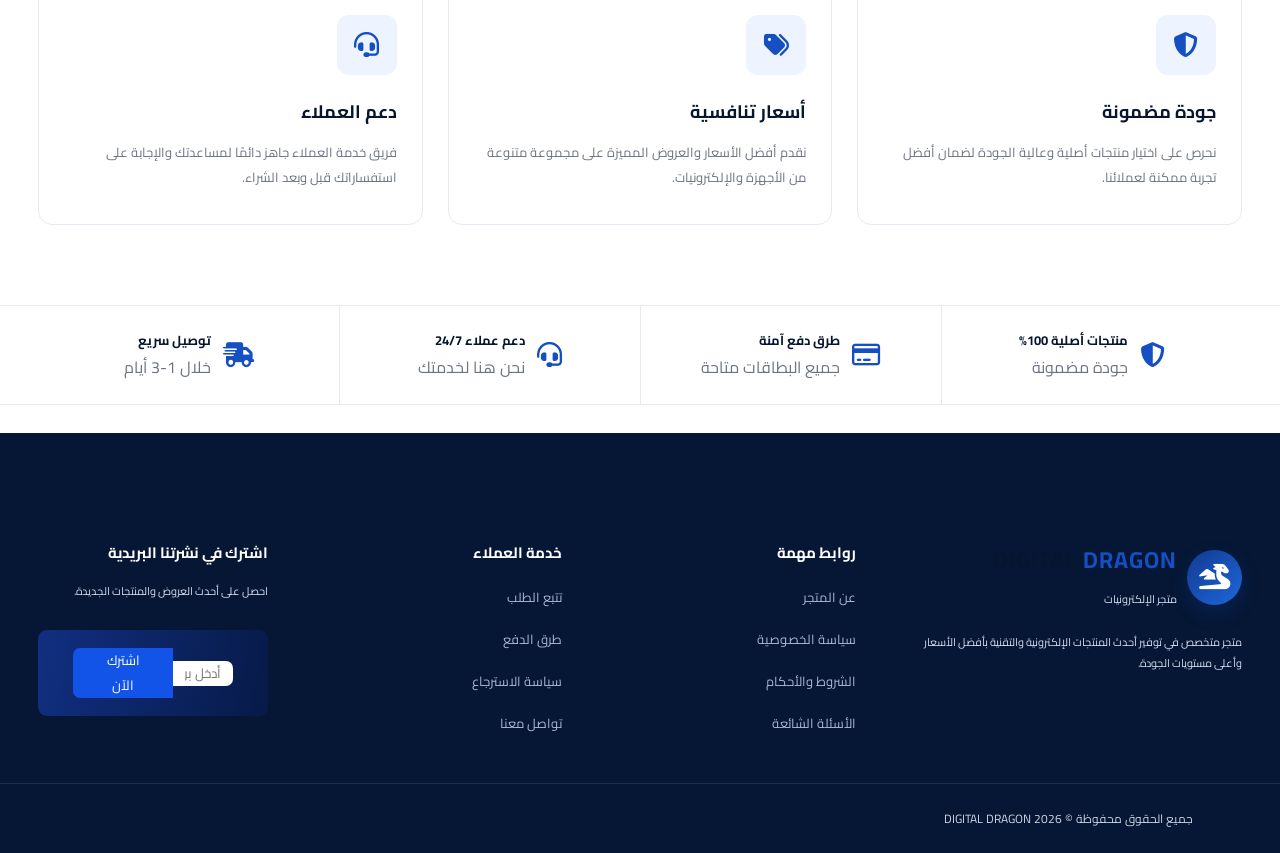
==== commit 20029219: "Add files via upload" ====
--- a/about.html
+++ b/about.html
@@ -113,10 +113,6 @@
                         <a href="about.html" class="active">
                             عن المتجر
                         </a>
-                    </li>
-
-                    <li>
-                        <a href="add-product.html">إضافة منتجك</a>
                     </li>
 
                     <li>
@@ -687,10 +683,10 @@
         </div>
 
     </footer>
-    <!-- أيقونة واتساب -->
-<a href="contact.html" class="whatsapp-button" aria-label="واتساب" title="تواصل معنا">
-    <i class="fab fa-whatsapp"></i>
-</a>
+
+    <a href="https://wa.me/966501234567" class="whatsapp-float" target="_blank" rel="noopener noreferrer" aria-label="تواصل عبر واتساب">
+        <i class="fa-brands fa-whatsapp"></i>
+    </a>
 
 </body>
 
--- a/style.css
+++ b/style.css
@@ -43,6 +43,29 @@
     list-style: none;
 }
 
+.whatsapp-float {
+    position: fixed;
+    left: 22px;
+    bottom: 22px;
+    width: 60px;
+    height: 60px;
+    display: flex;
+    align-items: center;
+    justify-content: center;
+    background: linear-gradient(135deg, #25d366, #128c7e);
+    color: var(--white);
+    border-radius: 50%;
+    box-shadow: 0 16px 32px rgba(18, 140, 126, 0.35);
+    font-size: 28px;
+    z-index: 1200;
+    transition: transform 0.25s ease, box-shadow 0.25s ease;
+}
+
+.whatsapp-float:hover {
+    transform: translateY(-3px) scale(1.04);
+    box-shadow: 0 20px 40px rgba(18, 140, 126, 0.45);
+}
+
 .container {
     width: 92%;
     max-width: 1350px;
@@ -494,7 +517,7 @@
 ========================= */
 
 .main-header {
-    background: #ffffff;
+  background: #ffffff;
     border-bottom: 1px solid var(--border);
     padding: 15px 0;
 }
@@ -502,9 +525,14 @@
 .header-content {
     display: flex;
     align-items: center;
-    gap: 20px;
-    justify-content: space-between;
-}
+    flex-wrap: wrap;
+    gap: 35px;
+}
+
+
+/* =========================
+   اللوجو
+========================= */
 
 .logo {
     display: flex;
@@ -542,9 +570,15 @@
     color: var(--gray);
 }
 
+
+/* =========================
+   القائمة
+========================= */
+
 .nav-menu {
-    flex: 1 1 auto;
-    min-width: 0;
+    flex: 1 1 100%;
+    order: 3;
+    width: 100%;
 }
 
 .nav-menu ul {
@@ -564,6 +598,11 @@
 .nav-menu .active {
     color: var(--primary);
 }
+
+
+/* =========================
+   البحث
+========================= */
 
 .search-box {
     width: 300px;
@@ -573,7 +612,6 @@
     display: flex;
     align-items: center;
     overflow: hidden;
-    margin-left: auto;
 }
 
 .search-box input {
@@ -4987,1761 +5025,111 @@
       min-width: 0;
     }
   }
-/* زر تواصل معنا */
-.contact-button {
-    position: fixed;
-    right: 20px;
-    bottom: 85px;
-
-    background-color: #25D366;
-    color: white;
-
-    padding: 7px 14px;
-    border-radius: 18px;
-
-    text-decoration: none;
-    font-size: 13px;
-    font-weight: bold;
-
-    z-index: 9999;
-}
-
-/* أيقونة واتساب */
-.whatsapp-button {
-    position: fixed;
-    right: 20px;
-    bottom: 20px;
-
-    width: 55px;
-    height: 55px;
-
-    background-color: #25D366;
-    color: white;
-
-    border-radius: 50%;
-
-    display: flex;
-    align-items: center;
-    justify-content: center;
-
-    font-size: 32px;
-    text-decoration: none;
-    cursor: pointer;
-
-    z-index: 9999;
-}
-
-/* =========================
-   الإعدادات العامة
-========================= */
-
-* {
+
+
+:root .auth-page {
+  background: linear-gradient(135deg, #eef4ff 0%, #f8fbff 52%, #e7efff 100%);
+  color: var(--text);
+}
+
+:root .auth-page .auth-header {
+  background: #ffffff;
+  border-bottom-color: var(--border);
+  backdrop-filter: none;
+}
+
+:root .auth-page .auth-copy {
+  background: linear-gradient(145deg, #0d2347, #154fc1 78%);
+  border-color: rgba(255, 255, 255, .18);
+  border-radius: 15px;
+}
+
+:root .auth-page .auth-copy h1,
+:root .auth-page .auth-copy p {
+  color: #ffffff;
+}
+
+:root .auth-page .auth-panel h2 {
+  color: var(--dark);
+}
+
+:root .auth-page .auth-field label {
+  color: var(--text);
+  font-weight: 600;
+}
+
+:root .auth-page .auth-copy p {
+  color: #dbe6ff;
+}
+
+:root .auth-page .auth-panel {
+  background: #ffffff;
+  border-color: var(--border);
+  border-radius: 15px;
+  box-shadow: 0 18px 50px rgba(7, 22, 47, .1);
+}
+
+:root .auth-page .auth-panel p,
+:root .auth-page .auth-switch {
+  color: var(--gray);
+}
+
+:root .auth-page .auth-tabs {
+  background: var(--light);
+  border-color: var(--border);
+}
+
+:root .auth-page .auth-tab {
+  color: var(--gray);
+}
+
+:root .auth-page .auth-tab.active,
+:root .auth-page .auth-submit {
+  background: var(--primary);
+  color: #ffffff;
+}
+
+:root .auth-page .auth-field input {
+  background: #fbfcff;
+  border-color: #dce3ef;
+  color: var(--text);
+}
+
+:root .auth-page .auth-copy::after {
+  content: "\1F409";
+  color: #b9d3ff;
+  opacity: .28;
+}
+
+/* Logout message panel: center it when it is the only auth section */
+.auth-main > .auth-panel:only-child {
+  grid-column: 1 / -1;
+  width: 100%;
+  max-width: 520px;
+  margin: 0 auto;
+}
+
+@media (max-width: 760px) {
+  .auth-main > .auth-panel:only-child {
+    max-width: none;
+    width: 100%;
     margin: 0;
-    padding: 0;
-    box-sizing: border-box;
-}
-
-
-html {
-    scroll-behavior: smooth;
-}
-
-
-body {
-    font-family: "Cairo", sans-serif;
-    direction: rtl;
-    color: #18253d;
-    background: #f5f7fb;
-    overflow-x: hidden;
-}
-
-
-a {
-    text-decoration: none;
-}
-
-
-ul {
-    list-style: none;
-}
-
-
-button,
-input,
-textarea,
-select {
-    font-family: inherit;
-}
-
-
-button {
-    cursor: pointer;
-}
-
-
-.container {
-    width: min(1280px, 92%);
-    margin: auto;
-}
-
-
-/* =========================
-   الشريط العلوي
-========================= */
-
-.top-bar {
-    background: #111f35;
-    color: #ffffff;
-    font-size: 12px;
-}
-
-
-.top-bar-content {
-    min-height: 42px;
-
-    display: flex;
-    align-items: center;
-    justify-content: space-between;
-}
-
-
-.top-right,
-.top-left {
-    display: flex;
-    align-items: center;
-    gap: 35px;
-}
-
-
-.top-bar span {
-    display: flex;
-    align-items: center;
-    gap: 7px;
-}
-
-
-.top-bar i {
-    color: #ffffff;
-}
-
-
-/* =========================
-   الهيدر
-========================= */
-
-.main-header {
-    background: #ffffff;
-    border-bottom: 1px solid #edf0f5;
-}
-
-
-.header-content {
-    min-height: 165px;
-
-    display: flex;
-    align-items: center;
-    gap: 25px;
-}
-
-
-.logo {
-    display: flex;
-    align-items: center;
-    gap: 12px;
-    color: #18253d;
-    flex-shrink: 0;
-}
-
-
-.dragon-icon {
-    width: 68px;
-    height: 68px;
-
-    border-radius: 50%;
-
-    background: #28559c;
-
-    display: flex;
-    align-items: center;
-    justify-content: center;
-
-    color: #ffffff;
-    font-size: 30px;
-
-    box-shadow: 0 10px 25px rgba(40, 85, 156, 0.25);
-}
-
-
-.logo-text h2 {
-    font-size: 23px;
-    letter-spacing: 1px;
-    white-space: nowrap;
-}
-
-
-.logo-text h2 span {
-    color: #28559c;
-}
-
-
-.logo-text p {
-    font-size: 12px;
-    color: #788294;
-    margin-top: 3px;
-}
-
-
-/* =========================
-   القائمة
-========================= */
-
-.nav-menu {
-    margin-right: auto;
-}
-
-
-.nav-menu ul {
-    display: flex;
-    align-items: center;
-    gap: 28px;
-}
-
-
-.nav-menu a {
-    position: relative;
-
-    display: block;
-
-    padding: 10px 0;
-
-    color: #23324a;
-
-    font-size: 14px;
-    font-weight: 600;
-
-    transition: 0.3s;
-}
-
-
-.nav-menu a:hover,
-.nav-menu a.active {
-    color: #28559c;
-}
-
-
-.nav-menu a.active::after {
-    content: "";
-
-    position: absolute;
-
-    bottom: 0;
-    right: 0;
-
-    width: 100%;
-    height: 2px;
-
-    background: #28559c;
-
-    border-radius: 10px;
-}
-
-
-/* =========================
-   البحث
-========================= */
-
-.search-box {
-    width: 300px;
-    height: 45px;
-
-    display: flex;
-
-    border: 1px solid #d7dee9;
-
-    border-radius: 8px;
-
-    overflow: hidden;
-
-    flex-shrink: 0;
-}
-
-
-.search-box input {
-    width: 100%;
-    border: none;
-    outline: none;
-
-    padding: 0 15px;
-
-    color: #263750;
-
-    font-size: 13px;
-}
-
-
-.search-box input::placeholder {
-    color: #a1a9b6;
-}
-
-
-.search-box button {
-    width: 55px;
-
-    border: none;
-
-    background: #28559c;
-
-    color: #ffffff;
-
-    font-size: 17px;
-
-    transition: 0.3s;
-}
-
-
-.search-box button:hover {
-    background: #1d447f;
-}
-
-
-/* =========================
-   أيقونات الهيدر
-========================= */
-
-.header-icons {
-    display: flex;
-    align-items: center;
-    gap: 16px;
-}
-
-
-.header-icon {
-    position: relative;
-
-    display: flex;
-    align-items: center;
-    gap: 5px;
-
-    color: #263750;
-
-    font-size: 13px;
-    font-weight: 500;
-
-    cursor: pointer;
-
-    white-space: nowrap;
-}
-
-
-.header-icon i {
-    font-size: 16px;
-}
-
-
-.badge {
-    position: absolute;
-
-    top: -13px;
-    right: -10px;
-
-    width: 20px;
-    height: 20px;
-
-    border-radius: 50%;
-
-    display: flex;
-    align-items: center;
-    justify-content: center;
-
-    background: #28559c;
-
-    color: #ffffff;
-
-    font-size: 10px;
-}
-
-
-.account-menu {
-    position: relative;
-}
-
-
-.account-menu summary {
-    list-style: none;
-}
-
-
-.account-menu summary::-webkit-details-marker {
-    display: none;
-}
-
-
-.account-dropdown {
-    position: absolute;
-
-    top: 35px;
-    right: 0;
-
-    width: 160px;
-
-    padding: 10px;
-
-    background: #ffffff;
-
-    border-radius: 10px;
-
-    box-shadow: 0 10px 30px rgba(16, 31, 53, 0.15);
-
-    z-index: 20;
-}
-
-
-.account-dropdown a {
-    display: block;
-
-    padding: 10px;
-
-    color: #263750;
-
-    font-size: 13px;
-
-    border-radius: 7px;
-}
-
-
-.account-dropdown a:hover {
-    background: #f3f6fa;
-    color: #28559c;
-}
-
-
-/* =========================
-   مسار الصفحة
-========================= */
-
-.breadcrumb {
-    background: #ffffff;
-    border-bottom: 1px solid #edf0f5;
-}
-
-
-.breadcrumb-content {
-    min-height: 62px;
-
-    display: flex;
-    align-items: center;
-    gap: 12px;
-
-    font-size: 13px;
-}
-
-
-.breadcrumb a {
-    color: #28559c;
-    font-weight: 700;
-}
-
-
-.breadcrumb span {
-    color: #8993a1;
-}
-
-
-.breadcrumb i {
-    color: #9ba4b0;
-}
-
-
-/* =========================
-   صفحة التواصل
-========================= */
-
-.contact-page {
-    position: relative;
-
-    padding: 65px 0 70px;
-
-    background:
-        radial-gradient(
-            circle at top right,
-            rgba(40, 85, 156, 0.08),
-            transparent 30%
-        ),
-
-        radial-gradient(
-            circle at bottom left,
-            rgba(40, 85, 156, 0.06),
-            transparent 25%
-        );
-}
-
-
-/* الزخارف */
-
-.contact-decoration {
-    position: absolute;
-
-    border-radius: 50%;
-
-    pointer-events: none;
-}
-
-
-.decoration-one {
-    width: 300px;
-    height: 300px;
-
-    top: 130px;
-    right: -180px;
-
-    border: 45px solid rgba(40, 85, 156, 0.035);
-}
-
-
-.decoration-two {
-    width: 220px;
-    height: 220px;
-
-    bottom: 120px;
-    left: -130px;
-
-    border: 35px solid rgba(40, 85, 156, 0.035);
-}
-
-
-/* =========================
-   عنوان الصفحة
-========================= */
-
-.contact-heading {
-    position: relative;
-
-    width: min(800px, 90%);
-    margin: 0 auto 40px;
-
-    text-align: center;
-}
-
-
-.page-small-title {
-    display: inline-block;
-
-    padding: 7px 18px;
-
-    border-radius: 30px;
-
-    background: #edf3fb;
-
-    color: #28559c;
-
-    font-size: 12px;
-    font-weight: 700;
-}
-
-
-.contact-heading h1 {
-    margin-top: 18px;
-
-    color: #18253d;
-
-    font-size: 45px;
-    font-weight: 800;
-}
-
-
-.contact-heading p {
-    max-width: 650px;
-
-    margin: 12px auto 0;
-
-    color: #718096;
-
-    font-size: 15px;
-    line-height: 2;
-}
-
-
-.heading-line {
-    display: flex;
-    align-items: center;
-    justify-content: center;
-    gap: 6px;
-
-    margin-top: 18px;
-}
-
-
-.heading-line span {
-    width: 6px;
-    height: 6px;
-
-    border-radius: 50%;
-
-    background: #28559c;
-}
-
-
-.heading-line span:first-child,
-.heading-line span:last-child {
-    opacity: 0.4;
-}
-
-
-/* =========================
-   طرق التواصل
-========================= */
-
-.contact-methods {
-    position: relative;
-
-    max-width: 900px;
-
-    margin-bottom: 30px;
-
-    padding: 28px;
-
-    background: #ffffff;
-
-    border: 1px solid #e6ebf2;
-
-    border-radius: 20px;
-
-    box-shadow: 0 15px 40px rgba(18, 38, 68, 0.08);
-}
-
-
-.methods-title {
-    text-align: center;
-
-    margin-bottom: 22px;
-}
-
-
-.methods-title h2 {
-    color: #1d2d46;
-
-    font-size: 20px;
-}
-
-
-.methods-title p {
-    margin-top: 5px;
-
-    color: #7e8897;
-
-    font-size: 13px;
-}
-
-
-.methods-grid {
-    display: grid;
-
-    grid-template-columns: 1fr 1fr;
-
-    gap: 20px;
-}
-
-
-.contact-method {
-    min-height: 155px;
-
-    padding: 25px;
-
-    border-radius: 15px;
-
-    display: flex;
-    align-items: center;
-
-    gap: 16px;
-
-    transition: 0.3s;
-
-    position: relative;
-
-    overflow: hidden;
-}
-
-
-.contact-method:hover {
-    transform: translateY(-5px);
-}
-
-
-/* فتح التطبيق */
-
-.app-method {
-    background: linear-gradient(
-        135deg,
-        #238c3d,
-        #2ead4d
-    );
-
-    color: #ffffff;
-
-    box-shadow: 0 10px 25px rgba(35, 140, 61, 0.22);
-}
-
-
-.app-method::before {
-    content: "";
-
-    position: absolute;
-
-    width: 180px;
-    height: 180px;
-
-    border-radius: 50%;
-
-    background: rgba(255, 255, 255, 0.07);
-
-    left: -80px;
-    bottom: -100px;
-}
-
-
-.app-method:hover {
-    box-shadow: 0 15px 35px rgba(35, 140, 61, 0.3);
-}
-
-
-/* المتصفح */
-
-.browser-method {
-    background: #ffffff;
-
-    color: #20324d;
-
-    border: 1px solid #dce3ec;
-
-    box-shadow: 0 8px 20px rgba(16, 31, 53, 0.04);
-}
-
-
-.browser-method:hover {
-    border-color: #28559c;
-
-    box-shadow: 0 12px 25px rgba(40, 85, 156, 0.12);
-}
-
-
-.method-icon {
-    width: 68px;
-    height: 68px;
-
-    border-radius: 50%;
-
-    display: flex;
-    align-items: center;
-    justify-content: center;
-
-    font-size: 34px;
-
-    flex-shrink: 0;
-}
-
-
-.app-method .method-icon {
-    background: rgba(255, 255, 255, 0.14);
-}
-
-
-.browser-method .method-icon {
-    background: #edf3fb;
-
-    color: #28559c;
-}
-
-
-.method-text {
-    flex: 1;
-}
-
-
-.method-text h3 {
-    font-size: 18px;
-    margin-bottom: 5px;
-}
-
-
-.method-text p {
-    font-size: 12px;
-    opacity: 0.8;
-}
-
-
-.method-arrow {
-    transition: 0.3s;
-}
-
-
-.contact-method:hover .method-arrow {
-    transform: translateX(-6px);
-}
-
-
-/* =========================
-   المحتوى الرئيسي
-========================= */
-
-.contact-main {
-    position: relative;
-
-    display: grid;
-
-    grid-template-columns: 380px 1fr;
-
-    gap: 25px;
-
-    align-items: start;
-}
-
-
-/* =========================
-   بطاقة المعلومات
-========================= */
-
-.contact-info-card {
-    padding: 28px;
-
-    background: #ffffff;
-
-    border: 1px solid #e5eaf1;
-
-    border-radius: 18px;
-
-    box-shadow: 0 12px 35px rgba(16, 31, 53, 0.07);
-}
-
-
-.card-title {
-    display: flex;
-    align-items: center;
-
-    gap: 12px;
-
-    padding-bottom: 22px;
-
-    border-bottom: 1px solid #edf0f5;
-
-    margin-bottom: 10px;
-}
-
-
-.card-icon {
-    width: 50px;
-    height: 50px;
-
-    border-radius: 14px;
-
-    display: flex;
-    align-items: center;
-    justify-content: center;
-
-    background: #edf3fb;
-
-    color: #28559c;
-
-    font-size: 20px;
-}
-
-
-.card-title h2 {
-    font-size: 19px;
-    color: #1b2b44;
-}
-
-
-.card-title p {
-    font-size: 11px;
-
-    color: #87919f;
-
-    margin-top: 4px;
-}
-
-
-/* معلومات الاتصال */
-
-.contact-info-item {
-    display: flex;
-    align-items: center;
-
-    gap: 14px;
-
-    padding: 17px 0;
-
-    border-bottom: 1px solid #edf0f5;
-}
-
-
-.info-icon {
-    width: 48px;
-    height: 48px;
-
-    border-radius: 50%;
-
-    display: flex;
-    align-items: center;
-    justify-content: center;
-
-    flex-shrink: 0;
-
-    background: #f1f5fa;
-
-    color: #28559c;
-
-    font-size: 17px;
-}
-
-
-.info-content {
-    display: flex;
-    flex-direction: column;
-}
-
-
-.info-content span {
-    color: #7d8796;
-
-    font-size: 11px;
-
-    margin-bottom: 3px;
-}
-
-
-.info-content strong {
-    color: #263750;
-
-    font-size: 12px;
-
-    font-weight: 700;
-}
-
-
-.info-content small {
-    margin-top: 3px;
-
-    color: #87919f;
-
-    font-size: 10px;
-}
-
-
-/* السوشيال */
-
-.contact-social {
-    margin-top: 22px;
-}
-
-
-.contact-social h3 {
-    text-align: center;
-
-    color: #263750;
-
-    font-size: 14px;
-
-    margin-bottom: 15px;
-}
-
-
-.social-list {
-    display: flex;
-    justify-content: center;
-
-    gap: 12px;
-}
-
-
-.social-list a {
-    width: 42px;
-    height: 42px;
-
-    border: 1px solid #dce3ec;
-
-    border-radius: 50%;
-
-    display: flex;
-    align-items: center;
-    justify-content: center;
-
-    color: #28559c;
-
-    transition: 0.3s;
-}
-
-
-.social-list a:hover {
-    transform: translateY(-4px);
-
-    background: #28559c;
-
-    border-color: #28559c;
-
-    color: #ffffff;
-}
-
-
-/* =========================
-   نموذج التواصل
-========================= */
-
-.contact-form-card {
-    padding: 32px;
-
-    background: #ffffff;
-
-    border: 1px solid #e5eaf1;
-
-    border-radius: 18px;
-
-    box-shadow: 0 12px 35px rgba(16, 31, 53, 0.07);
-}
-
-
-.form-heading {
-    margin-bottom: 25px;
-}
-
-
-.form-heading h2 {
-    position: relative;
-
-    display: inline-block;
-
-    color: #1b2b44;
-
-    font-size: 22px;
-
-    padding-bottom: 10px;
-}
-
-
-.form-heading h2::after {
-    content: "";
-
-    position: absolute;
-
-    bottom: 0;
-    right: 0;
-
-    width: 55px;
-    height: 3px;
-
-    background: #28559c;
-
-    border-radius: 5px;
-}
-
-
-.form-heading p {
-    margin-top: 10px;
-
-    color: #7e8897;
-
-    font-size: 12px;
-}
-
-
-.form-row {
-    display: grid;
-
-    grid-template-columns: 1fr 1fr;
-
-    gap: 18px;
-}
-
-
-.form-group {
-    margin-bottom: 18px;
-}
-
-
-.form-group label {
-    display: block;
-
-    color: #34445c;
-
-    font-size: 13px;
-
-    font-weight: 700;
-
-    margin-bottom: 8px;
-}
-
-
-.input-wrapper,
-.textarea-wrapper {
-    position: relative;
-}
-
-
-.input-wrapper i,
-.textarea-wrapper > i {
-    position: absolute;
-
-    top: 50%;
-    right: 16px;
-
-    transform: translateY(-50%);
-
-    color: #8d98a7;
-
-    font-size: 15px;
-}
-
-
-.input-wrapper input,
-.input-wrapper select {
-    width: 100%;
-    height: 50px;
-
-    border: 1px solid #dce3ec;
-
-    border-radius: 10px;
-
-    outline: none;
-
-    padding: 0 45px 0 15px;
-
-    color: #34445c;
-
-    font-size: 12px;
-
-    background: #ffffff;
-
-    transition: 0.3s;
-}
-
-
-.input-wrapper input:focus,
-.input-wrapper select:focus,
-.textarea-wrapper textarea:focus {
-    border-color: #28559c;
-
-    box-shadow: 0 0 0 3px rgba(40, 85, 156, 0.08);
-}
-
-
-.input-wrapper select {
-    cursor: pointer;
-}
-
-
-.textarea-wrapper textarea {
-    width: 100%;
-    height: 145px;
-
-    resize: vertical;
-
-    border: 1px solid #dce3ec;
-
-    border-radius: 10px;
-
-    outline: none;
-
-    padding: 16px 45px 15px 15px;
-
-    color: #34445c;
-
-    font-size: 12px;
-
-    transition: 0.3s;
-}
-
-
-.textarea-wrapper > i {
-    top: 20px;
-    transform: none;
-}
-
-
-/* زر الإرسال */
-
-.send-message-btn {
-    width: 100%;
-    height: 52px;
-
-    border: none;
-
-    border-radius: 10px;
-
-    background: #28559c;
-
-    color: #ffffff;
-
-    font-size: 14px;
-    font-weight: 700;
-
-    display: flex;
-    align-items: center;
-    justify-content: center;
-
-    gap: 10px;
-
-    transition: 0.3s;
-}
-
-
-.send-message-btn:hover {
-    background: #1e447e;
-
-    transform: translateY(-2px);
-
-    box-shadow: 0 10px 20px rgba(40, 85, 156, 0.2);
-}
-
-
-/* =========================
-   مميزات التواصل
-========================= */
-
-.contact-features {
-    display: grid;
-
-    grid-template-columns: repeat(3, 1fr);
-
-    gap: 20px;
-
-    margin-top: 28px;
-}
-
-
-.contact-feature {
-    display: flex;
-    align-items: center;
-
-    gap: 15px;
-
-    padding: 22px;
-
-    background: #ffffff;
-
-    border: 1px solid #e5eaf1;
-
-    border-radius: 15px;
-}
-
-
-.contact-feature > div {
-    width: 50px;
-    height: 50px;
-
-    border-radius: 50%;
-
-    display: flex;
-    align-items: center;
-    justify-content: center;
-
-    flex-shrink: 0;
-
-    background: #edf3fb;
-
-    color: #28559c;
-
-    font-size: 19px;
-}
-
-
-.contact-feature h3 {
-    color: #263750;
-
-    font-size: 14px;
-
-    margin-bottom: 3px;
-}
-
-
-.contact-feature p {
-    color: #8993a1;
-
-    font-size: 11px;
-}
-
-
-/* =========================
-   الفوتر
-========================= */
-
-footer {
-    background: #111f35;
-    color: #ffffff;
-
-    margin-top: 0;
-}
-
-
-.footer-grid {
-    padding: 55px 0 40px;
-
-    display: grid;
-
-    grid-template-columns: 1.5fr 1fr 1fr 1fr;
-
-    gap: 45px;
-}
-
-
-.footer-column h3 {
-    font-size: 16px;
-
-    margin-bottom: 20px;
-}
-
-
-.footer-logo {
-    display: flex;
-    align-items: center;
-
-    gap: 12px;
-}
-
-
-.footer-logo .dragon-icon {
-    width: 58px;
-    height: 58px;
-
-    font-size: 25px;
-}
-
-
-.footer-text {
-    max-width: 340px;
-
-    color: #aeb8c5;
-
-    font-size: 13px;
-
-    line-height: 2;
-
-    margin: 20px 0;
-}
-
-
-.newsletter {
-    display: flex;
-
-    max-width: 350px;
-}
-
-
-.newsletter input {
-    width: 100%;
-    height: 45px;
-
-    border: none;
-
-    border-radius: 0 8px 8px 0;
-
-    outline: none;
-
-    padding: 0 12px;
-
-    font-size: 12px;
-}
-
-
-.newsletter button {
-    border: none;
-
-    padding: 0 18px;
-
-    background: #28559c;
-
-    color: #ffffff;
-
-    border-radius: 8px 0 0 8px;
-}
-
-
-.footer-column ul {
-    display: flex;
-    flex-direction: column;
-
-    gap: 13px;
-}
-
-
-.footer-column ul a {
-    color: #aeb8c5;
-
-    font-size: 12px;
-
-    transition: 0.3s;
-}
-
-
-.footer-column ul a:hover {
-    color: #ffffff;
-
-    padding-right: 5px;
-}
-
-
-.footer-bottom {
-    text-align: center;
-
-    padding: 18px;
-
-    border-top: 1px solid rgba(255, 255, 255, 0.08);
-
-    color: #aeb8c5;
-
-    font-size: 12px;
-}
-
-
-/* =========================
-   زر تواصل معنا
-========================= */
-
-.contact-button {
-    position: fixed;
-
-    left: 30px;
-    bottom: 95px;
-
-    padding: 12px 22px;
-
-    border-radius: 30px;
-
-    background: #24a148;
-
-    color: #ffffff;
-
-    font-size: 13px;
-    font-weight: 700;
-
-    box-shadow: 0 8px 20px rgba(36, 161, 72, 0.25);
-
-    z-index: 100;
-
-    transition: 0.3s;
-}
-
-
-.contact-button:hover {
-    background: #1d883b;
-
-    transform: translateY(-3px);
-}
-
-
-/* =========================
-   زر واتساب
-========================= */
-
-.whatsapp-button {
-    position: fixed;
-
-    left: 30px;
-    bottom: 28px;
-
-    width: 58px;
-    height: 58px;
-
-    border-radius: 50%;
-
-    display: flex;
-    align-items: center;
-    justify-content: center;
-
-    background: #25d366;
-
-    color: #ffffff;
-
-    font-size: 30px;
-    text-decoration: none;
-    cursor: pointer;
-
-    box-shadow: 0 8px 22px rgba(37, 211, 102, 0.3);
-
-    z-index: 100;
-
-    transition: 0.3s;
-}
-
-
-.whatsapp-button:hover {
-    transform: scale(1.08);
-}
-
-
-/* =========================
-   الشاشات المتوسطة
-========================= */
-
-@media (max-width: 1200px) {
-
-    .header-content {
-        flex-wrap: wrap;
-
-        padding: 25px 0;
-    }
-
-
-    .nav-menu {
-        order: 3;
-
-        width: 100%;
-    }
-
-
-    .nav-menu ul {
-        justify-content: center;
-    }
-
-
-    .search-box {
-        width: 280px;
-    }
-
-
-    .contact-main {
-        grid-template-columns: 330px 1fr;
-    }
-
-
-    .footer-grid {
-        grid-template-columns: 1.5fr 1fr 1fr;
-    }
-
-
-    .footer-column:first-child {
-        grid-column: span 3;
-    }
-
-}
-
-
-/* =========================
-   التابلت
-========================= */
-
-@media (max-width: 900px) {
-
-    .top-bar-content {
-        padding: 10px 0;
-
-        gap: 10px;
-
-        flex-wrap: wrap;
-    }
-
-
-    .top-right,
-    .top-left {
-        gap: 15px;
-    }
-
-
-    .contact-main {
-        grid-template-columns: 1fr;
-    }
-
-
-    .contact-info-card {
-        max-width: 100%;
-    }
-
-
-    .contact-features {
-        grid-template-columns: 1fr;
-    }
-
-
-    .footer-grid {
-        grid-template-columns: 1fr 1fr;
-    }
-
-
-    .footer-column:first-child {
-        grid-column: span 2;
-    }
-
-}
-
-
-/* =========================
-   الموبايل
-========================= */
-
-@media (max-width: 650px) {
-
-    .container {
-        width: 92%;
-    }
-
-
-    .top-bar-content {
-        justify-content: center;
-
-        font-size: 10px;
-    }
-
-
-    .top-right,
-    .top-left {
-        justify-content: center;
-
-        flex-wrap: wrap;
-    }
-
-
-    .header-content {
-        justify-content: center;
-    }
-
-
-    .logo {
-        width: 100%;
-
-        justify-content: center;
-    }
-
-
-    .search-box {
-        width: 100%;
-    }
-
-
-    .header-icons {
-        width: 100%;
-
-        justify-content: center;
-    }
-
-
-    .nav-menu {
-        overflow-x: auto;
-    }
-
-
-    .nav-menu ul {
-        width: max-content;
-
-        justify-content: flex-start;
-
-        gap: 22px;
-
-        padding: 0 5px;
-    }
-
-
-    .contact-page {
-        padding: 45px 0;
-    }
-
-
-    .contact-heading h1 {
-        font-size: 34px;
-    }
-
-
-    .contact-heading p {
-        font-size: 13px;
-    }
-
-
-    .contact-methods {
-        padding: 20px;
-    }
-
-
-    .methods-grid {
-        grid-template-columns: 1fr;
-    }
-
-
-    .contact-method {
-        min-height: 130px;
-    }
-
-
-    .form-row {
-        grid-template-columns: 1fr;
-        gap: 0;
-    }
-
-
-    .contact-form-card {
-        padding: 22px;
-    }
-
-
-    .footer-grid {
-        grid-template-columns: 1fr;
-
-        text-align: center;
-    }
-
-
-    .footer-column:first-child {
-        grid-column: auto;
-    }
-
-
-    .footer-logo {
-        justify-content: center;
-    }
-
-
-    .footer-text {
-        margin-left: auto;
-        margin-right: auto;
-    }
-
-
-    .newsletter {
-        margin: auto;
-    }
-
-
-    
-}
-.contact-button {
-    position: fixed !important;
-
-    left: auto !important;
-    right: 30px !important;
-
-    top: auto !important;
-    bottom: 95px !important;
-
-    width: auto !important;
-    max-width: max-content !important;
-    height: auto !important;
-
-    padding: 12px 22px !important;
-    margin: 0 !important;
-
-    display: flex !important;
-    align-items: center !important;
-    justify-content: center !important;
-
-    background: #24a148 !important;
-    color: #ffffff !important;
-
-    border-radius: 30px !important;
-
-    font-size: 13px !important;
-    font-weight: 700 !important;
-
-    white-space: nowrap !important;
-
-    z-index: 9999 !important;
-
-    box-shadow: 0 8px 20px rgba(36, 161, 72, 0.25) !important;
-}
-.contact-button:hover {
-    background: #1d883b !important;
-    transform: translateY(-3px);
-}
-
-    .whatsapp-button {
-        right: 18px;
-        bottom: 18px;
-
-        width: 52px;
-        height: 52px;
-    }+  }
+}
+
+/* Auth pages: keep header branding and back link readable on the light header */
+:root .auth-page .logo-text h2 {
+  color: var(--dark);
+}
+
+:root .auth-page .logo-text h2 span {
+  color: var(--primary);
+}
+
+:root .auth-page .auth-back {
+  color: var(--primary);
+  border-color: var(--border);
+  background: #ffffff;
+}
+
+
